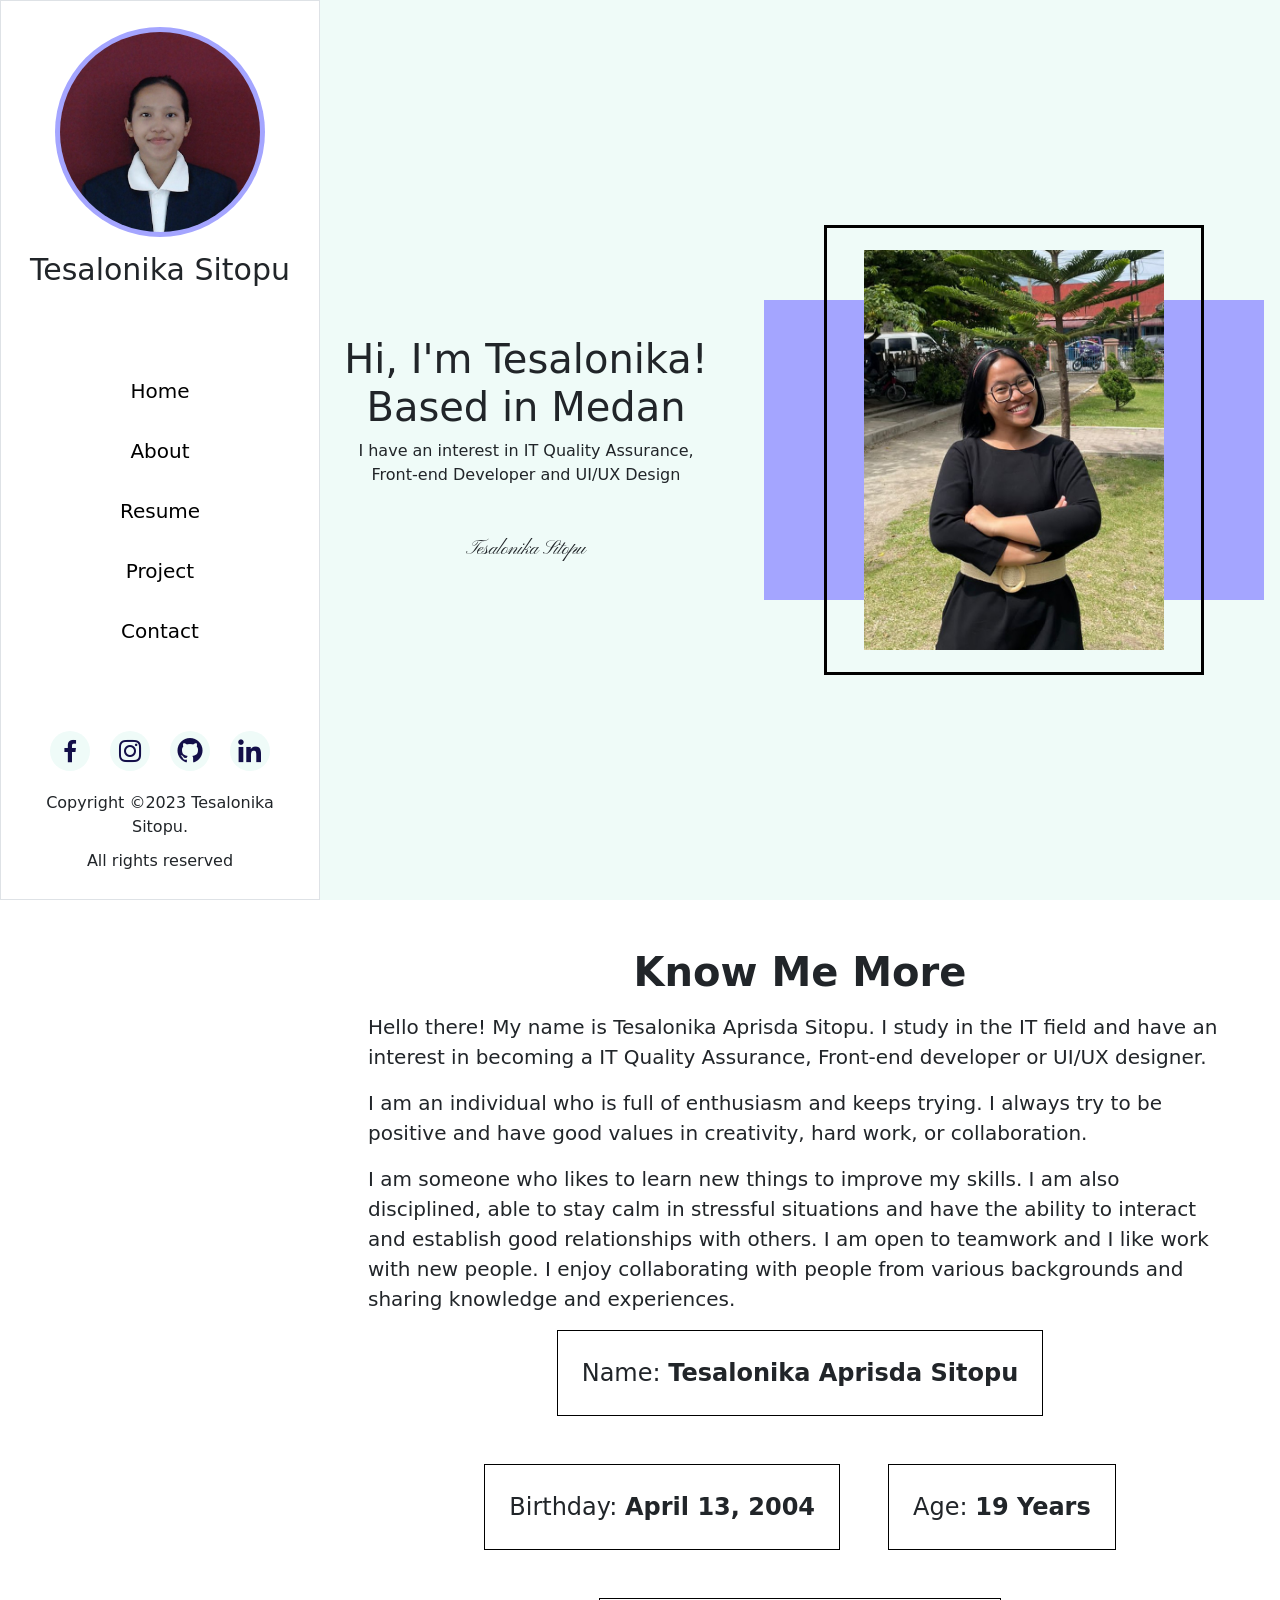
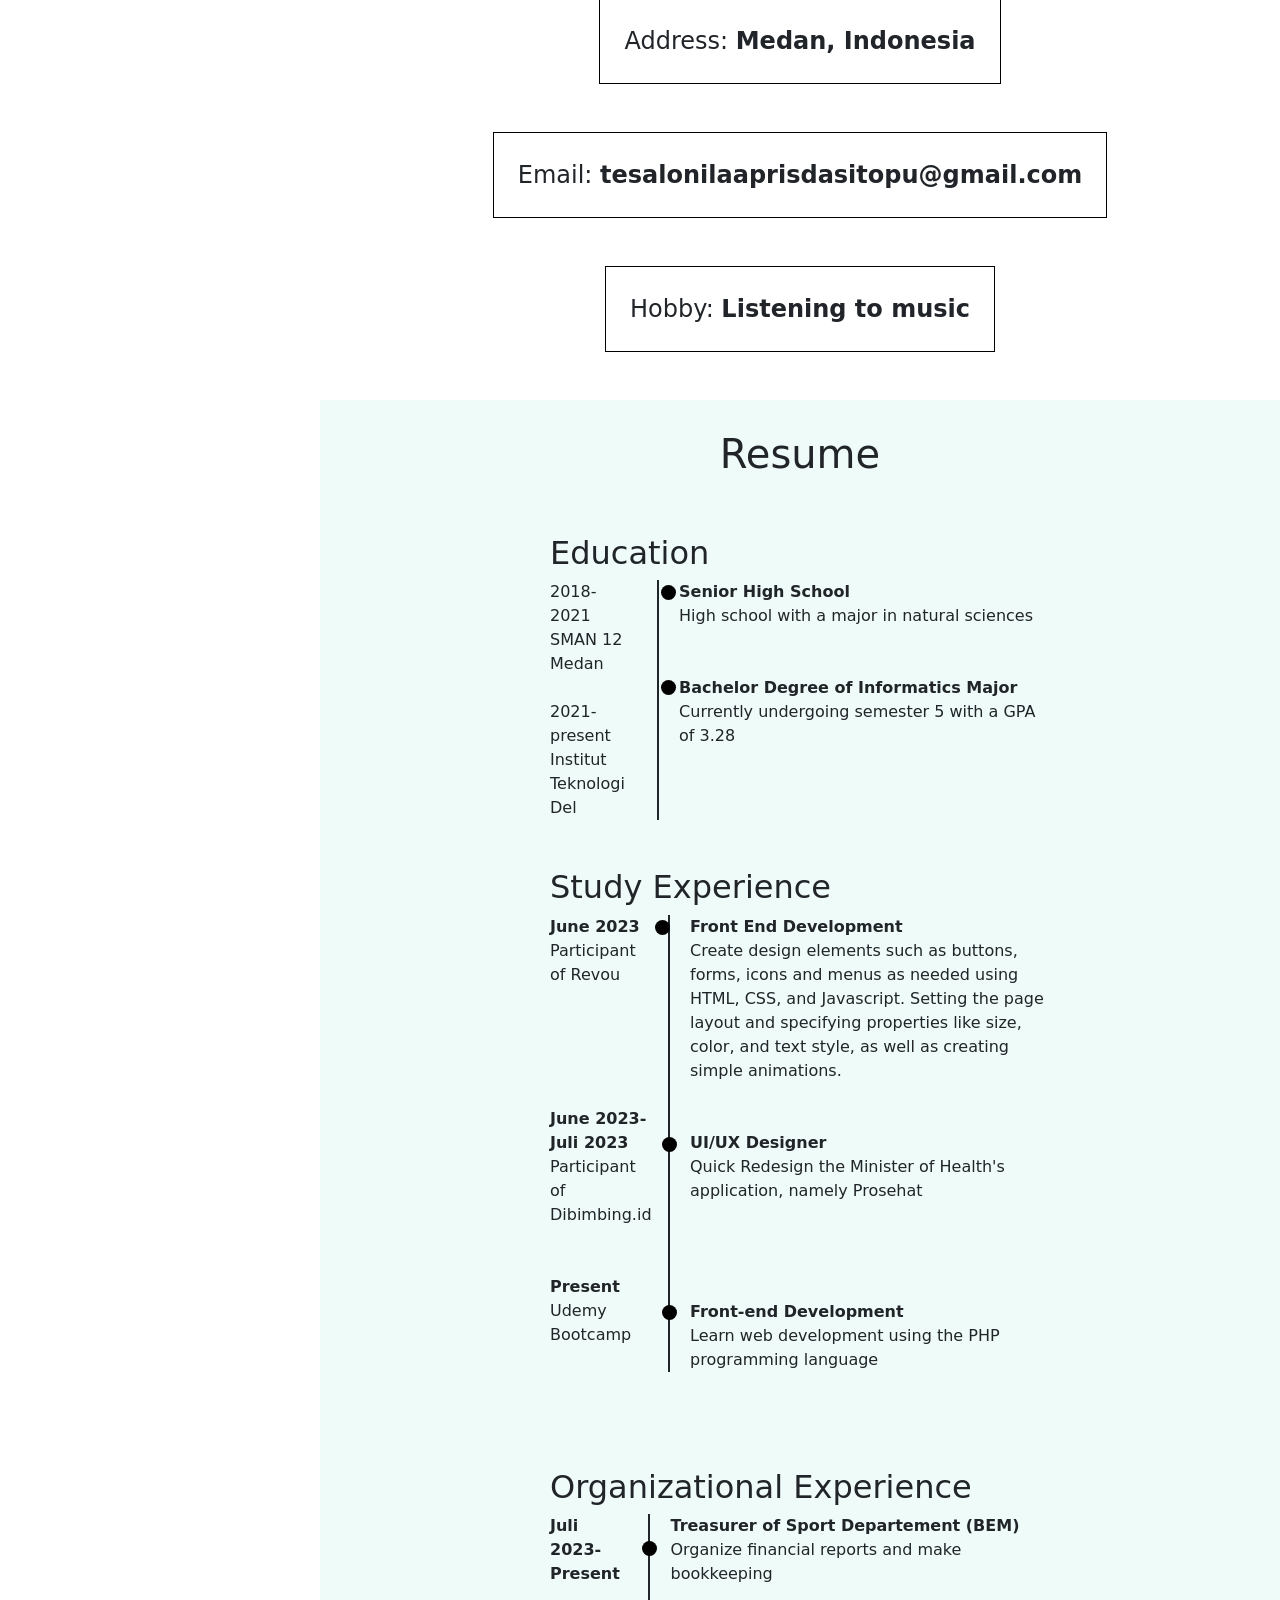
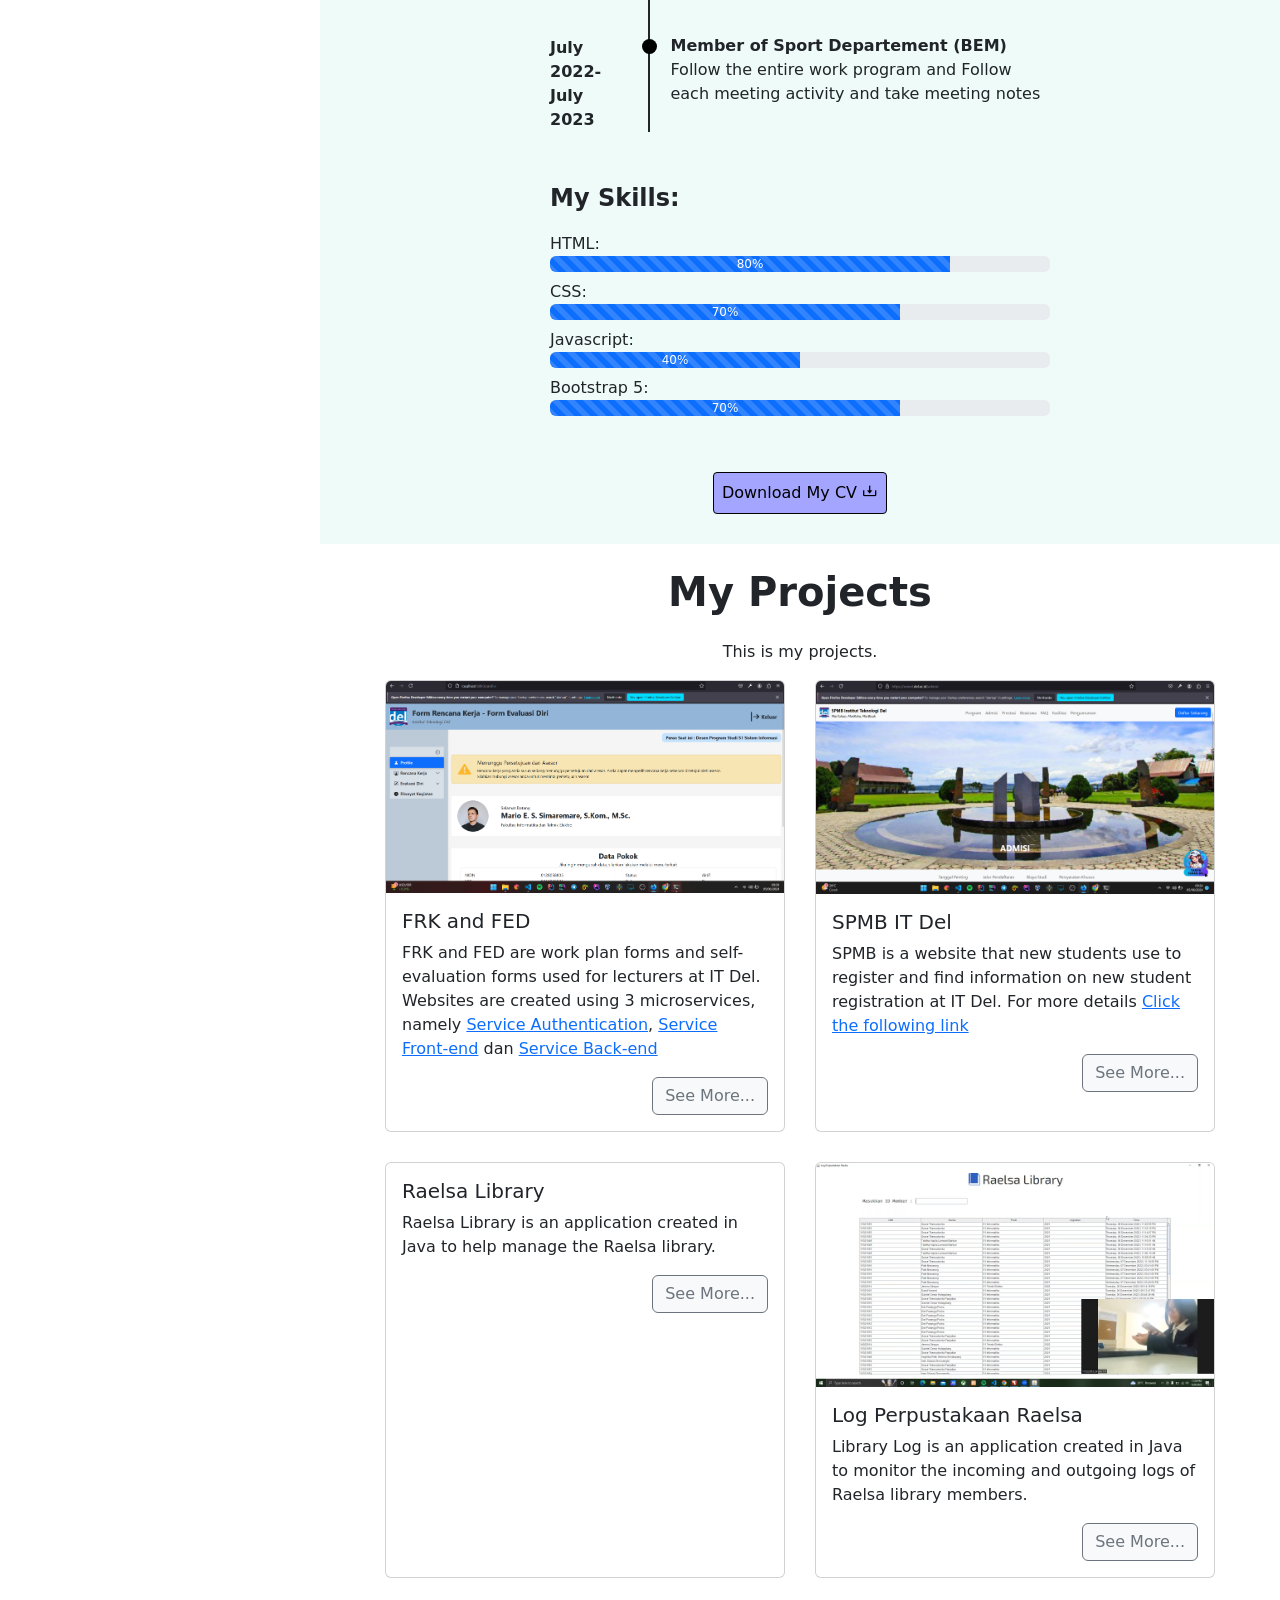
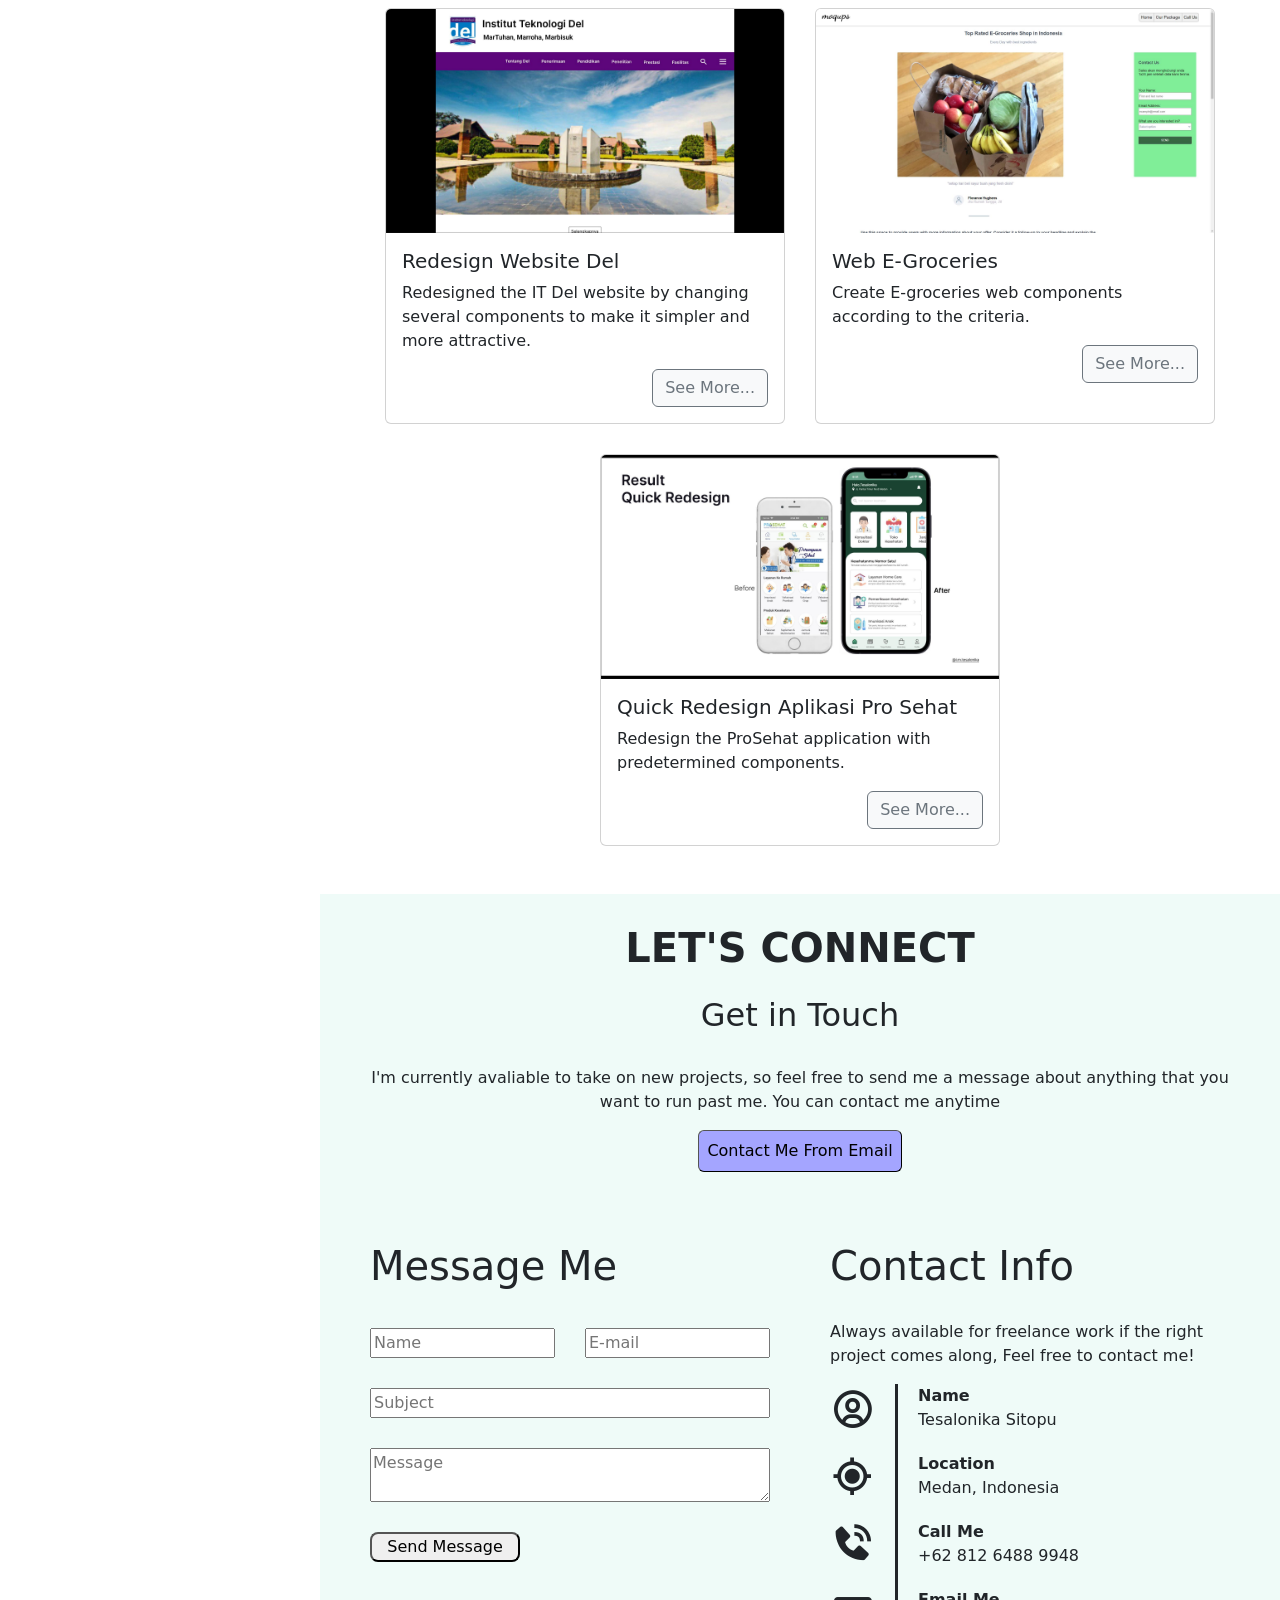
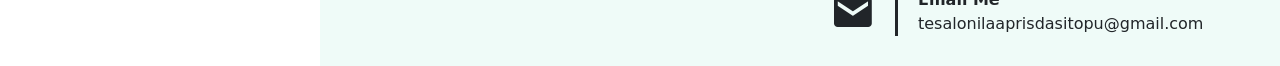
==== index.html @ 7842a35c "menambahkan bagian portfolio" ====
<!DOCTYPE html>
<html lang="en">
  <head>
    <meta charset="UTF-8" />
    <meta name="viewport" content="width=device-width, initial-scale=1.0" />
    <title>Web Portfolio Tesalonika</title>
    <link rel="stylesheet" href="style.css" />
    <link
      href="https://unpkg.com/boxicons@2.1.4/css/boxicons.min.css"
      rel="stylesheet"
    />
    <link rel="stylesheet" href="/bootstrap-5.3.2-dist/css/bootstrap.min.css" />
  </head>
  <body>
    <!-- Ini adalah navbar yang muncul ketika nanti ukuran layarnya lebih kecil dari 768px (medium) -->

    <nav
      class="navbar navbar-expand-lg bg-body-tertiary d-md-none fixed-top border border-bottom"
    >
      <div class="container-fluid">
        <a class="navbar-brand" href="#"
          ><strong>Tesalonika's Portfolio</strong></a
        >
        <button
          class="navbar-toggler"
          type="button"
          data-bs-toggle="collapse"
          data-bs-target="#navbarNavAltMarkup"
          aria-controls="navbarNavAltMarkup"
          aria-expanded="false"
          aria-label="Toggle navigation"
        >
          <span class="navbar-toggler-icon"></span>
        </button>
        <div class="collapse navbar-collapse" id="navbarNavAltMarkup">
          <div class="navbar-nav">
            <a class="nav-link" href="#home">Home</a>
            <a class="nav-link" href="#about">About</a>
            <a class="nav-link" href="#resume">Resume</a>
            <a class="nav-link" href="#project">Project</a>
            <a class="nav-link" href="#contact">Contact</a>
          </div>
        </div>
      </div>
    </nav>

    <div>
      <!-- Ini adalah container satu -->
      <!-- Container satu ini adalah side bar yang nanti muncul saat size dari screen itu >= 768px (medium) -->
      <div
        class="d-none d-md-flex flex-column align-items-center justify-content-center border border-1 border-end position-fixed w-25 vh-100 ps-3 pe-3"
      >
        <div class="tempat-profil">
          <img src="assets/profil.jpeg" alt="foto-profil" id="foto-profil" />
        </div>

        <h1 id="namaku" class="text-center">Tesalonika Sitopu</h1>
        <nav class="tempat-tombol">
          <a href="#home"><button class="tombol">Home</button></a>
          <a href="#about"><button class="tombol">About</button></a>
          <a href="#resume"><button class="tombol">Resume</button></a>
          <a href="#project"><button class="tombol">Project</button></a>
          <a href="#contact">
            <button class="tombol">Contact</button>
          </a>
        </nav>

        <div class="tempat-sosmed">
          <a
            class="text-decoration-none"
            href="https://web.facebook.com/tesalonikaaprisdasitopu.sitopu"
            target="_blank"
            ><i class="bx bxl-facebook"></i
          ></a>
          <a
            class="text-decoration-none"
            href="https://www.instagram.com/i.m.tesalonika/"
            target="_blank"
            ><i class="bx bxl-instagram"></i
          ></a>
          <a
            class="text-decoration-none"
            href="https://github.com/imtesalonika"
            target="_blank"
            ><i class="bx bxl-github"></i
          ></a>
          <a
            class="text-decoration-none"
            href="https://www.linkedin.com/in/tesalonika-aprisda-sitopu/"
            target="_blank"
            ><i class="bx bxl-linkedin"></i
          ></a>
        </div>

        <footer class="footer1 text-center">
          <span> Copyright &copy;2023 Tesalonika Sitopu.</span>
          <span>All rights reserved</span>
        </footer>
      </div>

      <!-- container-2 start  -->
      <section
        class="d-flex flex-column align-items-center pe-0 ps-0 tambah-25"
      >
        <div class="modalkita d-none">
          <i class="bx bx-error-circle"></i><span class="text-modal"></span>
        </div>
        <article
          id="home"
          class="vh-100 d-flex align-items-center bg-hijau pe-3 ps-3 w-100 justify-content-center gap-5"
        >
          <div class="">
            <div class="gas d-flex justify-content-center d-xl-none">
              <div class="bg-foto-ungu"></div>
              <div class="border-box"></div>
              <img
                src="assets/profil-gas.jpg"
                id="foto-article-mobile"
                alt="foto-home"
                class="z-2 position-absolute"
              />
            </div>

            <h1 class="greetings text-center">
              Hi, I'm <span class="nama">Tesalonika!</span> <br />
              Based in Medan
            </h1>

            <p class="interest text-center">
              I have an interest in IT Quality Assurance, Front-end Developer
              and UI/UX Design
            </p>

            <div class="tempat-ttd text-center fs-5 mt-5">
              Tesalonika Sitopu
            </div>
          </div>

          <div class="d-none justify-content-center d-xl-flex">
            <div class="bg-foto-ungu"></div>
            <div class="border-box"></div>
            <img
              src="assets/profil-gas.jpg"
              id="foto-article-mobile"
              alt="foto-profil"
              class="position-absolute z-2"
            />
          </div>
        </article>

        <article
          id="about"
          class="d-flex justify-content-center flex-column align-items-center p-5"
        >
          <h1 class="mb-3"><strong>Know Me More</strong></h1>
          <p class="fs-5">
            Hello there! My name is Tesalonika Aprisda Sitopu. I study in the IT
            field and have an interest in becoming a IT Quality Assurance,
            Front-end developer or UI/UX designer.
          </p>
          <p class="fs-5">
            I am an individual who is full of enthusiasm and keeps trying. I
            always try to be positive and have good values ​​in creativity, hard
            work, or collaboration.
          </p>
          <p class="fs-5">
            I am someone who likes to learn new things to improve my skills. I
            am also disciplined, able to stay calm in stressful situations and
            have the ability to interact and establish good relationships with
            others. I am open to teamwork and I like work with new people. I
            enjoy collaborating with people from various backgrounds and sharing
            knowledge and experiences.
          </p>

          <div class="d-flex flex-wrap gap-5 justify-content-center">
            <div class="border-black border-1 border p-4 fs-4 change-color">
              Name: <b>Tesalonika Aprisda Sitopu</b>
            </div>
            <div class="border-black border-1 border p-4 fs-4 change-color">
              Birthday: <b> April 13, 2004</b>
            </div>
            <div class="border-black border-1 border p-4 fs-4 change-color">
              Age: <b>19 Years</b>
            </div>
            <div class="border-black border-1 border p-4 fs-4 change-color">
              Address: <b>Medan, Indonesia</b>
            </div>
            <div class="border-black border-1 border p-4 fs-4 change-color">
              Email: <b>tesalonilaaprisdasitopu@gmail.com</b>
            </div>
            <div class="border-black border-1 border p-4 fs-4 change-color">
              Hobby: <b>Listening to music</b>
            </div>
          </div>
        </article>

        <article class="tempat-resume">
          <div id="resume">
            <h1>Resume</h1>
          </div>

          <div class="d-flex justify-content-center gap-5 flex-wrap">
            <div>
              <div class="education">
                <h2 class="mt-5">Education</h2>
                <div class="tempat-pendidikan">
                  <div class="tahun-pendidikan">
                    <span>2018-2021</span>
                    <span>SMAN 12 Medan</span>

                    <span class="mt-4">2021-present</span>
                    <span>Institut Teknologi Del</span>
                  </div>
                  <div class="bulatbulat-satu"></div>
                  <div class="pendidikan">
                    <div class="text d-flex flex-column">
                      <strong>Senior High School</strong>High school with a
                      major in natural sciences
                      <strong>
                        <div class="mt-5">
                          Bachelor Degree of Informatics Major
                        </div>
                      </strong>
                      Currently undergoing semester 5 with a GPA of 3.28
                    </div>
                  </div>
                  <div class="bulatbulat-dua"></div>
                </div>

                <div class="tempat-pengalaman">
                  <div class="w-100">
                    <h2 class="mt-5">Study Experience</h2>
                  </div>
                  <div class="d-flex">
                    <div class="tahun-pengalaman">
                      <span><b>June 2023</b></span>
                      <span>Participant of Revou</span>

                      <span class="revou"><b>June 2023-Juli 2023</b></span>
                      <span>Participant of Dibimbing.id</span>

                      <span class="udemy mt-5"><b>Present</b></span>
                      <span>Udemy Bootcamp</span>
                    </div>
                    <div class="lingkaran-satu"></div>
                    <div class="pendidikan">
                      <div class="text d-flex flex-column">
                        <strong>Front End Development</strong>Create design
                        elements such as buttons, forms, icons and menus as
                        needed using HTML, CSS, and Javascript. Setting the page
                        layout and specifying properties like size, color, and
                        text style, as well as creating simple animations.

                        <strong>
                          <div class="mt-5">UI/UX Designer</div>
                        </strong>
                        Quick Redesign the Minister of Health's application,
                        namely Prosehat

                        <strong>
                          <div class="exp">Front-end Development</div>
                        </strong>
                        Learn web development using the PHP programming language
                      </div>
                      <div class="lingkaran-dua"></div>
                      <div class="lingkaran-tiga"></div>
                    </div>
                  </div>
                </div>
              </div>
            </div>

            <div>
              <div class="mt-5 skills">
                <div class="tempat-pengalaman">
                  <div class="w-100">
                    <h2 class="">Organizational Experience</h2>
                  </div>
                  <div class="d-flex">
                    <div class="tahun-organisasi">
                      <span class=""><b>Juli 2023-Present</b></span>

                      <span class="sekertaris"><b>July 2022-July 2023</b></span>
                    </div>
                    <div class="pendidikan">
                      <div class="text d-flex flex-column">
                        <strong>Treasurer of Sport Departement (BEM)</strong
                        >Organize financial reports and make bookkeeping

                        <strong>
                          <div class="mt-5">
                            Member of Sport Departement (BEM)
                          </div>
                        </strong>
                        Follow the entire work program and Follow each meeting
                        activity and take meeting notes
                      </div>
                      <div class="lingkaran-satu-organisasi"></div>
                      <div class="lingkaran-dua-organisasi"></div>
                    </div>
                  </div>
                </div>

                <p class="fw-bold fs-4 mt-5">My Skills:</p>
                <div class="mb-2">
                  <p class="m-0">HTML:</p>
                  <div class="progress">
                    <div
                      class="progress-bar progress-bar-striped btn-primary"
                      style="width: 80%"
                    >
                      80%
                    </div>
                  </div>
                </div>
                <div class="mb-2">
                  <p class="m-0">CSS:</p>
                  <div class="progress">
                    <div
                      class="progress-bar progress-bar-striped btn-primary"
                      style="width: 70%"
                    >
                      70%
                    </div>
                  </div>
                </div>
                <div class="mb-2">
                  <p class="m-0">Javascript:</p>
                  <div class="progress">
                    <div
                      class="progress-bar progress-bar-striped btn-primary"
                      style="width: 50%"
                    >
                      40%
                    </div>
                  </div>
                </div>
                <div class="mb-2">
                  <p class="m-0">Bootstrap 5:</p>
                  <div class="progress">
                    <div
                      class="progress-bar progress-bar-striped btn-primary"
                      style="width: 70%"
                    >
                      70%
                    </div>
                  </div>
                </div>
              </div>
            </div>
          </div>

          <!-- <div class="tempat-garis">
            <div class="garis-sama"></div>
            <div class="garis-panjang"></div>
            <div class="garis-sama"></div>
          </div> -->
          <a href="assets/CV_Tesalonika Aprisda Sitopu.pdf">
            <button class="my-cv mt-5 border border-black rounded-1 p-2">
              <span>Download My CV</span>
              <i class="bx bx-download"></i>
            </button>
          </a>

          <!-- <div class="tempat-garis">
            <div class="garis-sama-bawah"></div>
            <div class="garis-panjang"></div>
            <div class="garis-sama-bawah"></div>
          </div> -->
        </article>

        <article
          id="project"
          class="d-flex flex-column align-items-center justify-content-center"
        >
          <header>
            <h1 class="text-center mb-4 mt-4"><strong>My Projects</strong></h1>
          </header>

          <p class="text-project text-center">This is my projects.</p>

          <div
            class="d-flex flex-wrap justify-content-center w-100"
            style="gap: 30px"
          >
            <!-- Card start -->
            <div class="card" style="width: 25rem">
              <img src="assets/FRK and FED.png" class="card-img-top" alt="" />
              <div class="card-body">
                <h5>FRK and FED</h5>

                <p>
                  FRK and FED are work plan forms and self-evaluation forms used
                  for lecturers at IT Del. Websites are created using 3
                  microservices, namely
                  <a
                    href="https://github.com/kangphp/FRK-FED-Authentication-Service"
                    target="_blank"
                    >Service Authentication</a
                  >,
                  <a
                    href="https://github.com/boysitorus/FrontEnd-FRK/tree/scrum_team_1"
                    target="_blank"
                    >Service Front-end</a
                  >
                  dan
                  <a
                    href="https://github.com/boysitorus/FRK_Service"
                    target="_blank"
                    >Service Back-end</a
                  >
                </p>
                <div class="text-end">
                  <a
                    href="https://github.com/boysitorus/FrontEnd-FRK/tree/scrum_team_1"
                    target="_blank"
                    class="btn btn-light btn-outline-secondary"
                    >See More...</a
                  >
                </div>
              </div>
            </div>
            <!-- card end -->

            <!-- Card start -->
            <div class="card" style="width: 25rem">
              <img src="assets/Admisi SPMB.png" class="card-img-top" alt="" />
              <div class="card-body">
                <h5>SPMB IT Del</h5>

                <p>
                  SPMB is a website that new students use to register and find
                  information on new student registration at IT Del. For more
                  details
                  <a href="https://semat.del.ac.id/" target="_blank"
                    >Click the following link</a
                  >
                </p>
                <div class="text-end">
                  <a
                    href="https://github.com/gabrielhtg/project-spmb-pabwe"
                    target="_blank"
                    class="btn btn-light btn-outline-secondary"
                    >See More...</a
                  >
                </div>
              </div>
            </div>
            <!-- card end -->

            <!-- Card 1 start -->
            <div class="card" style="width: 25rem">
              <img
                src="https://github.com/gabrielhtg/gabrielhtg.github.io/blob/master/src/raelsa.jpg?raw=true"
                class="card-img-top"
                alt=""
              />
              <div class="card-body">
                <h5>Raelsa Library</h5>

                <p>
                  Raelsa Library is an application created in Java to help
                  manage the Raelsa library.
                </p>
                <div class="text-end">
                  <a
                    href="https://github.com/gabrielhtg/raelsaLibraryApp"
                    target="_blank"
                    class="btn btn-light btn-outline-secondary"
                    >See More...</a
                  >
                </div>
              </div>
            </div>
            <!-- card 1 end -->

            <!-- card 2 start  -->
            <div class="card" style="width: 25rem">
              <img src="assets/logperpus.png" class="card-img-top" alt="" />

              <div class="card-body">
                <h5>Log Perpustakaan Raelsa</h5>

                <p>
                  Library Log is an application created in Java to monitor the
                  incoming and outgoing logs of Raelsa library members.
                </p>
                <div class="text-end">
                  <a
                    href="https://github.com/gabrielhtg/LogPerpustakaanRaelsa"
                    target="_blank"
                    class="btn btn-light btn-outline-secondary"
                    >See More...</a
                  >
                </div>
              </div>
            </div>
            <!-- card 2 end  -->

            <!-- card 3 start -->
            <div class="card" style="width: 25rem">
              <img src="assets/redesign-imk.jpg" class="card-img-top" alt="" />

              <div class="card-body">
                <h5>Redesign Website Del</h5>

                <p>
                  Redesigned the IT Del website by changing several components
                  to make it simpler and more attractive.
                </p>
                <div class="text-end">
                  <a
                    href="https://www.figma.com/proto/wPi5lkIdTIBxulAgUontDN/IMK_S1-IF_11S21005_Tesalonika-Aprisda-Sitopu?page-id=0%3A1&type=design&node-id=34-744&viewport=-58%2C696%2C0.26&scaling=min-zoom&starting-point-node-id=34%3A744&mode=design&t=eaVXYV9dD6JZyfHl-1"
                    target="_blank"
                    class="btn btn-light btn-outline-secondary"
                    >See More...</a
                  >
                </div>
              </div>
            </div>
            <!-- start 3 end -->

            <!-- card 4 start -->
            <div class="card" style="width: 25rem">
              <img
                src="assets/web e-groceries.jpeg"
                class="card-img-top"
                alt=""
              />

              <div class="card-body">
                <h5>Web E-Groceries</h5>

                <p>
                  Create E-groceries web components according to the criteria.
                </p>
                <div class="text-end">
                  <a
                    href="https://thetesalonika.github.io"
                    target="_blank"
                    class="btn btn-light btn-outline-secondary"
                    >See More...</a
                  >
                </div>
              </div>
            </div>
            <!-- card 4 end  -->

            <!-- card 5 start -->
            <div class="card" style="width: 25rem">
              <img src="assets/ProSehat.jpeg" class="card-img-top" alt="" />

              <div class="card-body">
                <h5>Quick Redesign Aplikasi Pro Sehat</h5>

                <p>
                  Redesign the ProSehat application with predetermined
                  components.
                </p>
                <div class="text-end">
                  <a
                    href="https://www.figma.com/file/BKNa4f9E8pCOcRdyfFo6Xf/Quick-Redesign-Pro-Sehat?type=design&node-id=110%3A748&mode=design&t=YBGGShdVKEUv4j00-1"
                    target="_blank"
                    class="btn btn-light btn-outline-secondary"
                    >See More...</a
                  >
                </div>
              </div>
            </div>
            <!-- card 5 end  -->
          </div>
        </article>

        <article
          id="contact"
          class="mt-5 d-flex justify-content-center flex-column align-items-center bg-hijau w-100"
        >
          <div class="">
            <div class="">
              <h1 class="text-center mb-4"><strong>LET'S CONNECT</strong></h1>
              <h2 class="mt-3 text-center">Get in Touch</h2>
              <br />
            </div>
            <div class="text-center">
              I'm currently avaliable to take on new projects, so feel free to
              send me a message about anything that you want to run past me. You
              can contact me anytime <br />
            </div>
            <a
              href="mailto:tesalonilaaprisdasitopu@gmail.com"
              target="_blanks"
              class="d-flex justify-content-center text-decoration-none mt-3"
            >
              <button class="btn-contactme border-1 border-black p-2 rounded-2">
                Contact Me From Email
              </button>
            </a>
          </div>

          <div class="kotak-utama">
            <div class="kotak-1">
              <h1>Message Me</h1>
              <div class="bagian-umum">
                <input id="name" type="text" placeholder="Name" />
                <input id="email" type="email" placeholder="E-mail" />
              </div>
              <input id="subject" type="text" placeholder="Subject" />
              <textarea
                name="text"
                id="message"
                placeholder="Message"
              ></textarea>
              <button class="send-message">Send Message</button>
            </div>
            <div class="kotak-2">
              <h1>Contact Info</h1>
              <p>
                Always available for freelance work if the right project comes
                along, Feel free to contact me!
              </p>
              <div class="sub-kotak-2">
                <div class="logo-sub-kotak">
                  <i class="bx bx-user-circle"></i>
                  <i class="bx bx-current-location"></i>
                  <i class="bx bxs-phone-call"></i>
                  <i class="bx bxs-envelope"></i>
                </div>
                <div class="text-sub-kotak">
                  <div class="text">
                    <strong>Name</strong><br />Tesalonika Sitopu
                  </div>
                  <div class="text">
                    <strong>Location</strong><br />Medan, Indonesia
                  </div>
                  <div class="text">
                    <strong>Call Me</strong><br />+62 812 6488 9948
                  </div>
                  <div class="text">
                    <strong>Email Me</strong
                    ><br />tesalonilaaprisdasitopu@gmail.com
                  </div>
                </div>
              </div>
            </div>
          </div>
        </article>
      </section>
    </div>
    <script src="/bootstrap-5.3.2-dist/js/bootstrap.min.js"></script>
    <script src="script.js"></script>
  </body>
</html>
---- style.css ----
@import url("https://fonts.googleapis.com/css2?family=Dancing+Script:wght@400;600;700&family=Homemade+Apple&family=Pinyon+Script&display=swap");

#foto-article-mobile {
  margin-top: 80px;
  width: 190px;
}

.bg-foto-ungu {
  background-color: #a4a5ff;
  width: 300px;
  height: 170px;
  margin-top: 125px;
}

.tempat-ttd {
  font-family: "Pinyon Script", cursive;
}

.greetings {
  margin-top: 90px;
}

.my-cv {
  background-color: #a4a5ff;
}

.img-box {
  width: 300px;
  border-width: 2px;
  border-style: solid;
  border-color: black;
  border-top-right-radius: 10px;
  border-top-left-radius: 10px;
}

.btn-contactme {
  background-color: #a4a5ff;
}

.tempat-profil {
  background-color: #a4a5ff;
  width: 210px;
  height: 210px;
  border-radius: 50%;
  display: flex;
  align-items: center;
  justify-content: center;
  margin-bottom: 15px;
}

#foto-profil {
  width: 200px;
  border-radius: 50%;
}

.tempat-tombol {
  display: flex;
  flex-direction: column;
  align-items: center;
  gap: 10px;
  margin-top: 70px;
  width: 200px;
}

.tombol {
  border: none;
  background-color: white;
  font-size: 20px;
  padding: 10px;
}

.tombol:hover {
  color: black;
  background-color: #effbf8;
  border-radius: 20px;
}

.tempat-sosmed {
  margin-top: 70px;
  display: flex;
  gap: 10px; /*Membuat jarak antar gambar icon sosmed*/
}

.tempat-sosmed i {
  font-size: 30px;
  background-color: #effbf8;
  border-radius: 50%;
  margin: 5px; /*mendorong dari pusat tengah keluar*/
  color: #130f49;
  width: 40px;
  height: 40px;
  display: flex;
  justify-content: center;
  align-items: center;
}

.footer1 {
  justify-content: center;
  align-items: center;
  display: flex;
  flex-direction: column;
  margin-top: 15px;
  gap: 10px;
}

.tempat-kotak-project {
  width: 300px;
  padding: 10px;
  border-bottom-left-radius: 10px;
  border-bottom-right-radius: 10px;
  background-color: #c2fff0;
}

.border-box {
  width: 220px;
  height: 290px;
  background-color: transparent;
  border-color: black;
  border-style: solid;
  z-index: 2;
  position: solute;
  margin-top: 60px;

}

.tempat-garis {
  margin-top: 20px;
  display: flex;
  justify-content: center;
  width: 100%;
  gap: 10px;
}

.garis-sama {
  height: 50px;
  width: 2px;
  background-color: #130f49;
  margin-top: 10px;
}

.garis-panjang {
  height: 60px;
  width: 2px;
  background-color: #130f49;
}

.garis-sama-bawah {
  height: 50px;
  width: 2px;
  background-color: #130f49;
}

.bg-hijau {
  background-color: #effbf8;
}

body {
  padding: 0;
}

.tambah-25 {
  width: 100%;
}

@media (min-width: 576px) {
  #foto-article-mobile {
    margin-top: 40px;
    width: 300px;
  }

  .bg-foto-ungu {
    background-color: #a4a5ff;
    /* background-color: black; */
    width: 500px;
    height: 300px;
    margin-top: 90px;
  }

  .border-box {
    width: 380px;
    height: 450px;
    background-color: transparent;
    border-color: black;
    border-style: solid;
    z-index: 2;
    position: absolute;
    margin-top: 15px;
  }

  .greetings {
    margin-top: 150px;
  }

  .tempat-sosmed {
    margin-top: 70px;
    display: flex;
    gap: 10px;
  }

  .tempat-sosmed i {
    font-size: 20px;
    background-color: #effbf8;
    border-radius: 50%;
    margin: 5px; 
    color: #130f49;
    width: 25px;
    height: 25px;
    display: flex;
    justify-content: center;
    align-items: center;
  }
}

@media (max-width: 576px) {
  #foto-article-mobile {
    margin-top: 0px;
    width: 200px;
  }

  .bg-foto-ungu {
    background-color: #a4a5ff;
    width: 300px;
    height: 150px;
    margin-top: 50px;
  }

  .border-box {
    width: 250px;
    height: 320px;
    background-color: transparent;
    border-color: black;
    border-style: solid;
    z-index: 2;
    position: absolute;
    margin-top: -25px;
  }

  .greetings {
    margin-top: 150px;
  }

  .tempat-sosmed {
    margin-top: 70px;
    display: flex;
    gap: 10px; /*Membuat jarak antar gambar icon sosmed*/
  }

  .tempat-sosmed i {
    font-size: 20px;
    background-color: #effbf8;
    border-radius: 50%;
    margin: 5px; /*mendorong dari pusat tengah keluar*/
    color: #130f49;
    width: 25px;
    height: 25px;
    display: flex;
    justify-content: center;
    align-items: center;
  }
}

/* ukuran-medium */
@media (min-width: 768px) {
  .tambah-25 {
    margin-left: 25%;
    width: 75%;
  }

  #about {
    height: auto;
    padding: 30px;
  }

  .tempat-profil {
    background-color: #a4a5ff;
    width: 160px;
    height: 160px;
    border-radius: 50%;
    display: flex;
    align-items: center;
    justify-content: center;
    margin-bottom: 15px;
  }

  #foto-profil {
    width: 150px;
    border-radius: 50%;
  }

  #namaku {
    font-size: 25px;
  }

  #foto-article-mobile {
    margin-top: 0px;
    width: 300px;
  }

  .bg-foto-ungu {
    background-color: #a4a5ff;
    width: 500px;
    height: 300px;
    margin-top: 50px;
  }

  .border-box {
    width: 380px;
    height: 450px;
    background-color: transparent;
    border-color: black;
    border-style: solid;
    z-index: 2;
    position: absolute;
    margin-top: -25px;
  }

  .greetings {
    margin-top: 150px;
  }

  .tempat-sosmed {
    margin-top: 70px;
    display: flex;
    gap: 10px; /*Membuat jarak antar gambar icon sosmed*/
  }

  .tempat-sosmed i {
    font-size: 20px;
    background-color: #effbf8;
    border-radius: 50%;
    margin: 5px; /*mendorong dari pusat tengah keluar*/
    color: #130f49;
    width: 25px;
    height: 25px;
    display: flex;
    justify-content: center;
    align-items: center;
  }
}

.tempat-resume {
  width: 100%;
  background-color: #effbf8;
  display: flex;
  justify-content: center;
  align-items: center;
  flex-direction: column;
  padding: 30px;
}

#resume {
  display: flex;
  justify-content: center;
  flex-direction: column;
  align-items: center;
}

.tempat-pendidikan {
  display: flex;
}

.tahun-pendidikan {
  /* background-color: #a4a5ff; */
  padding-right: 20px;
  border-style: solid;
  border-width: 2px;
  border-left: 0;
  border-top: 0;
  display: flex;
  flex-direction: column;
  border-bottom: 0;
  width: 120px;
}

.tempat-pengalaman {
  display: flex;
  flex-direction: column;
}

.tahun-pengalaman {
  padding-right: 20px;
  border-style: solid;
  border-width: 2px;
  border-left: 0;
  border-top: 0;
  display: flex;
  flex-direction: column;
  border-bottom: 0;
  width: 120px;
}

.revou {
  margin-top: 120px;
}


.exp {
  margin-top: 97px;
}

.bulatbulat-satu {
  width: 15px;
  height: 15px;
  position: absolute;
  margin-left: 111px;
  margin-top: 5px;
  border-radius: 50%;
  background-color: black;
}

.bulatbulat-dua {
  width: 15px;
  height: 15px;
  position: absolute;
  margin-left: 111px;
  border-radius: 50%;
  background-color: black;
  /* bottom: 0px; */
  margin-top: 100px;
}

.lingkaran-satu {
  width: 15px;
  height: 15px;
  position: absolute;
  margin-left: 105px;
  margin-top: 5px;
  border-radius: 50%;
  background-color: black;
}

.lingkaran-dua {
  width: 15px;
  height: 15px;
  position: absolute;
  margin-left: -28px;
  margin-top: -235px;
  border-radius: 50%;
  background-color: black;
}

.lingkaran-tiga {
  width: 15px;
  height: 15px;
  position: absolute;
  margin-left: -28px;
  margin-top: -67px;
  border-radius: 50%;
  background-color: black;
}

.pendidikan {
  /* background-color: #effbf8; */
  margin-left: 20px;
}

.education {
  max-width: 500px;
  width: auto;
  min-width: 400;
}

.skills {
  max-width: 500px;
  width: auto;
  min-width: 400;
}

/* ukuran-large */
@media (min-width: 1200px) {
  #namaku {
    font-size: 30px;
  }

  .tempat-profil {
    background-color: #a4a5ff;
    width: 210px;
    height: 210px;
    border-radius: 50%;
    display: flex;
    align-items: center;
    justify-content: center;
    margin-bottom: 15px;
  }

  #foto-profil {
    width: 200px;
    border-radius: 50%;
  }

  .greetings {
    margin-top: 0px;
  }
  #foto-article-mobile {
    margin-top: -50px;
    width: 300px;
  }

  .bg-foto-ungu {
    background-color: #a4a5ff;
    width: 500px;
    height: 300px;
    margin-top: 0px;
  }

  .border-box {
    width: 380px;
    height: 450px;
    background-color: transparent;
    border-color: black;
    border-style: solid;
    z-index: 2;
    position: absolute;
    margin-top: -75px;
  }

  .tempat-sosmed {
    margin-top: 70px;
    display: flex;
    gap: 10px; /*Membuat jarak antar gambar icon sosmed*/
  }

  .tempat-sosmed i {
    font-size: 30px;
    background-color: #effbf8;
    border-radius: 50%;
    margin: 5px; /*mendorong dari pusat tengah keluar*/
    color: #130f49;
    width: 40px;
    height: 40px;
    display: flex;
    justify-content: center;
    align-items: center;
  }
}

.kotak-utama {
  /* background-color: aquamarine; */
  display: flex;
  justify-content: center;
  margin-top: 70px;
  gap: 60px;
  flex-wrap: wrap;
}
.kotak-1 {
  /* background-color: gray; */
  width: 400px;
  /* height: 600px; */
  display: flex;
  flex-direction: column;
  gap: 30px;
}

.kotak-2 {
  /* background-color: green; */
  width: 400px;
  /* height: 600px; */
}

.kotak-2 p {
  margin-top: 30px;
}

.bagian-umum {
  display: flex;
  gap: 30px;
}

#name,
#email {
  width: 100%;
}

#contact {
  padding: 30px;
}

.send-message {
  border-radius: 8px;
  width: 150px;
}

.sub-kotak-2 {
  display: flex;
}

.logo-sub-kotak {
  display: flex;
  flex-direction: column;
  font-size: 45px;
  border-style: solid;
  border-left: 0px;
  border-bottom: 0px;
  border-top: 0px;
  padding-right: 20px;
}

.text-sub-kotak {
  display: flex;
  flex-direction: column;
  gap: 20px;
  margin-left: 20px;
}

.bx-user-circle {
  margin-top: 3px;
}

.bx-current-location {
  margin-top: 22px;
}

.bxs-phone-call {
  margin-top: 22px;
}

.bxs-envelope {
  margin-top: 24px;
}

.change-color:hover {
  background-color: #a4a5ff;
}

.change-color {
  transition: all 0.3s ease-in-out;
}

.modalkita {
  display: flex;
  justify-content: center;
  position: fixed;
  right: -450px;
  z-index: 999;
  /* background-color:#f87272; */
  bottom: 50px;
  padding: 20px;
  width: 400px;
  border-radius: 20px;
  animation-name: kananKeKiri;
  animation-duration: 1.9s;
  animation-timing-function: ease;
  gap: 10px;
  align-items: center;
}

.bg-gagal {
  background-color: #f87272;
}

.bg-sukses {
  background-color: #36d399;
}

@keyframes kananKeKiri {
  0% {
    transform: translateX(0px);
  }

  15% {
    transform: translateX(-500px);
  }
  85% {
    transform: translateX(-490px);
  }

  100% {
    transform: translateX(50px);
  }
}


.lingkaran-satu-organisasi {
  width: 15px;
  height: 15px;
  position: absolute;
  margin-left: -28px;
  margin-top: -165px;
  border-radius: 50%;
  background-color: black;
}

.tahun-organisasi {
  padding-right: 20px;
  border-style: solid;
  border-width: 2px;
  border-left: 0;
  border-top: 0;
  display: flex;
  flex-direction: column;
  border-bottom: 0;
  width: 170px;
}

.sekertaris {
  margin-top: 50px;
}

.lingkaran-dua-organisasi {
  width: 15px;
  height: 15px;
  position: absolute;
  margin-left: -28px;
  margin-top: -67px;
  border-radius: 50%;
  background-color: black;
}
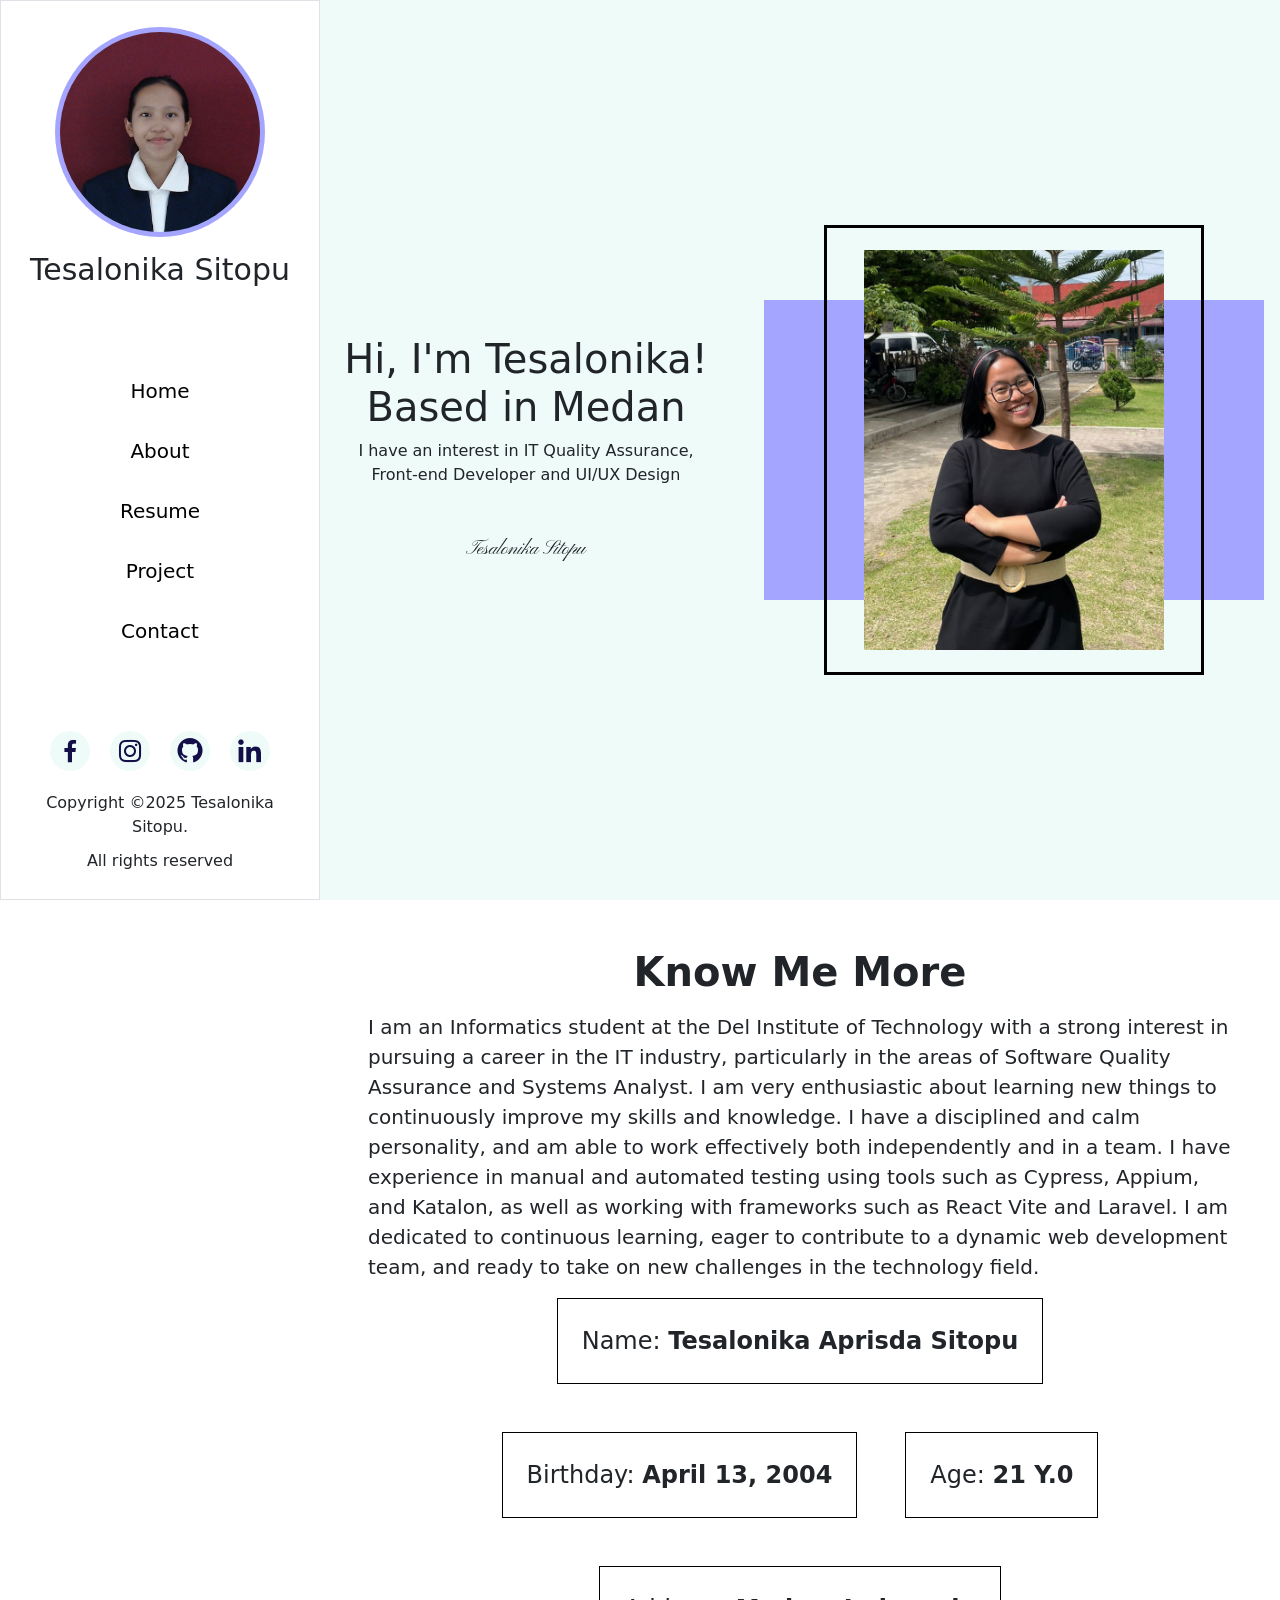
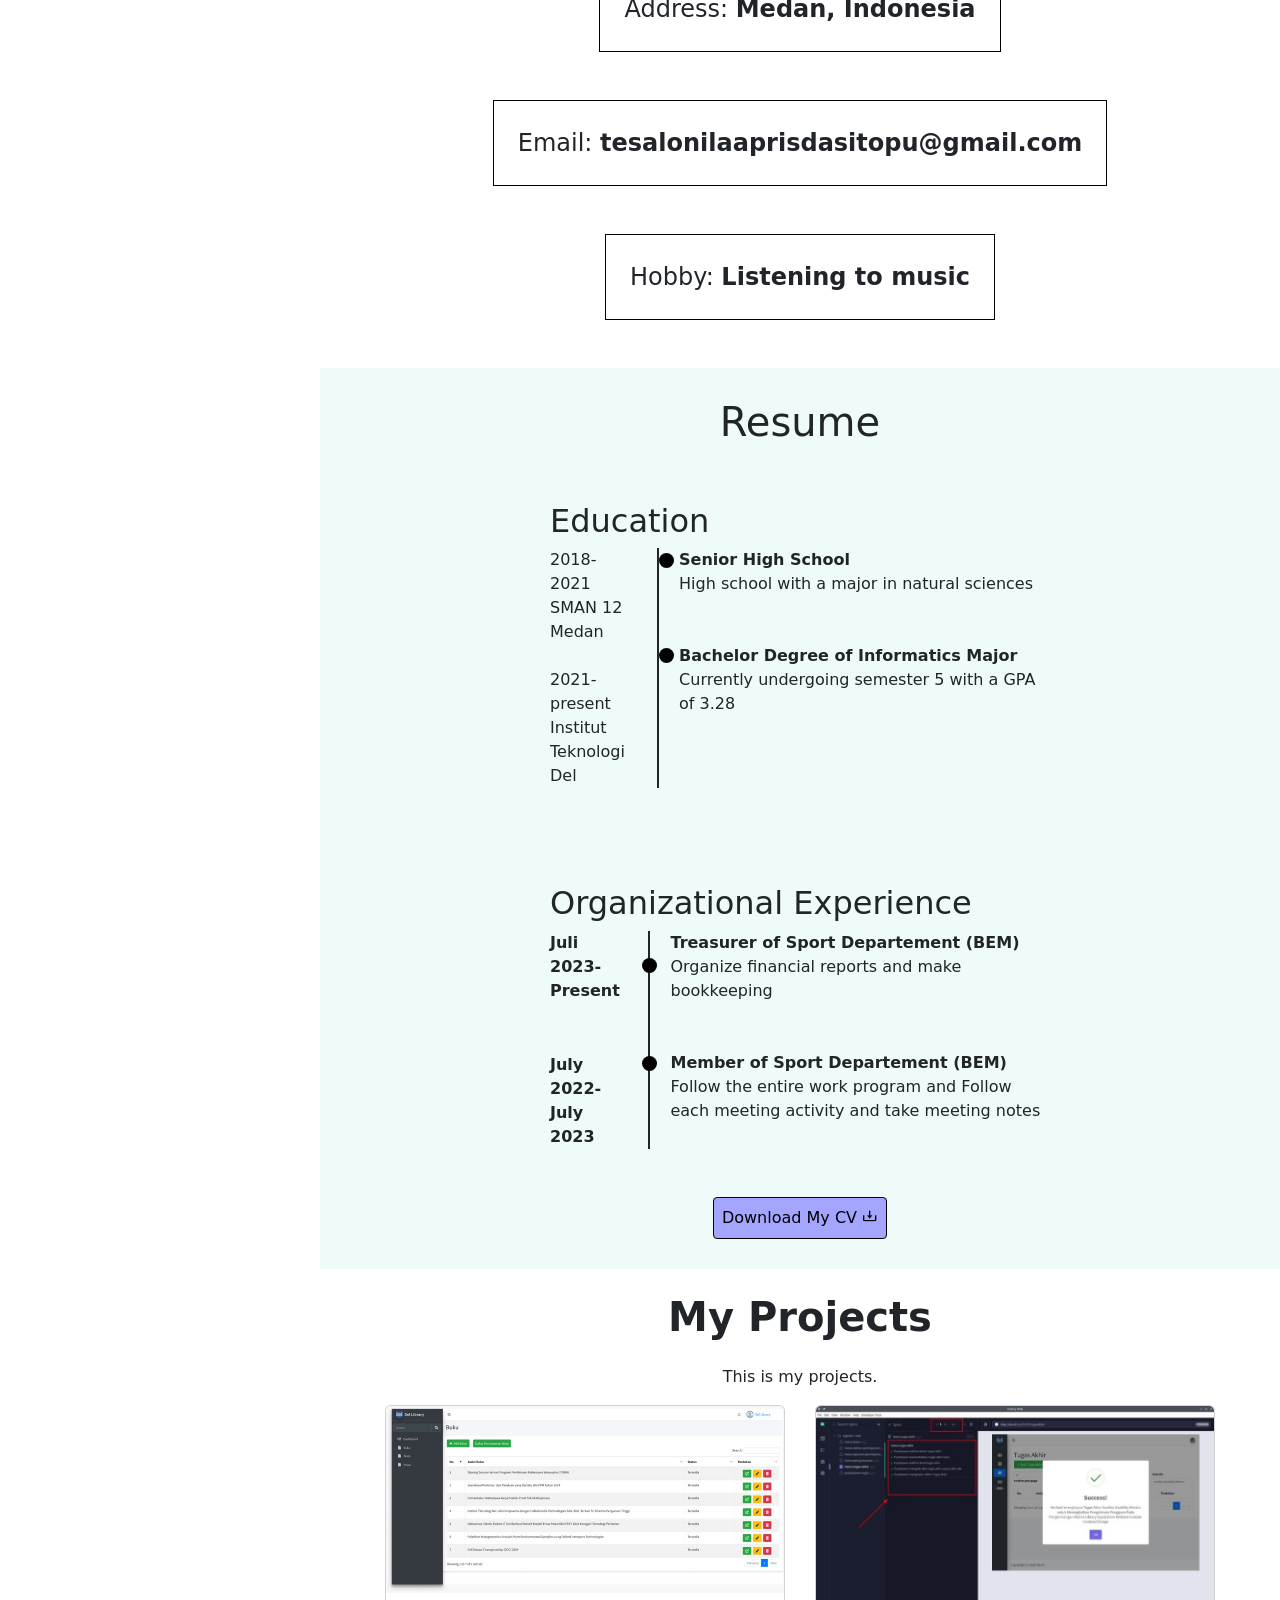
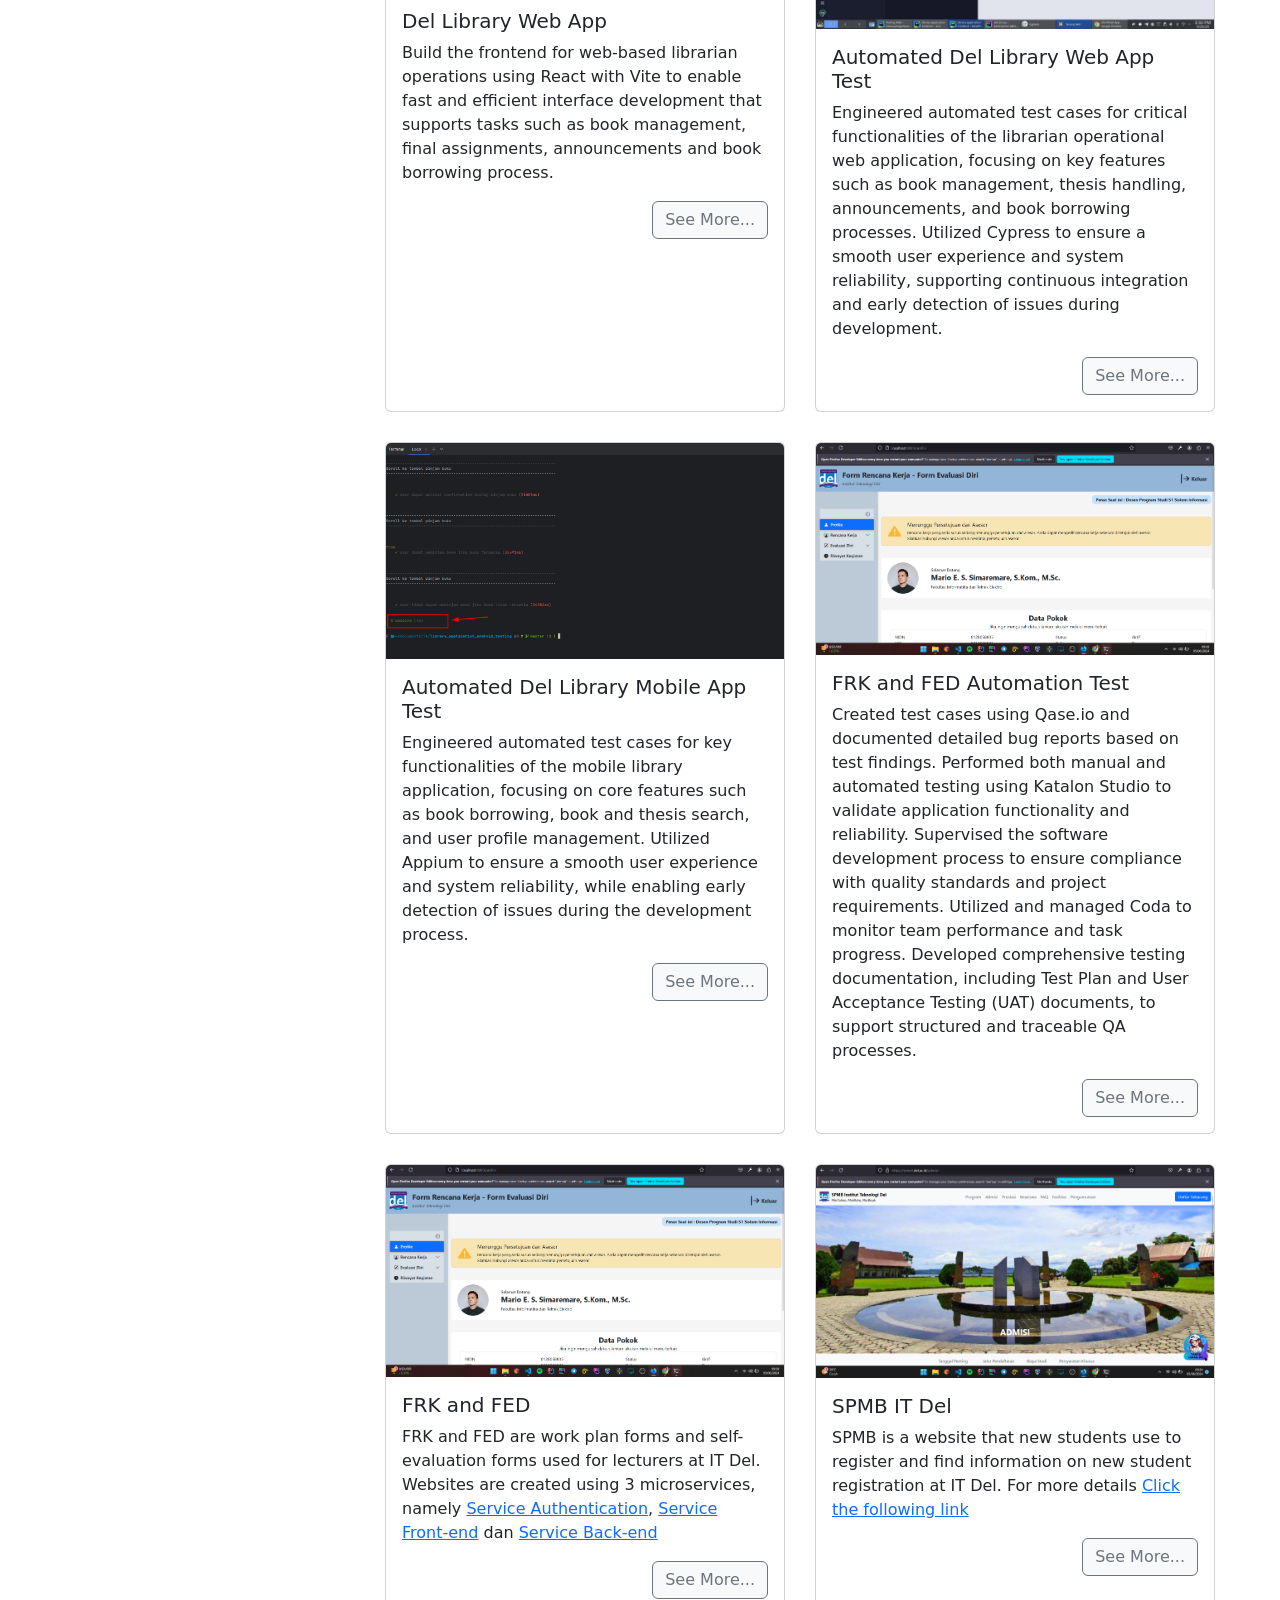
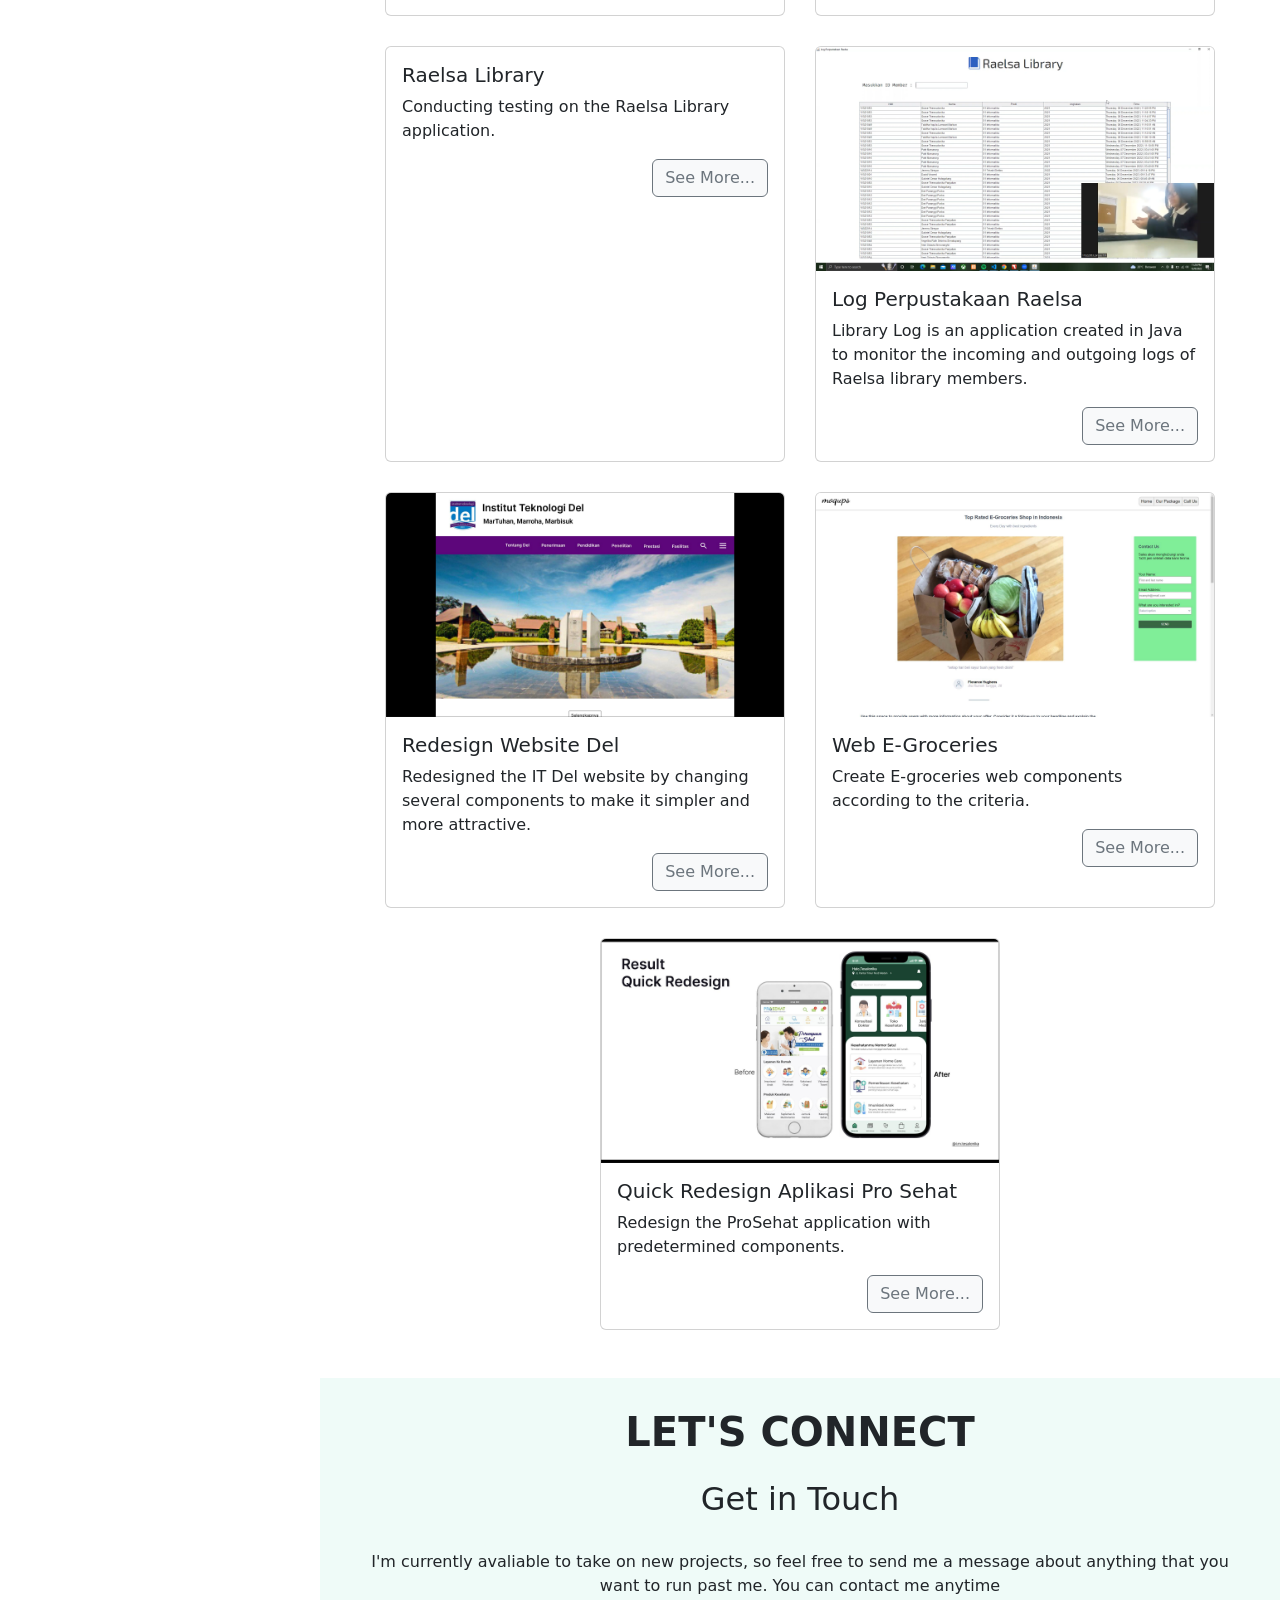
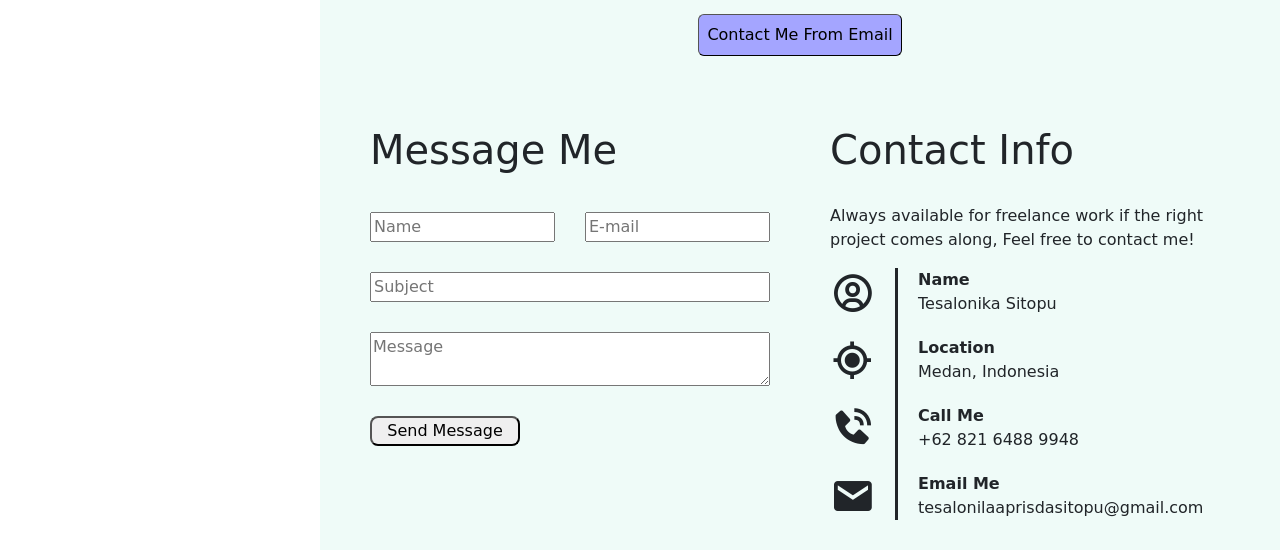
==== commit fcc29c4d: "✨ feat(profil/portofolio): Perbarui informasi profil dan tambahkan proyek portofolio baru" ====
--- a/index.html
+++ b/index.html
@@ -93,7 +93,7 @@
         </div>
 
         <footer class="footer1 text-center">
-          <span> Copyright &copy;2023 Tesalonika Sitopu.</span>
+          <span> Copyright &copy;2025 Tesalonika Sitopu.</span>
           <span>All rights reserved</span>
         </footer>
       </div>
@@ -154,23 +154,21 @@
         >
           <h1 class="mb-3"><strong>Know Me More</strong></h1>
           <p class="fs-5">
-            Hello there! My name is Tesalonika Aprisda Sitopu. I study in the IT
-            field and have an interest in becoming a IT Quality Assurance,
-            Front-end developer or UI/UX designer.
+            I am an Informatics student at the Del Institute of Technology with a strong interest in pursuing a career in the IT industry, particularly in the areas of Software Quality Assurance and Systems Analyst. I am very enthusiastic about learning new things to continuously improve my skills and knowledge. I have a disciplined and calm personality, and am able to work effectively both independently and in a team. I have experience in manual and automated testing using tools such as Cypress, Appium, and Katalon, as well as working with frameworks such as React Vite and Laravel. I am dedicated to continuous learning, eager to contribute to a dynamic web development team, and ready to take on new challenges in the technology field.
           </p>
-          <p class="fs-5">
-            I am an individual who is full of enthusiasm and keeps trying. I
-            always try to be positive and have good values ​​in creativity, hard
-            work, or collaboration.
-          </p>
-          <p class="fs-5">
-            I am someone who likes to learn new things to improve my skills. I
-            am also disciplined, able to stay calm in stressful situations and
-            have the ability to interact and establish good relationships with
-            others. I am open to teamwork and I like work with new people. I
-            enjoy collaborating with people from various backgrounds and sharing
-            knowledge and experiences.
-          </p>
+<!--          <p class="fs-5">-->
+<!--            I am an individual who is full of enthusiasm and keeps trying. I-->
+<!--            always try to be positive and have good values ​​in creativity, hard-->
+<!--            work, or collaboration.-->
+<!--          </p>-->
+<!--          <p class="fs-5">-->
+<!--            I am someone who likes to learn new things to improve my skills. I-->
+<!--            am also disciplined, able to stay calm in stressful situations and-->
+<!--            have the ability to interact and establish good relationships with-->
+<!--            others. I am open to teamwork and I like work with new people. I-->
+<!--            enjoy collaborating with people from various backgrounds and sharing-->
+<!--            knowledge and experiences.-->
+<!--          </p>-->
 
           <div class="d-flex flex-wrap gap-5 justify-content-center">
             <div class="border-black border-1 border p-4 fs-4 change-color">
@@ -180,7 +178,7 @@
               Birthday: <b> April 13, 2004</b>
             </div>
             <div class="border-black border-1 border p-4 fs-4 change-color">
-              Age: <b>19 Years</b>
+              Age: <b>21 Y.0</b>
             </div>
             <div class="border-black border-1 border p-4 fs-4 change-color">
               Address: <b>Medan, Indonesia</b>
@@ -227,46 +225,46 @@
                   <div class="bulatbulat-dua"></div>
                 </div>
 
-                <div class="tempat-pengalaman">
-                  <div class="w-100">
-                    <h2 class="mt-5">Study Experience</h2>
-                  </div>
-                  <div class="d-flex">
-                    <div class="tahun-pengalaman">
-                      <span><b>June 2023</b></span>
-                      <span>Participant of Revou</span>
-
-                      <span class="revou"><b>June 2023-Juli 2023</b></span>
-                      <span>Participant of Dibimbing.id</span>
-
-                      <span class="udemy mt-5"><b>Present</b></span>
-                      <span>Udemy Bootcamp</span>
-                    </div>
-                    <div class="lingkaran-satu"></div>
-                    <div class="pendidikan">
-                      <div class="text d-flex flex-column">
-                        <strong>Front End Development</strong>Create design
-                        elements such as buttons, forms, icons and menus as
-                        needed using HTML, CSS, and Javascript. Setting the page
-                        layout and specifying properties like size, color, and
-                        text style, as well as creating simple animations.
-
-                        <strong>
-                          <div class="mt-5">UI/UX Designer</div>
-                        </strong>
-                        Quick Redesign the Minister of Health's application,
-                        namely Prosehat
-
-                        <strong>
-                          <div class="exp">Front-end Development</div>
-                        </strong>
-                        Learn web development using the PHP programming language
-                      </div>
-                      <div class="lingkaran-dua"></div>
-                      <div class="lingkaran-tiga"></div>
-                    </div>
-                  </div>
-                </div>
+<!--                <div class="tempat-pengalaman">-->
+<!--                  <div class="w-100">-->
+<!--                    <h2 class="mt-5">Study Experience</h2>-->
+<!--                  </div>-->
+<!--                  <div class="d-flex">-->
+<!--                    <div class="tahun-pengalaman">-->
+<!--                      <span><b>June 2023</b></span>-->
+<!--                      <span>Participant of Revou</span>-->
+
+<!--                      <span class="revou"><b>June 2023-Juli 2023</b></span>-->
+<!--                      <span>Participant of Dibimbing.id</span>-->
+
+<!--                      <span class="udemy mt-5"><b>Present</b></span>-->
+<!--                      <span>Udemy Bootcamp</span>-->
+<!--                    </div>-->
+<!--                    <div class="lingkaran-satu"></div>-->
+<!--                    <div class="pendidikan">-->
+<!--                      <div class="text d-flex flex-column">-->
+<!--                        <strong>Front End Development</strong>Create design-->
+<!--                        elements such as buttons, forms, icons and menus as-->
+<!--                        needed using HTML, CSS, and Javascript. Setting the page-->
+<!--                        layout and specifying properties like size, color, and-->
+<!--                        text style, as well as creating simple animations.-->
+
+<!--                        <strong>-->
+<!--                          <div class="mt-5">UI/UX Designer</div>-->
+<!--                        </strong>-->
+<!--                        Quick Redesign the Minister of Health's application,-->
+<!--                        namely Prosehat-->
+
+<!--                        <strong>-->
+<!--                          <div class="exp">Front-end Development</div>-->
+<!--                        </strong>-->
+<!--                        Learn web development using the PHP programming language-->
+<!--                      </div>-->
+<!--                      <div class="lingkaran-dua"></div>-->
+<!--                      <div class="lingkaran-tiga"></div>-->
+<!--                    </div>-->
+<!--                  </div>-->
+<!--                </div>-->
               </div>
             </div>
 
@@ -301,51 +299,51 @@
                   </div>
                 </div>
 
-                <p class="fw-bold fs-4 mt-5">My Skills:</p>
-                <div class="mb-2">
-                  <p class="m-0">HTML:</p>
-                  <div class="progress">
-                    <div
-                      class="progress-bar progress-bar-striped btn-primary"
-                      style="width: 80%"
-                    >
-                      80%
-                    </div>
-                  </div>
-                </div>
-                <div class="mb-2">
-                  <p class="m-0">CSS:</p>
-                  <div class="progress">
-                    <div
-                      class="progress-bar progress-bar-striped btn-primary"
-                      style="width: 70%"
-                    >
-                      70%
-                    </div>
-                  </div>
-                </div>
-                <div class="mb-2">
-                  <p class="m-0">Javascript:</p>
-                  <div class="progress">
-                    <div
-                      class="progress-bar progress-bar-striped btn-primary"
-                      style="width: 50%"
-                    >
-                      40%
-                    </div>
-                  </div>
-                </div>
-                <div class="mb-2">
-                  <p class="m-0">Bootstrap 5:</p>
-                  <div class="progress">
-                    <div
-                      class="progress-bar progress-bar-striped btn-primary"
-                      style="width: 70%"
-                    >
-                      70%
-                    </div>
-                  </div>
-                </div>
+<!--                <p class="fw-bold fs-4 mt-5">My Skills:</p>-->
+<!--                <div class="mb-2">-->
+<!--                  <p class="m-0">HTML:</p>-->
+<!--                  <div class="progress">-->
+<!--                    <div-->
+<!--                      class="progress-bar progress-bar-striped btn-primary"-->
+<!--                      style="width: 80%"-->
+<!--                    >-->
+<!--                      80%-->
+<!--                    </div>-->
+<!--                  </div>-->
+<!--                </div>-->
+<!--                <div class="mb-2">-->
+<!--                  <p class="m-0">CSS:</p>-->
+<!--                  <div class="progress">-->
+<!--                    <div-->
+<!--                      class="progress-bar progress-bar-striped btn-primary"-->
+<!--                      style="width: 70%"-->
+<!--                    >-->
+<!--                      70%-->
+<!--                    </div>-->
+<!--                  </div>-->
+<!--                </div>-->
+<!--                <div class="mb-2">-->
+<!--                  <p class="m-0">Javascript:</p>-->
+<!--                  <div class="progress">-->
+<!--                    <div-->
+<!--                      class="progress-bar progress-bar-striped btn-primary"-->
+<!--                      style="width: 50%"-->
+<!--                    >-->
+<!--                      40%-->
+<!--                    </div>-->
+<!--                  </div>-->
+<!--                </div>-->
+<!--                <div class="mb-2">-->
+<!--                  <p class="m-0">Bootstrap 5:</p>-->
+<!--                  <div class="progress">-->
+<!--                    <div-->
+<!--                      class="progress-bar progress-bar-striped btn-primary"-->
+<!--                      style="width: 70%"-->
+<!--                    >-->
+<!--                      70%-->
+<!--                    </div>-->
+<!--                  </div>-->
+<!--                </div>-->
               </div>
             </div>
           </div>
@@ -383,6 +381,92 @@
             class="d-flex flex-wrap justify-content-center w-100"
             style="gap: 30px"
           >
+            <div class="card" style="width: 25rem">
+              <img src="assets/del-lib-front.jpeg" class="card-img-top" alt="" />
+
+              <div class="card-body">
+                <h5>Del Library Web App</h5>
+
+                <p>
+                  Build the frontend for web-based librarian operations using React with Vite to enable fast and efficient interface development that supports tasks such as book management, final assignments, announcements and book borrowing process.
+                </p>
+                <div class="text-end">
+                  <a
+                          href="https://github.com/imtesalonika/library-application-frontend"
+                          target="_blank"
+                          class="btn btn-light btn-outline-secondary"
+                  >See More...</a
+                  >
+                </div>
+              </div>
+            </div>
+
+            <div class="card" style="width: 25rem">
+              <img src="assets/del-lib-test.jpeg" class="card-img-top" alt="" />
+
+              <div class="card-body">
+                <h5>Automated Del Library Web App Test</h5>
+
+                <p>
+                  Engineered automated test cases for critical functionalities of the librarian operational web application, focusing on key features such as
+                  book management, thesis handling, announcements, and book borrowing processes. Utilized Cypress to ensure a smooth user
+                  experience and system reliability, supporting continuous integration and early detection of issues during development.
+                </p>
+                <div class="text-end">
+                  <a
+                          href="https://github.com/imtesalonika/testing-web-library-app"
+                          target="_blank"
+                          class="btn btn-light btn-outline-secondary"
+                  >See More...</a
+                  >
+                </div>
+              </div>
+            </div>
+
+            <div class="card" style="width: 25rem">
+              <img src="assets/del-lib-mob-test.jpeg" class="card-img-top" alt="" />
+
+              <div class="card-body">
+                <h5>Automated Del Library Mobile App Test</h5>
+
+                <p>
+                  Engineered automated
+                  test cases for key functionalities of the mobile library application, focusing on core features such as book borrowing, book and thesis
+                  search, and user profile management. Utilized Appium to ensure a smooth user experience and system reliability, while enabling early
+                  detection of issues during the development process.
+                </p>
+                <div class="text-end">
+                  <a
+                          href="https://github.com/imtesalonika/testing-mobile-library-app"
+                          target="_blank"
+                          class="btn btn-light btn-outline-secondary"
+                  >See More...</a
+                  >
+                </div>
+              </div>
+            </div>
+
+            <div class="card" style="width: 25rem">
+              <img src="assets/FRK and FED.png" class="card-img-top" alt="" />
+              <div class="card-body">
+                <h5>FRK and FED Automation Test</h5>
+
+                <p>Created test cases using Qase.io and
+                  documented detailed bug reports based on test findings. Performed both manual and automated testing using Katalon Studio to validate
+                  application functionality and reliability. Supervised the software development process to ensure compliance with quality standards and
+                  project requirements. Utilized and managed Coda to monitor team performance and task progress. Developed comprehensive testing
+                  documentation, including Test Plan and User Acceptance Testing (UAT) documents, to support structured and traceable QA processes.</p>
+                <div class="text-end">
+                  <a
+                          href="https://github.com/imtesalonika/FRK_FED_Test"
+                          target="_blank"
+                          class="btn btn-light btn-outline-secondary"
+                  >See More...</a
+                  >
+                </div>
+              </div>
+            </div>
+
             <!-- Card start -->
             <div class="card" style="width: 25rem">
               <img src="assets/FRK and FED.png" class="card-img-top" alt="" />
@@ -459,8 +543,7 @@
                 <h5>Raelsa Library</h5>
 
                 <p>
-                  Raelsa Library is an application created in Java to help
-                  manage the Raelsa library.
+                  Conducting testing on the Raelsa Library application.
                 </p>
                 <div class="text-end">
                   <a
@@ -633,7 +716,7 @@
                     <strong>Location</strong><br />Medan, Indonesia
                   </div>
                   <div class="text">
-                    <strong>Call Me</strong><br />+62 812 6488 9948
+                    <strong>Call Me</strong><br />+62 821 6488 9948
                   </div>
                   <div class="text">
                     <strong>Email Me</strong
--- a/style.css
+++ b/style.css
@@ -402,7 +402,7 @@
   width: 15px;
   height: 15px;
   position: absolute;
-  margin-left: 111px;
+  margin-left: 109px;
   margin-top: 5px;
   border-radius: 50%;
   background-color: black;
@@ -412,7 +412,7 @@
   width: 15px;
   height: 15px;
   position: absolute;
-  margin-left: 111px;
+  margin-left: 109px;
   border-radius: 50%;
   background-color: black;
   /* bottom: 0px; */
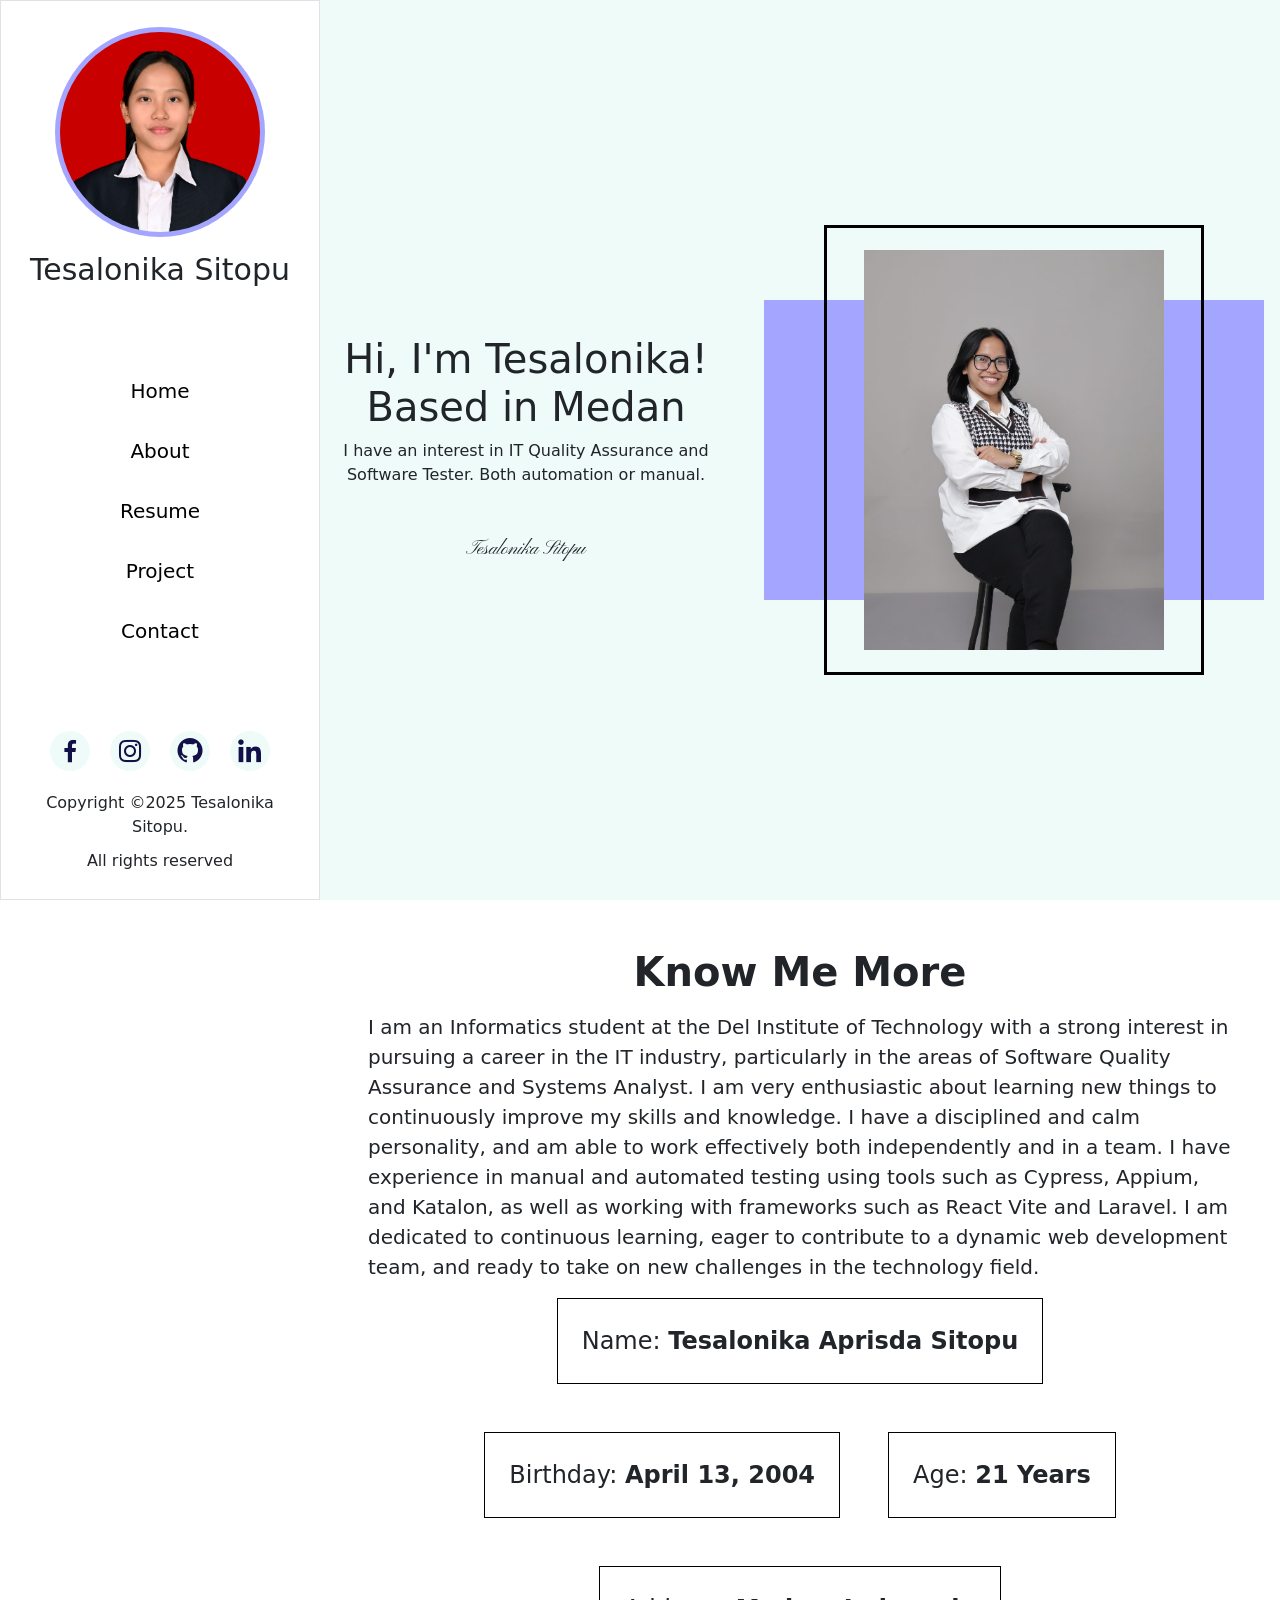
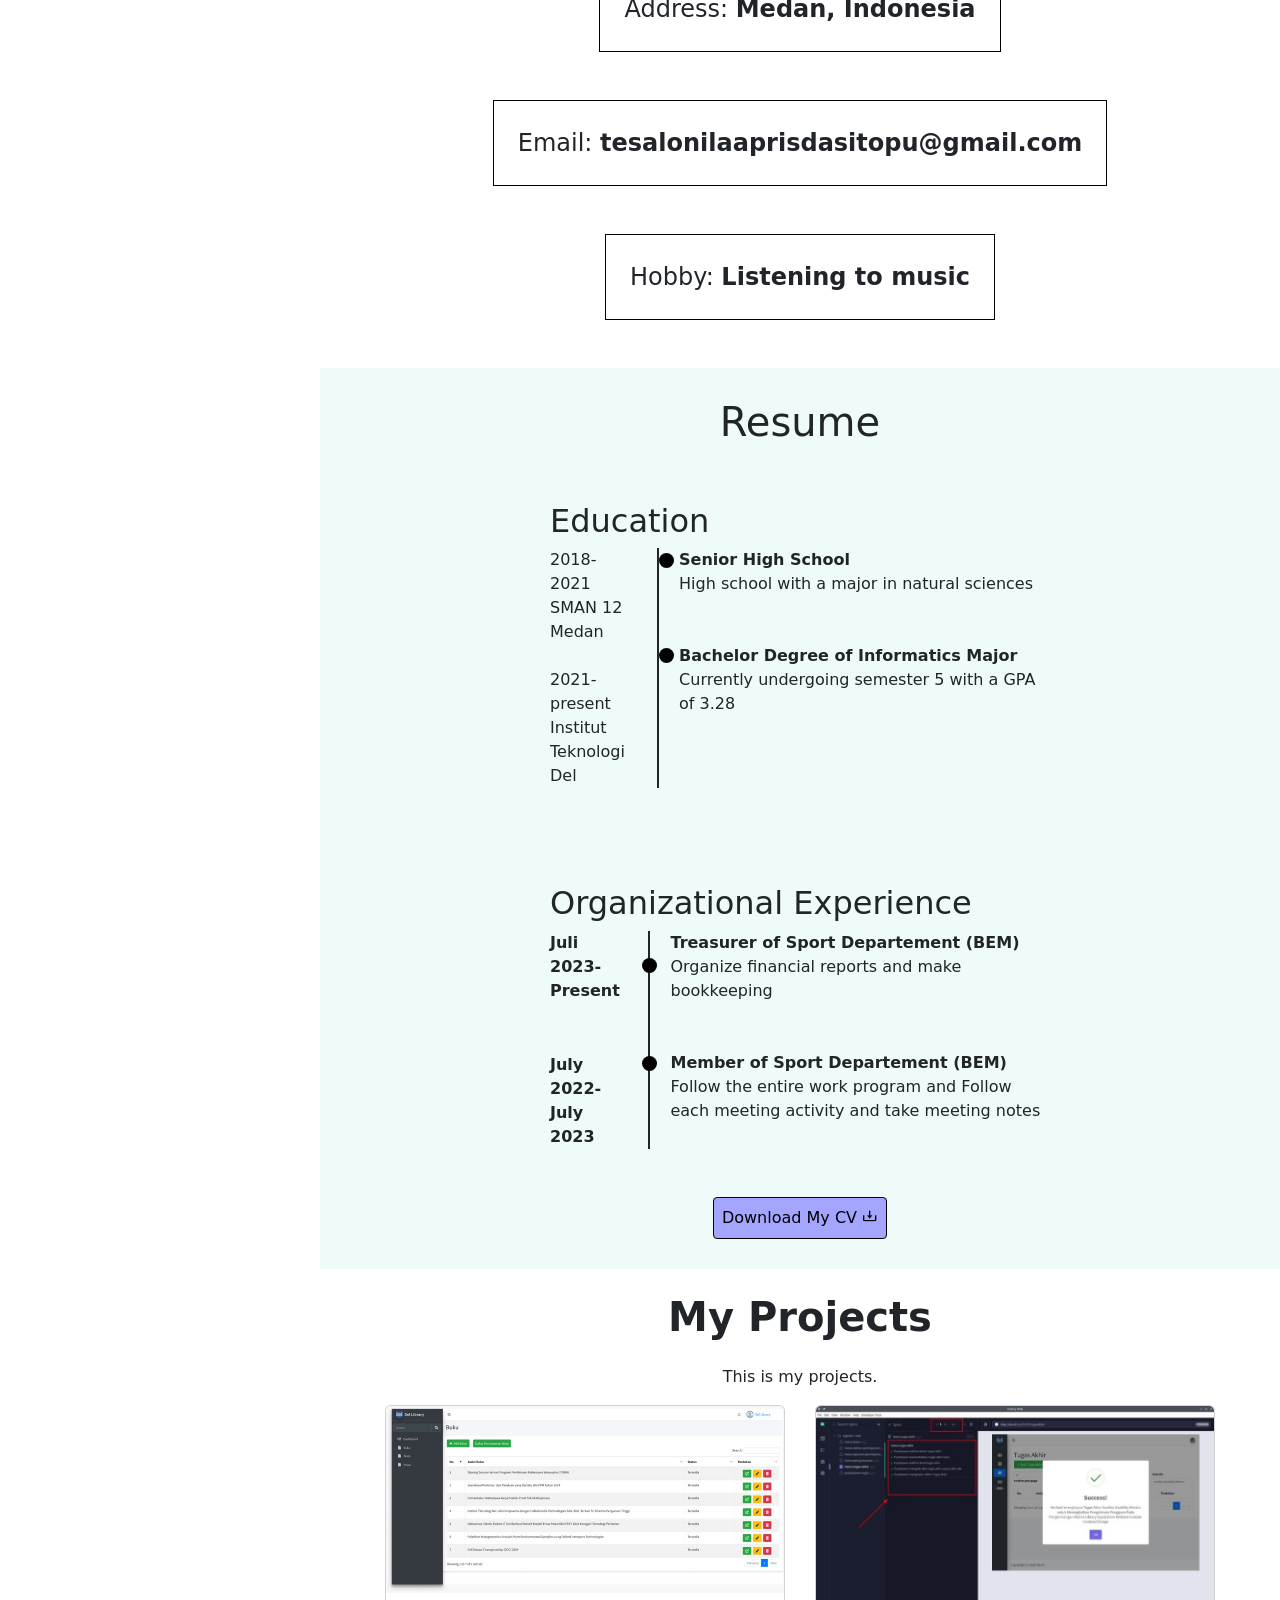
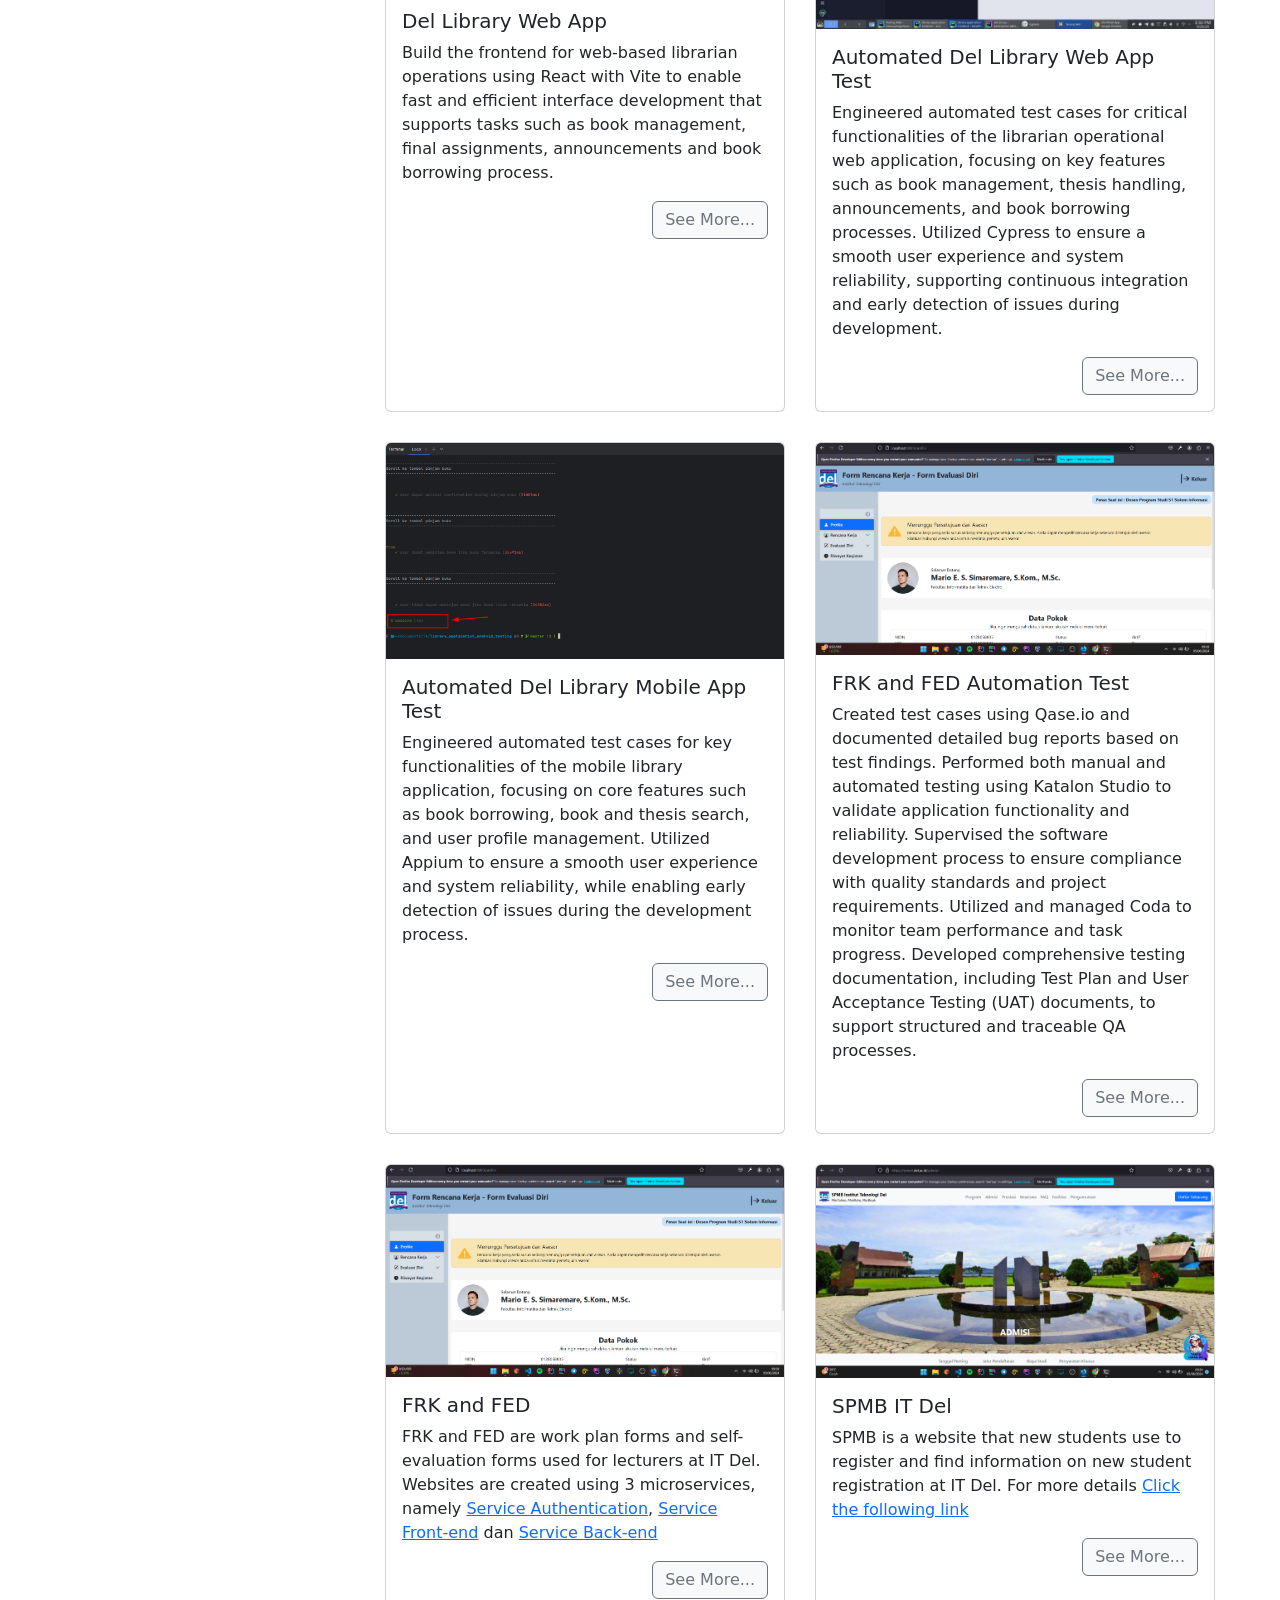
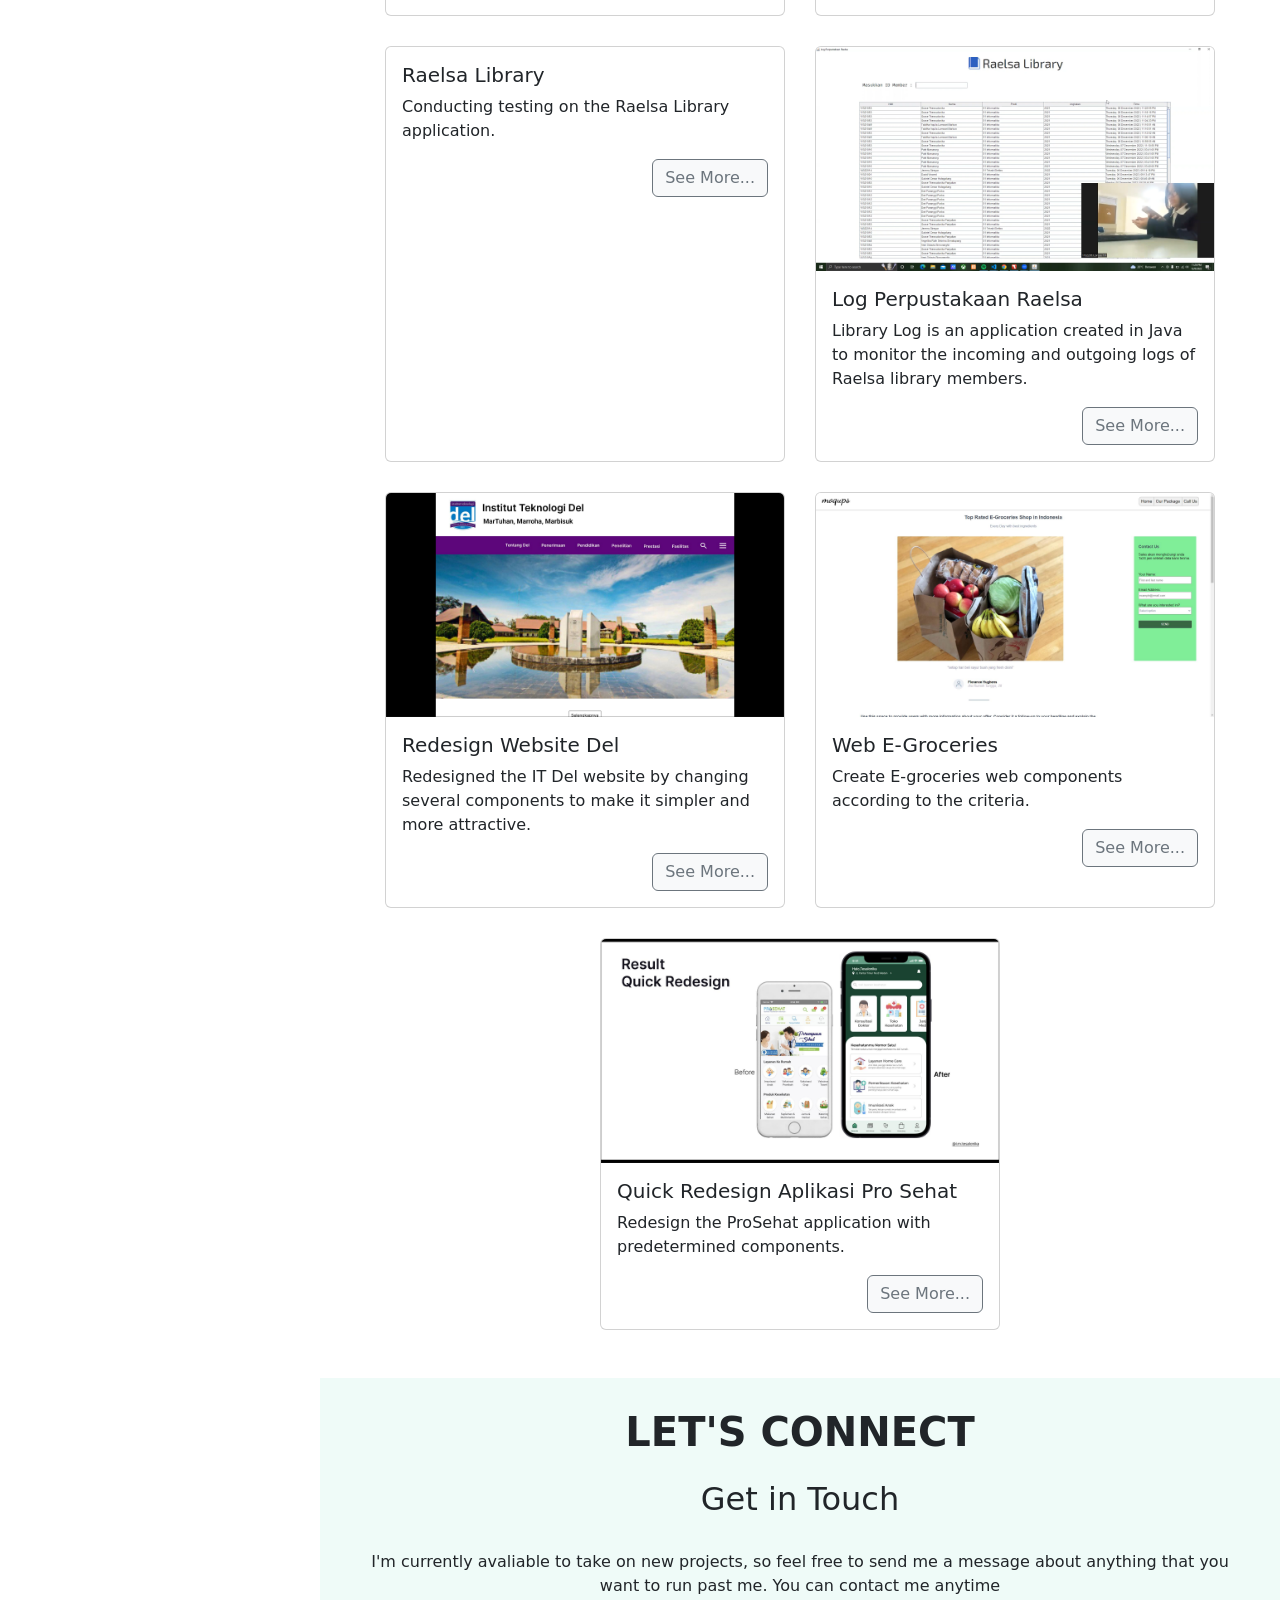
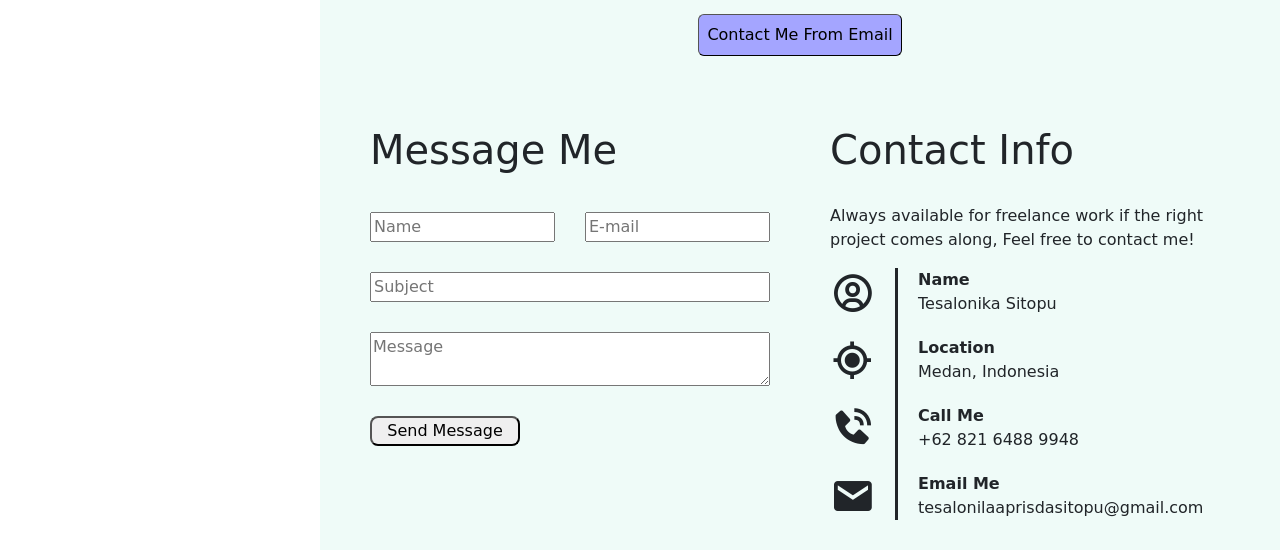
==== commit 4f2fbd64: "📝 docs(profil): Memperbarui minat dan memperbaiki format usia" ====
--- a/index.html
+++ b/index.html
@@ -127,8 +127,7 @@
             </h1>
 
             <p class="interest text-center">
-              I have an interest in IT Quality Assurance, Front-end Developer
-              and UI/UX Design
+              I have an interest in IT Quality Assurance and Software Tester. Both automation or manual.
             </p>
 
             <div class="tempat-ttd text-center fs-5 mt-5">
@@ -178,7 +177,7 @@
               Birthday: <b> April 13, 2004</b>
             </div>
             <div class="border-black border-1 border p-4 fs-4 change-color">
-              Age: <b>21 Y.0</b>
+              Age: <b>21 Years</b>
             </div>
             <div class="border-black border-1 border p-4 fs-4 change-color">
               Address: <b>Medan, Indonesia</b>
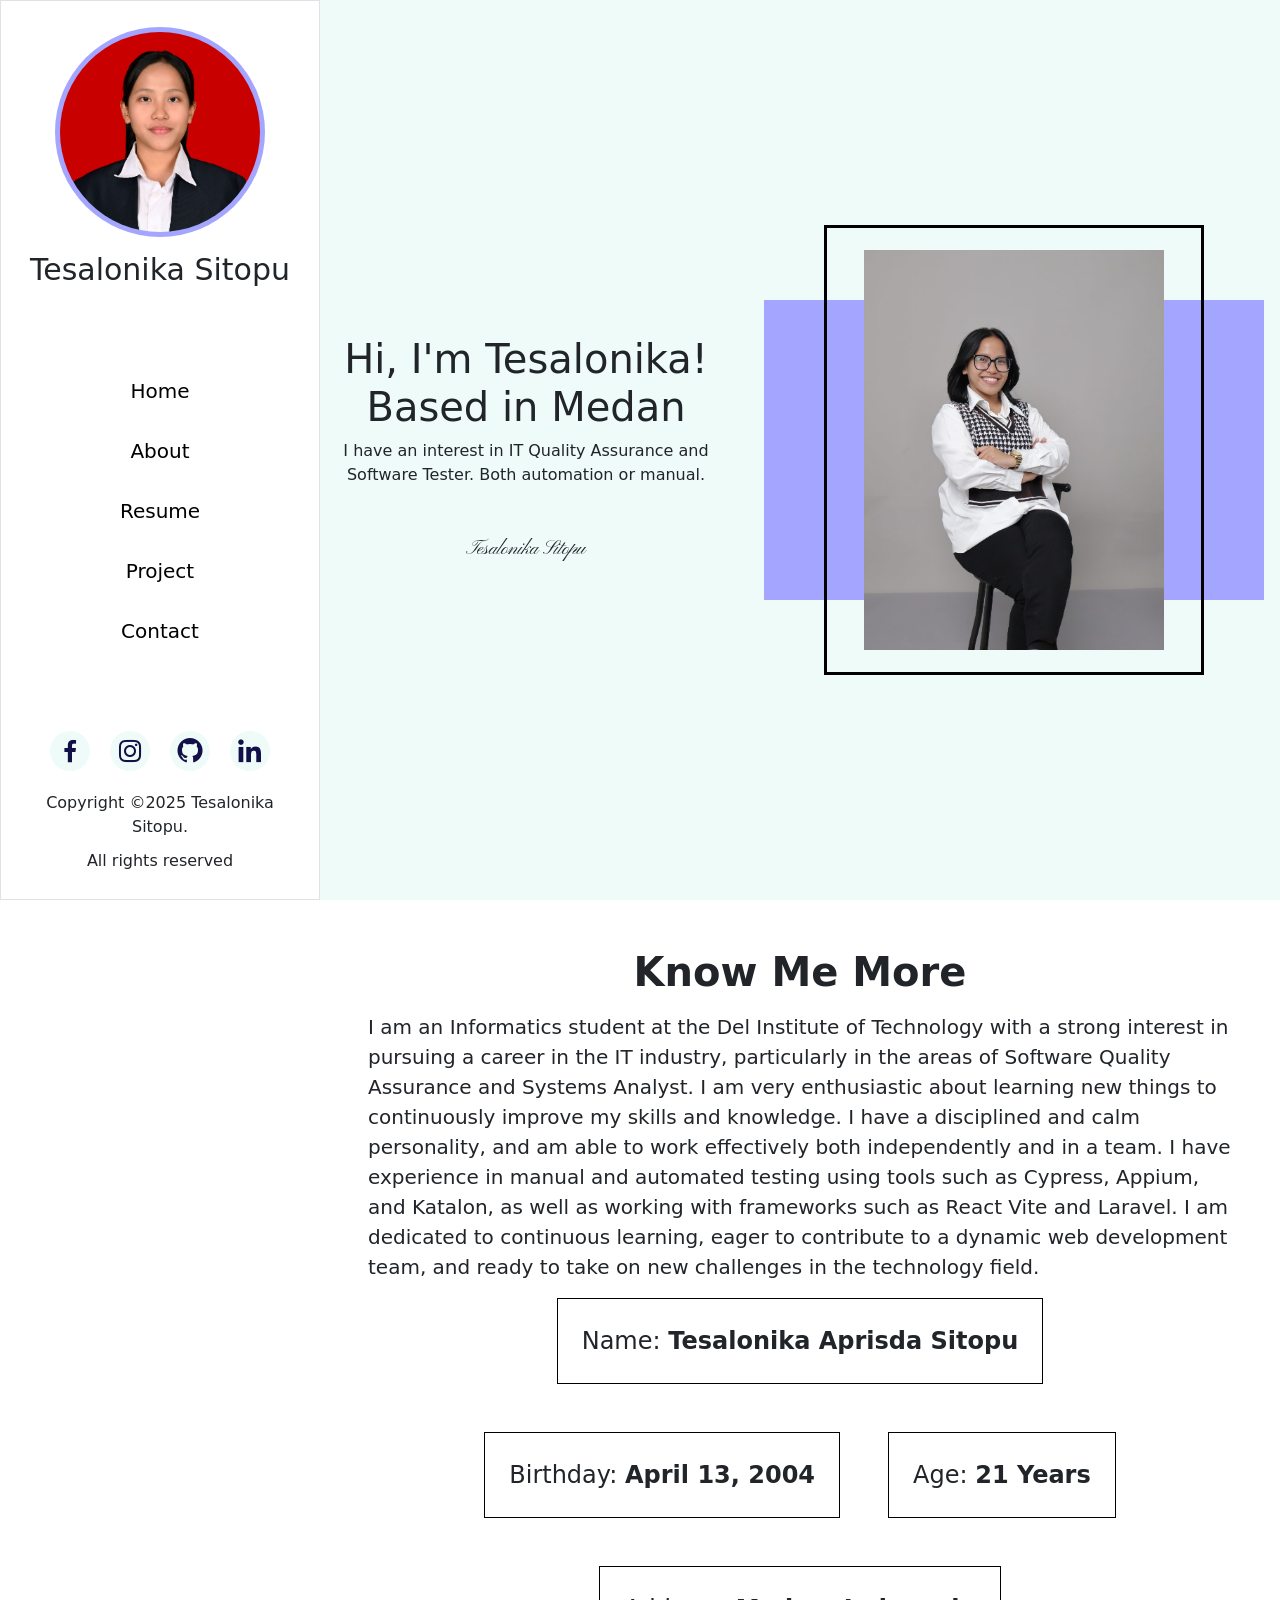
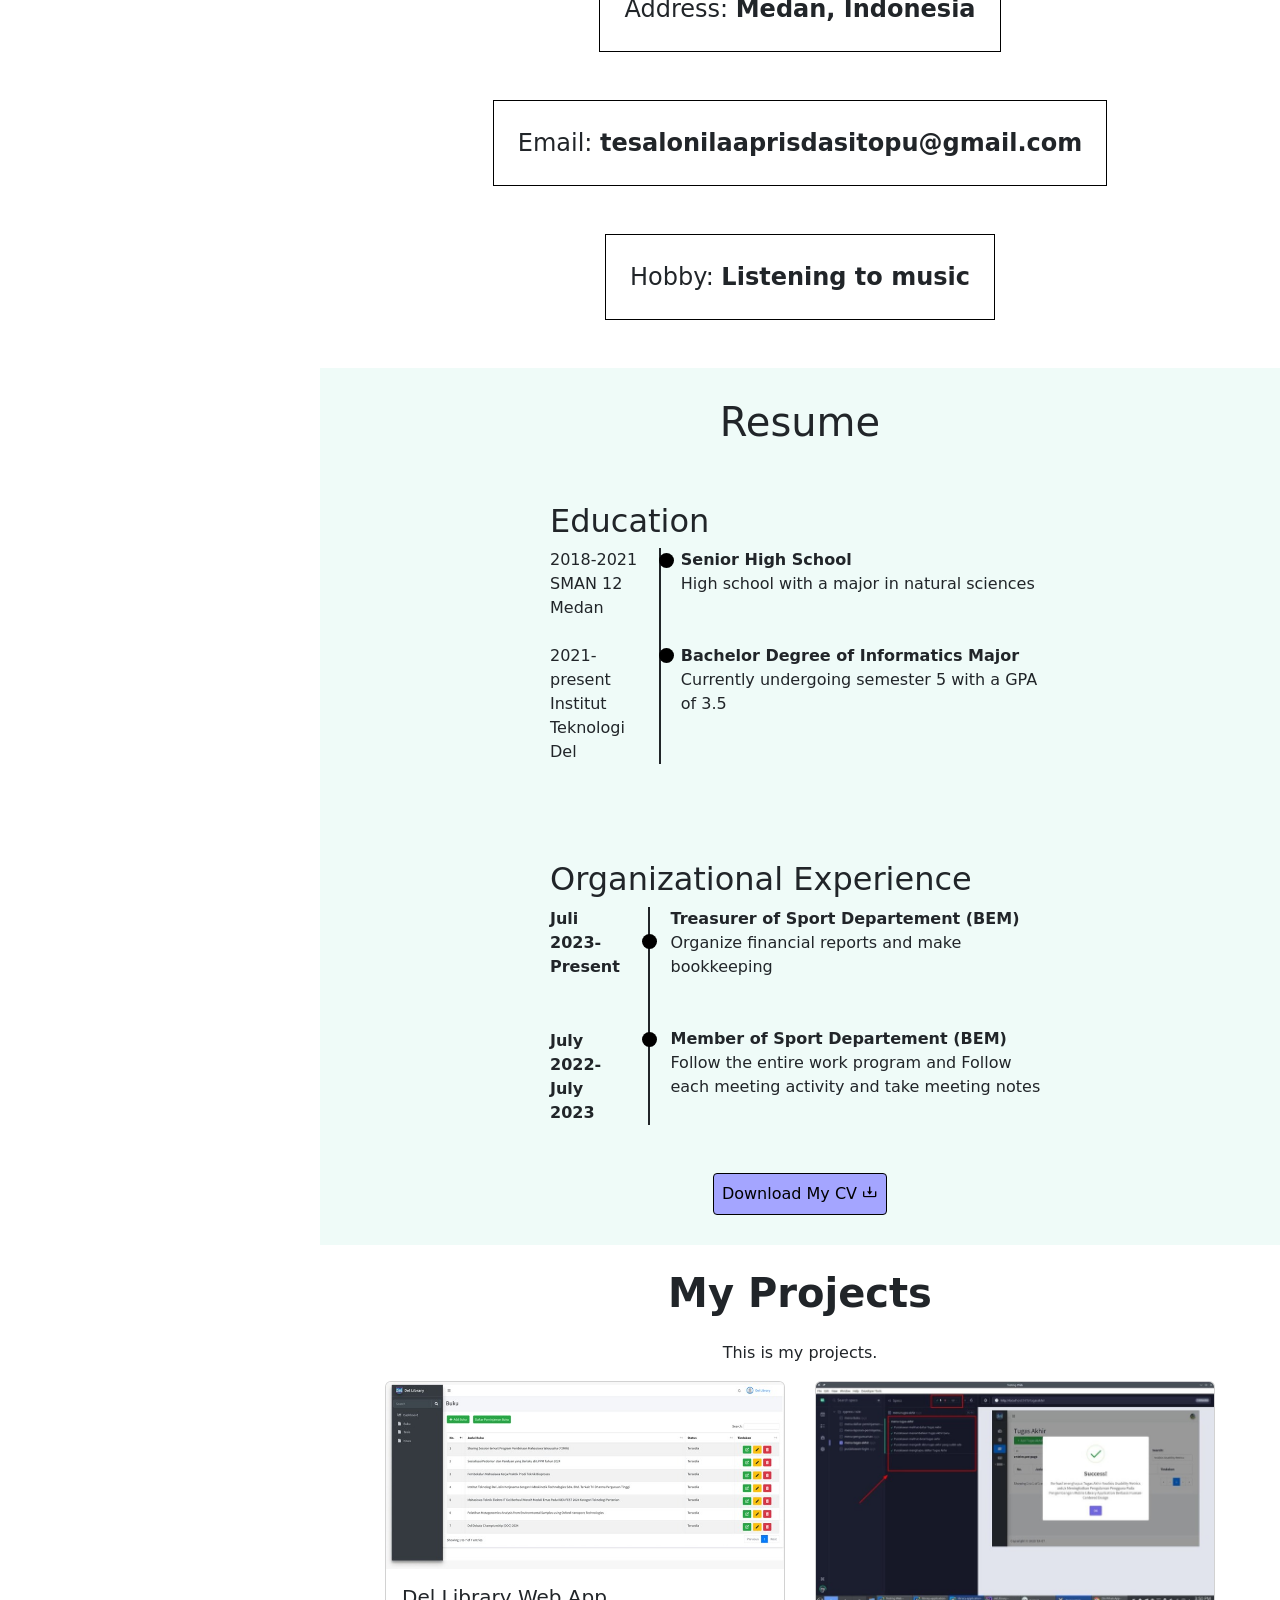
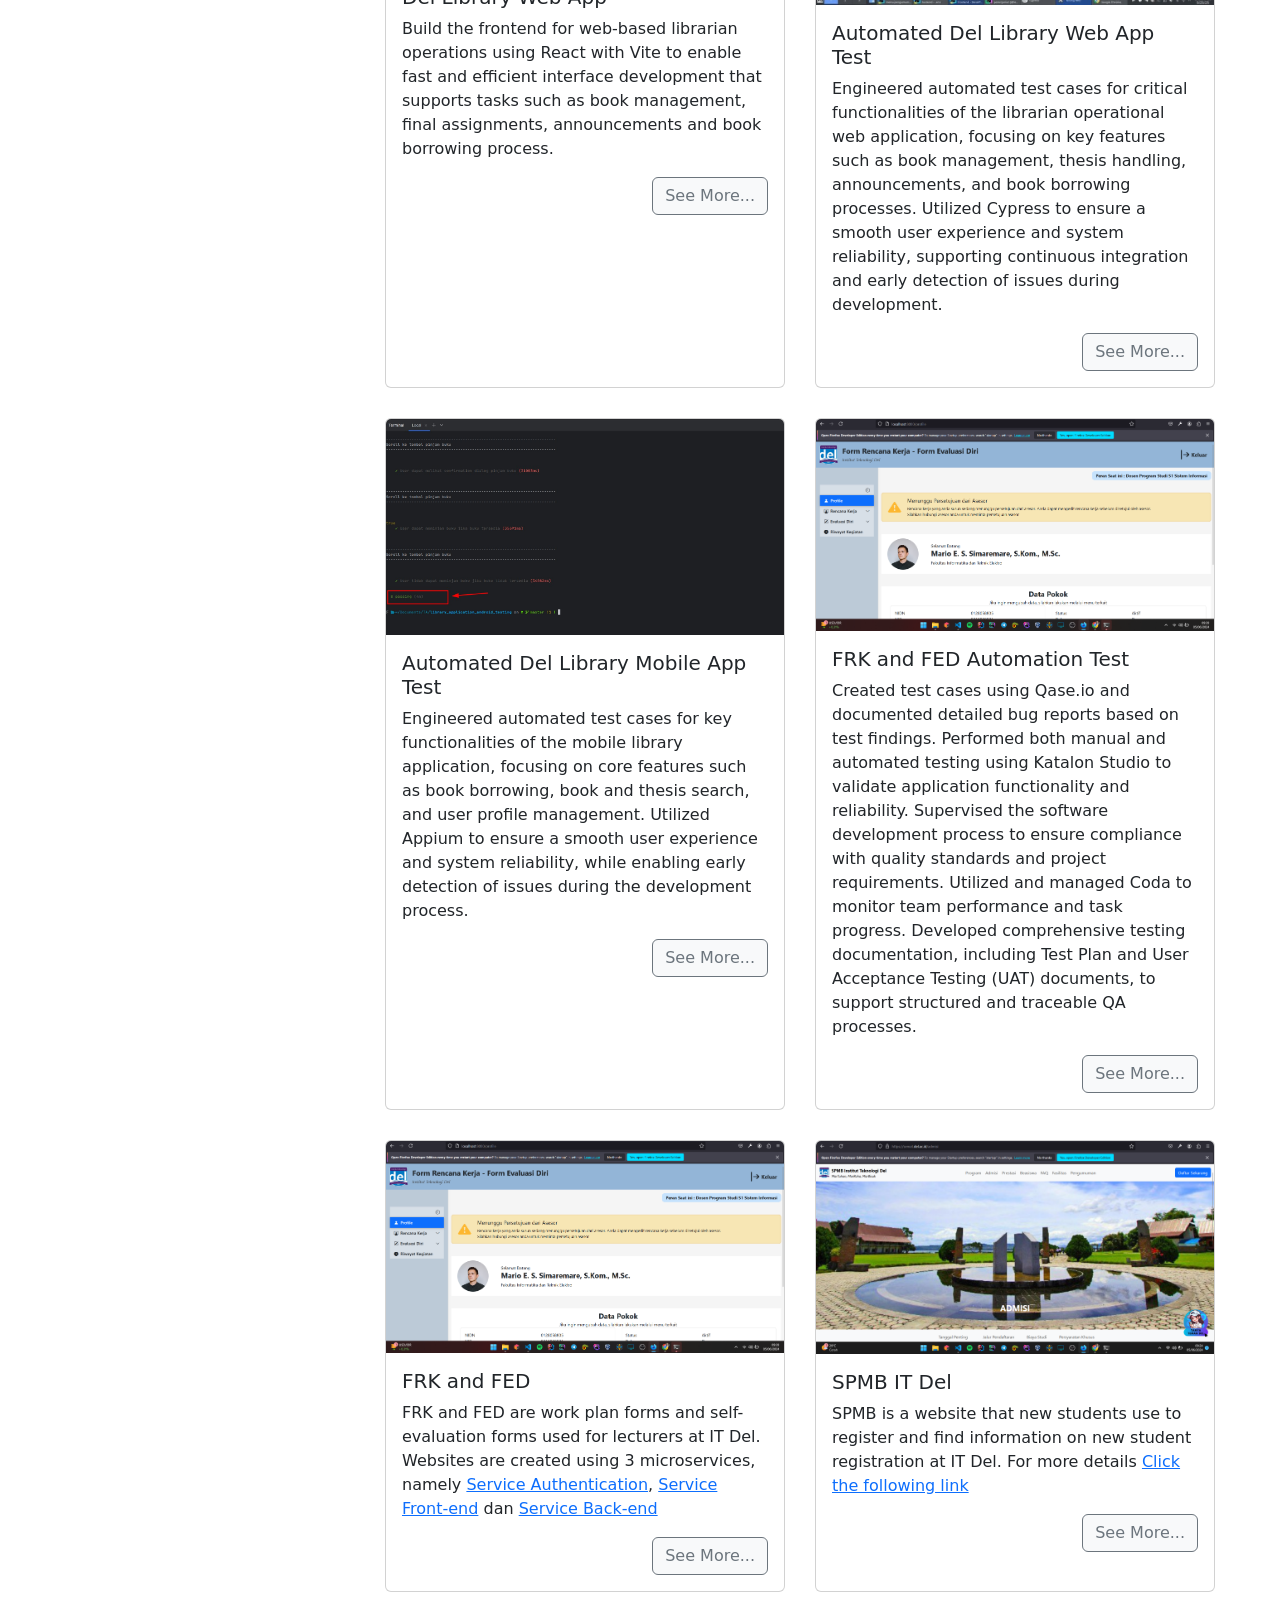
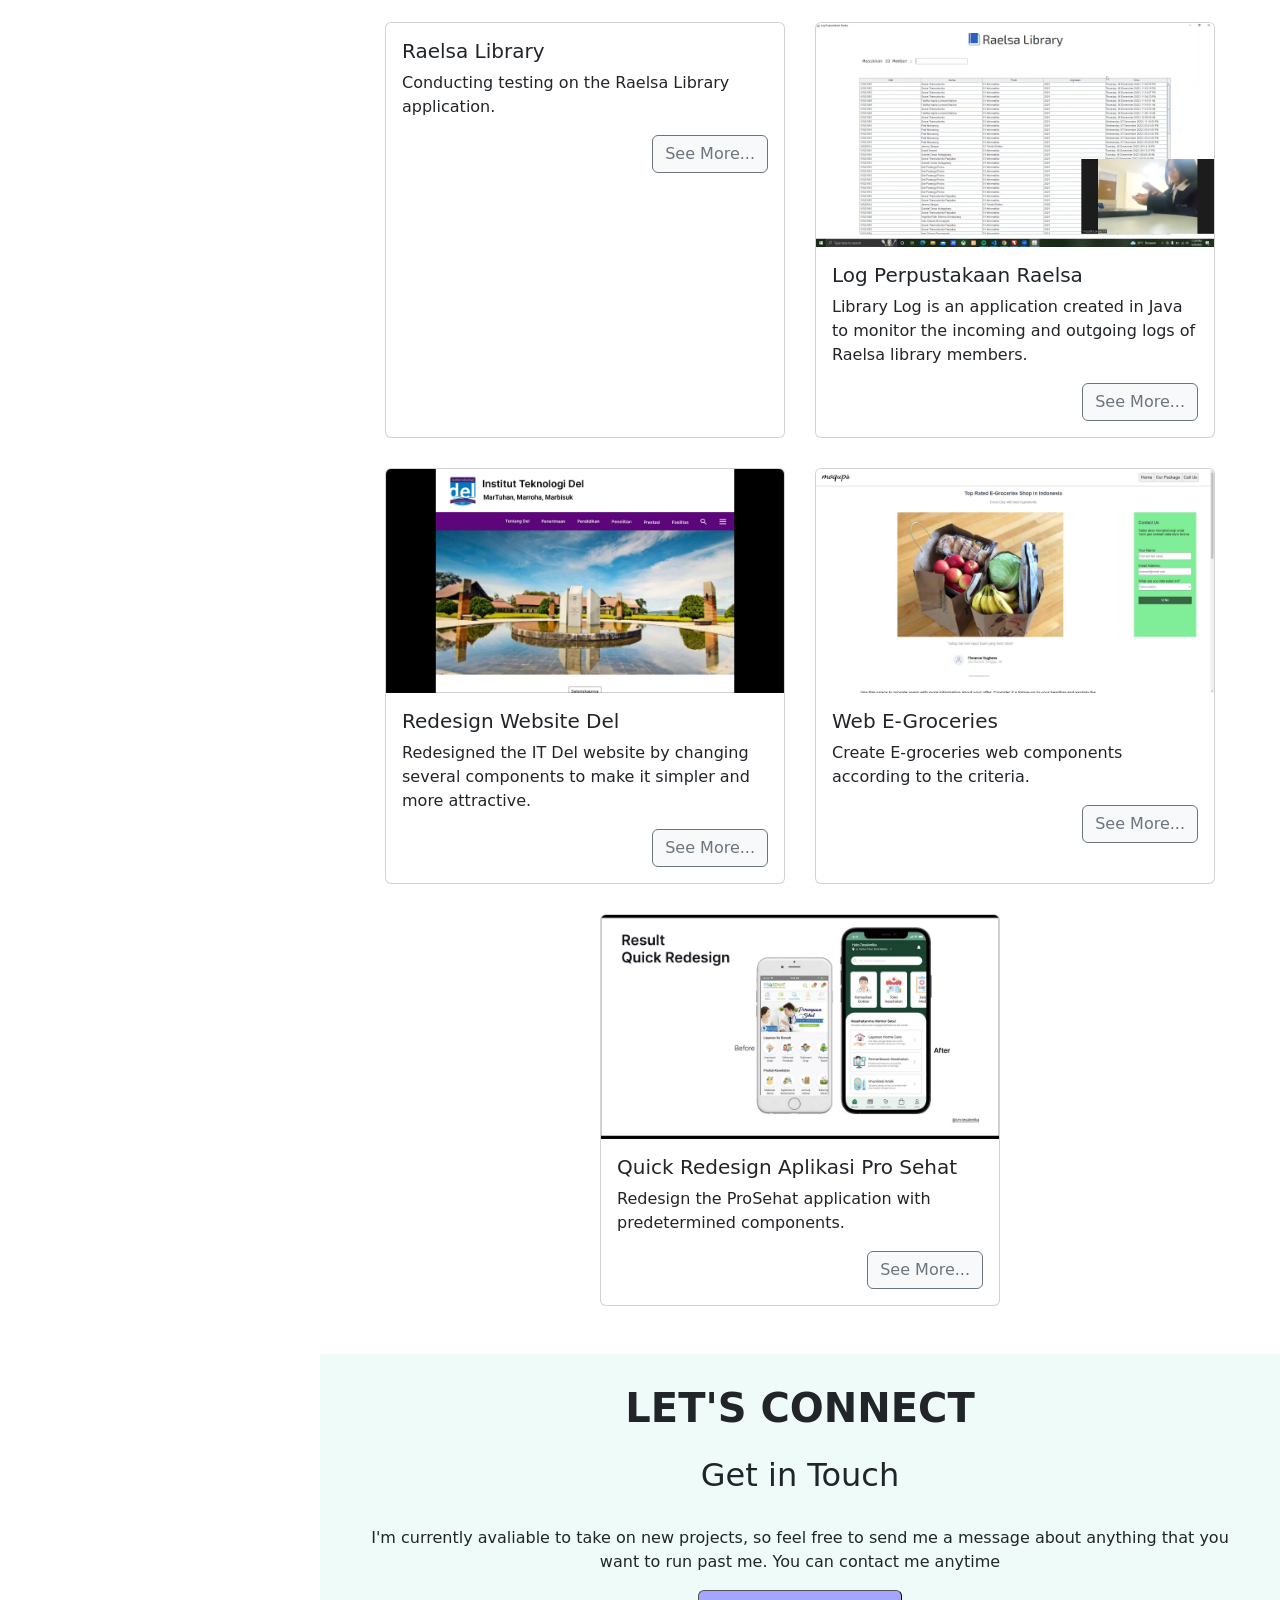
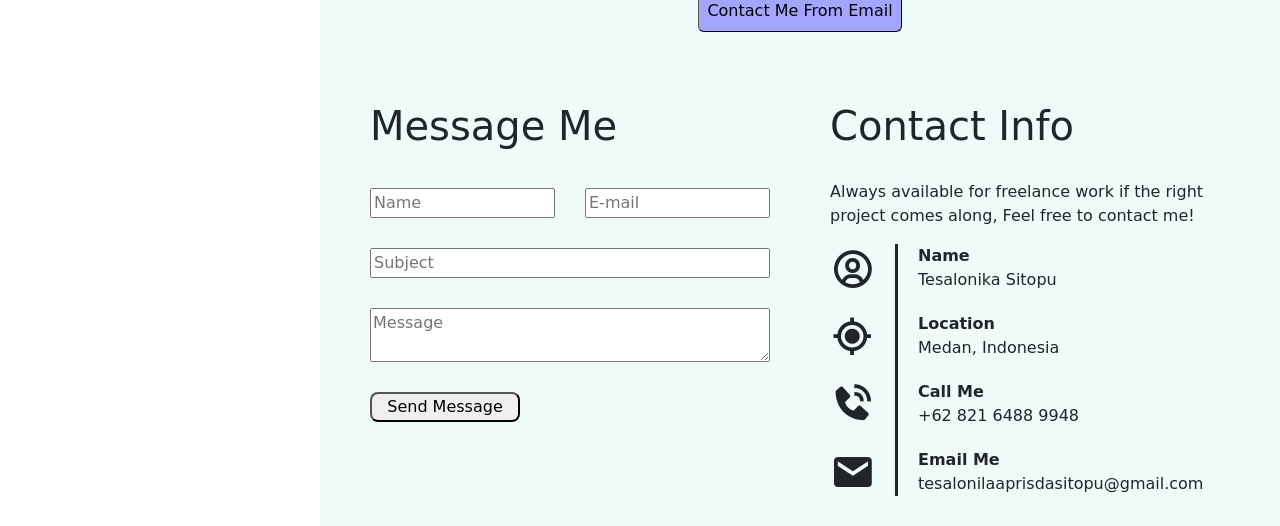
==== commit 4c34166d: "📝 docs(profil): Memperbarui minat dan memperbaiki format usia" ====
--- a/index.html
+++ b/index.html
@@ -218,7 +218,7 @@
                           Bachelor Degree of Informatics Major
                         </div>
                       </strong>
-                      Currently undergoing semester 5 with a GPA of 3.28
+                      Currently undergoing semester 5 with a GPA of 3.5
                     </div>
                   </div>
                   <div class="bulatbulat-dua"></div>
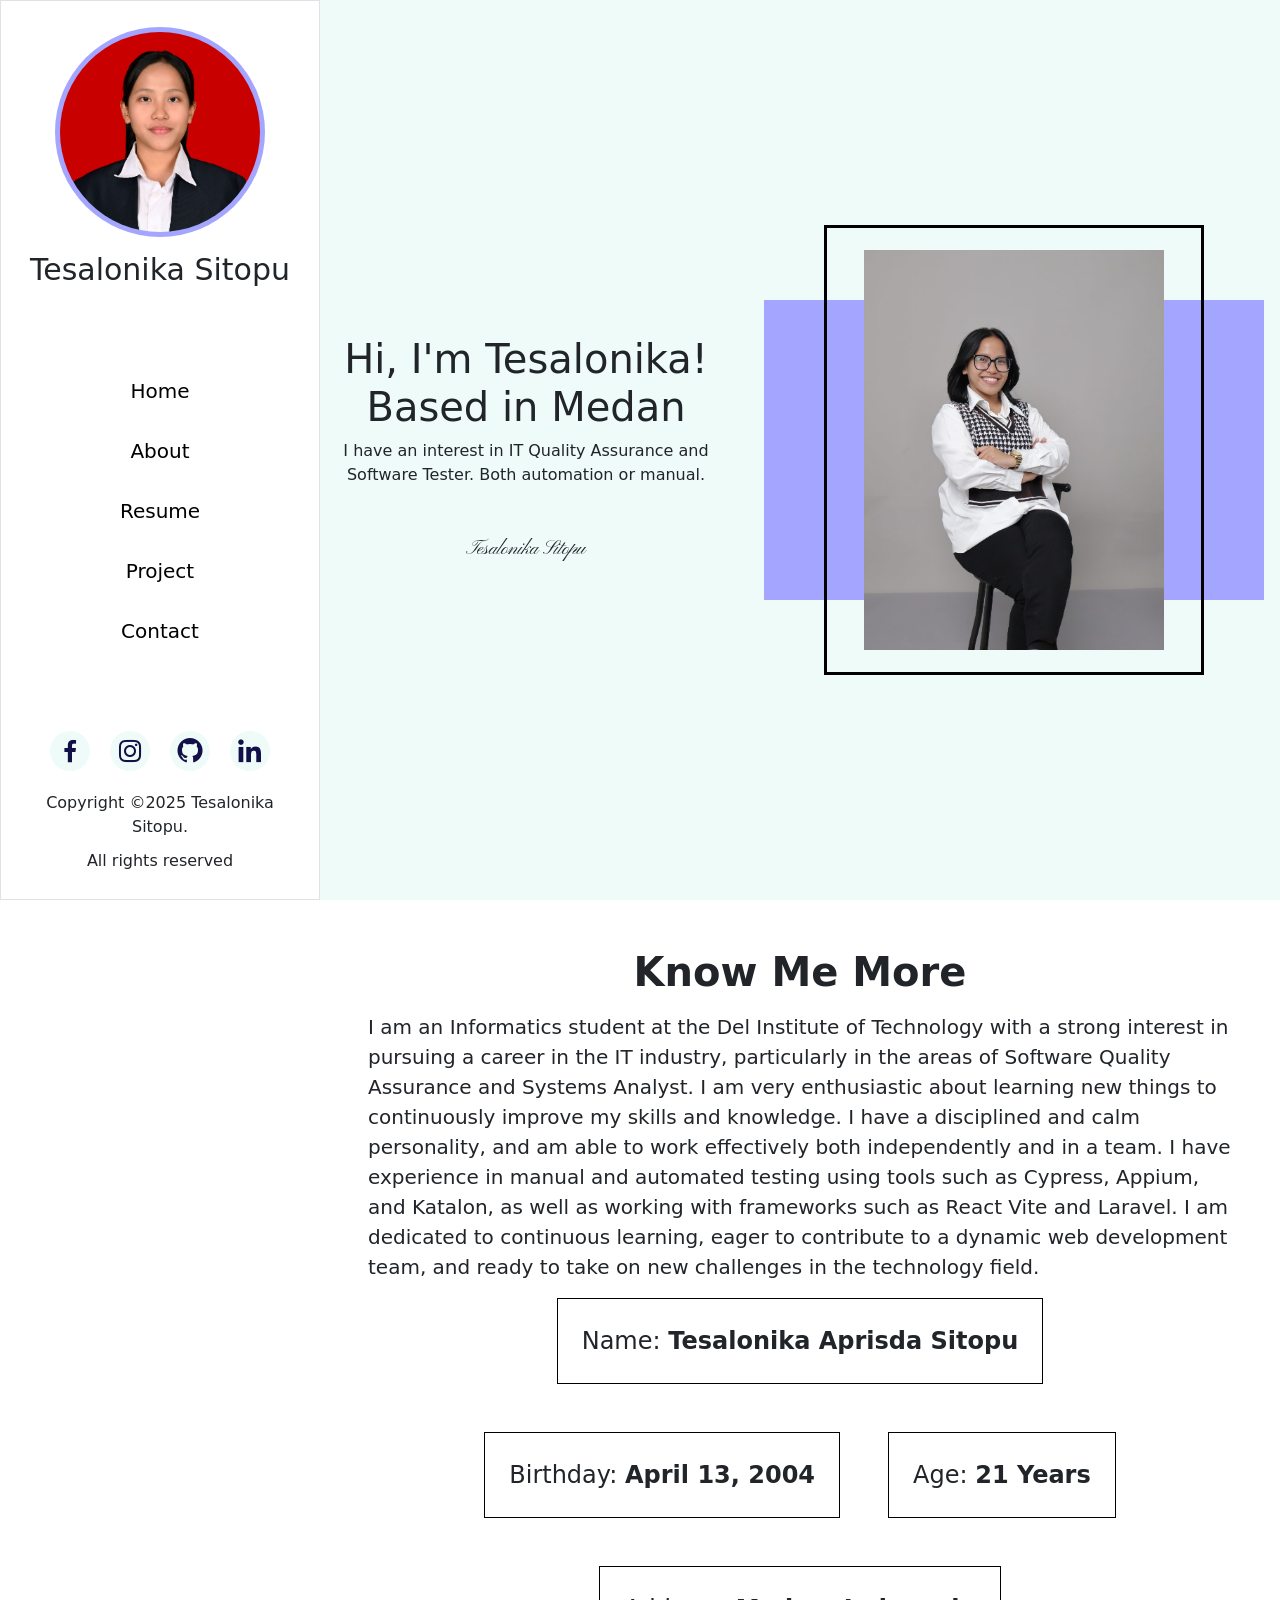
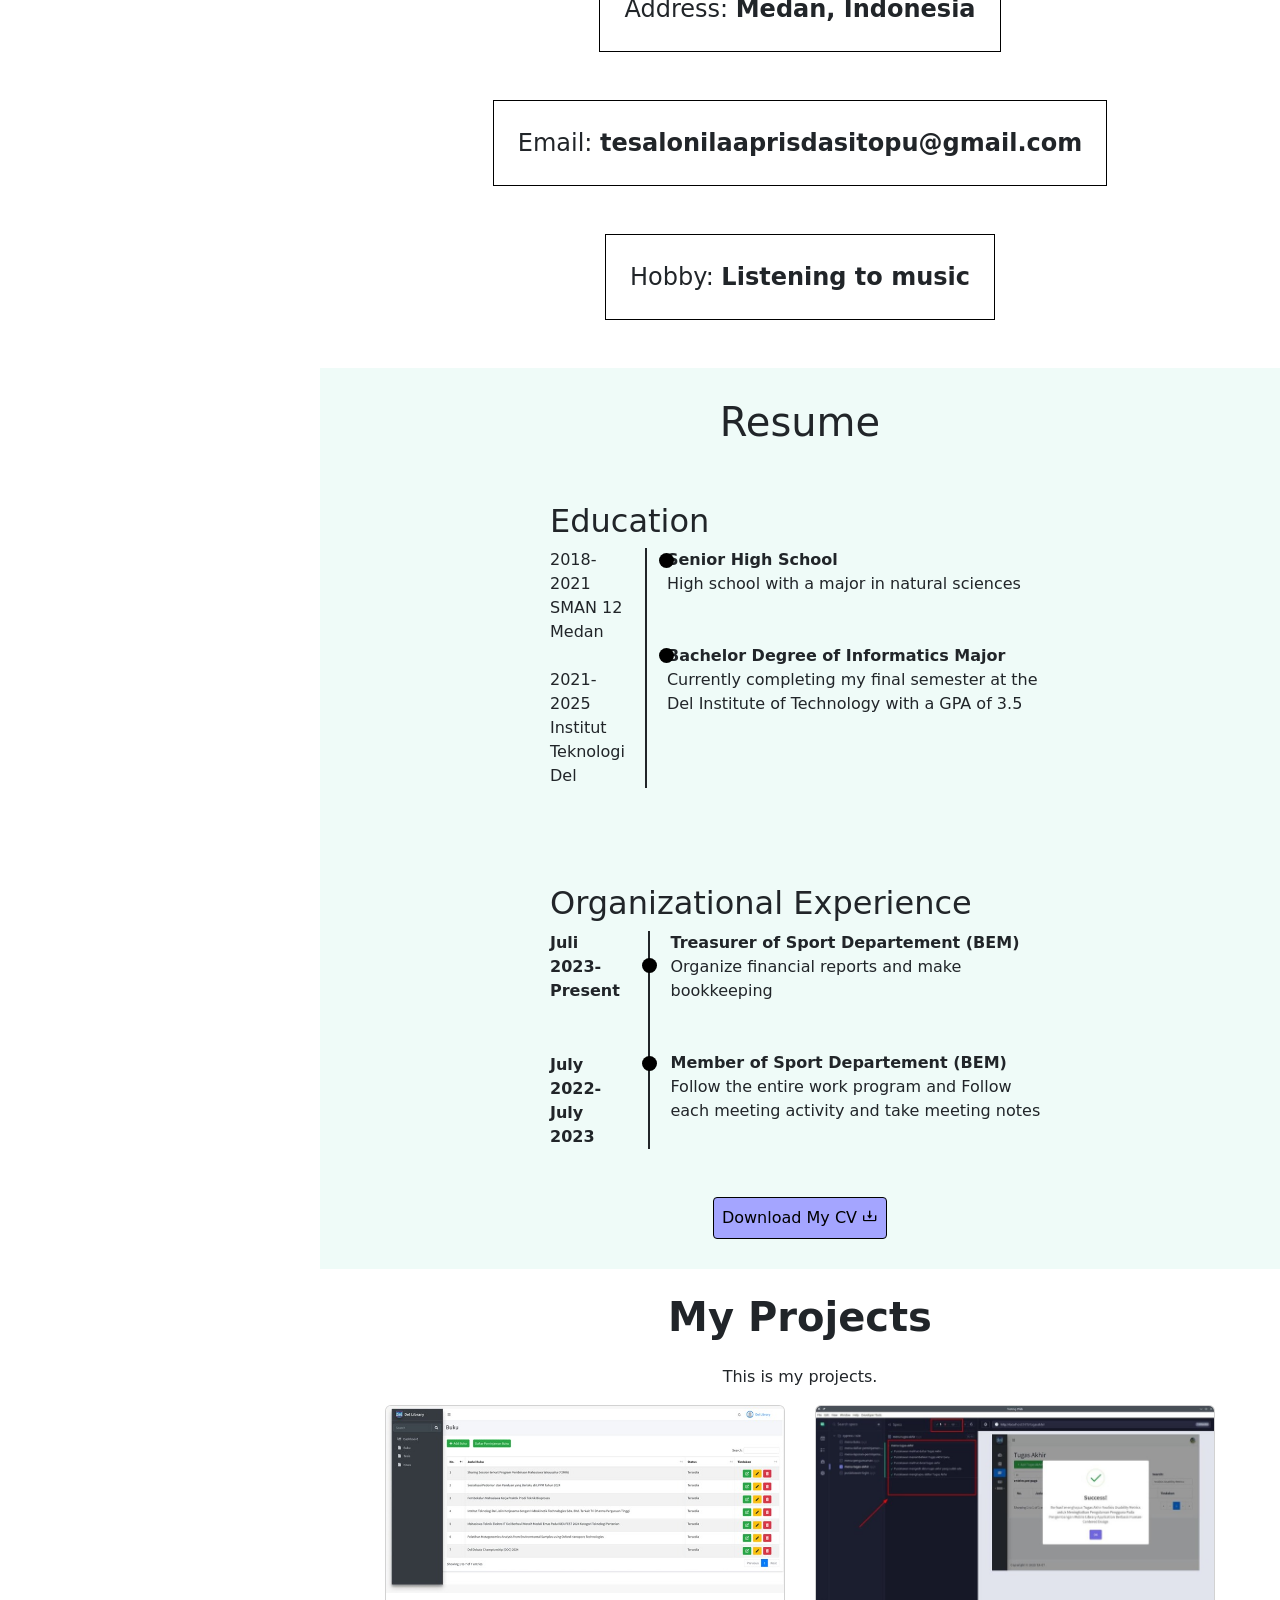
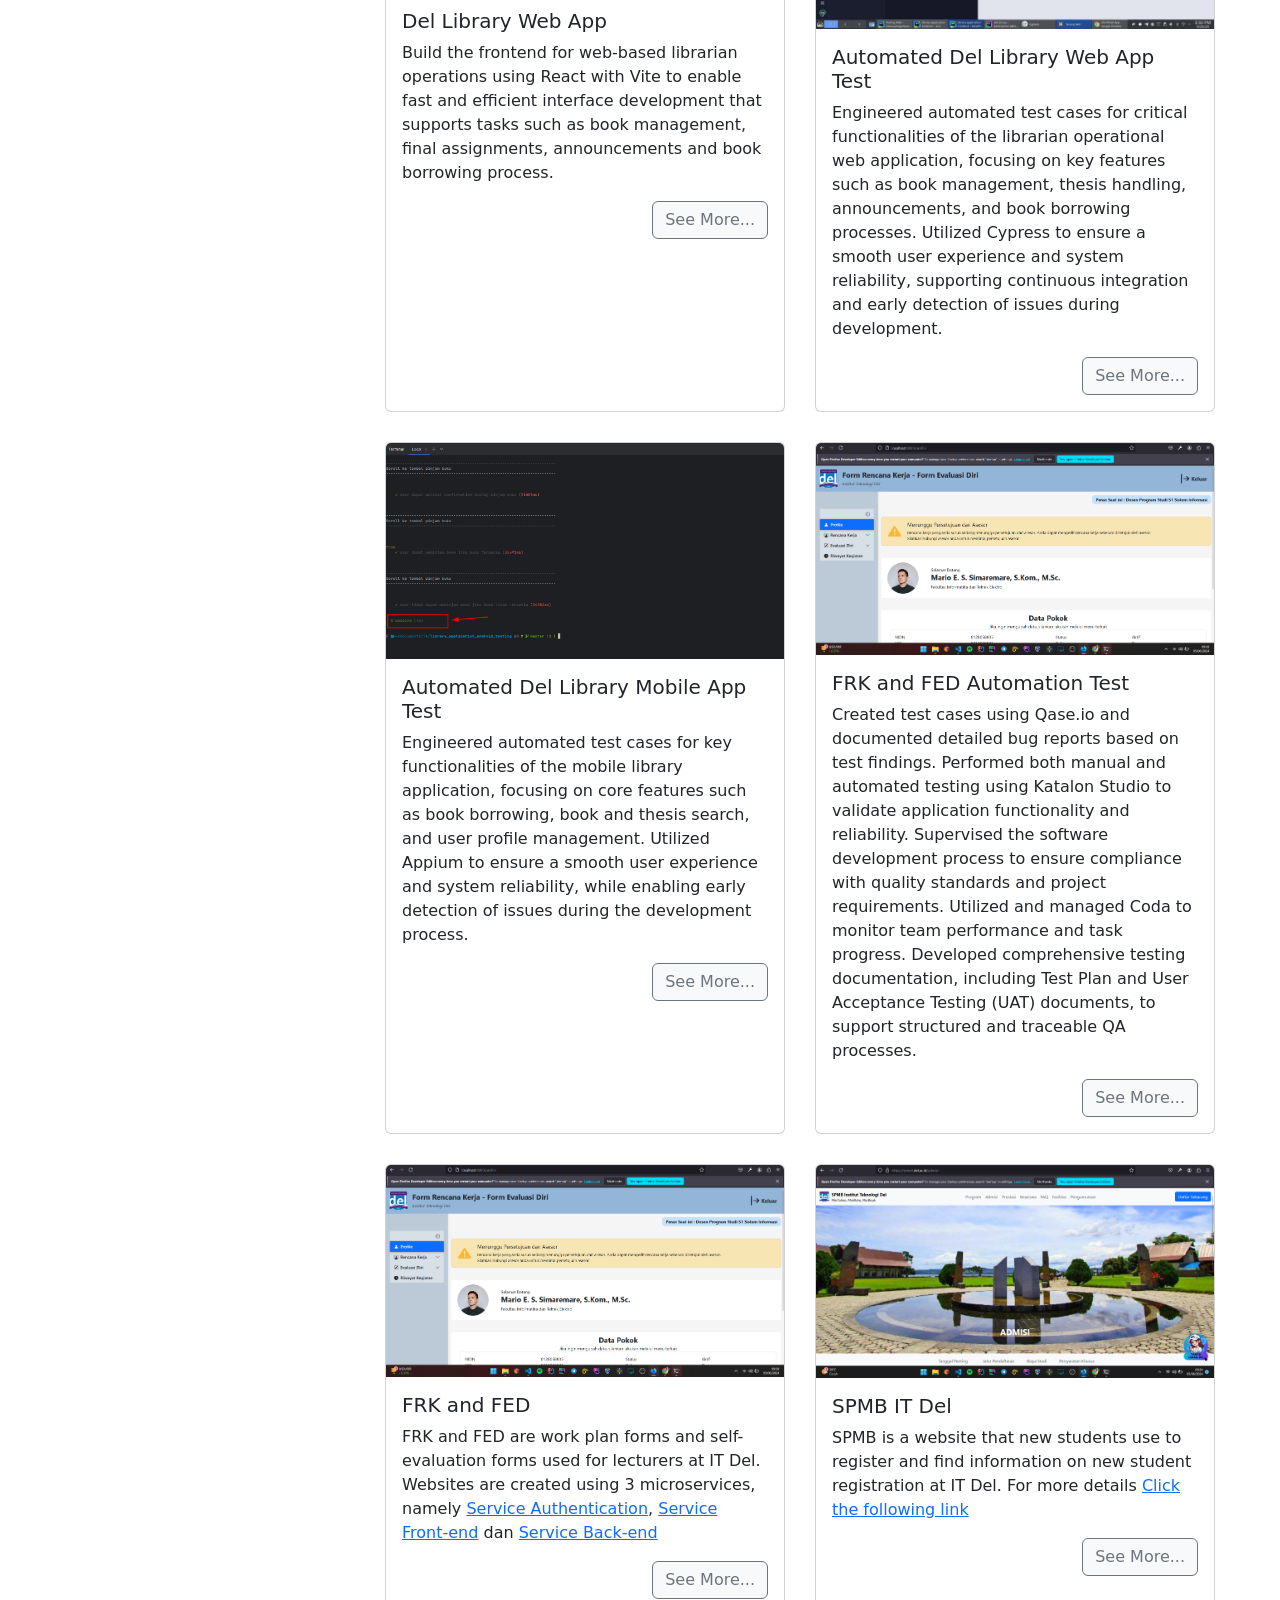
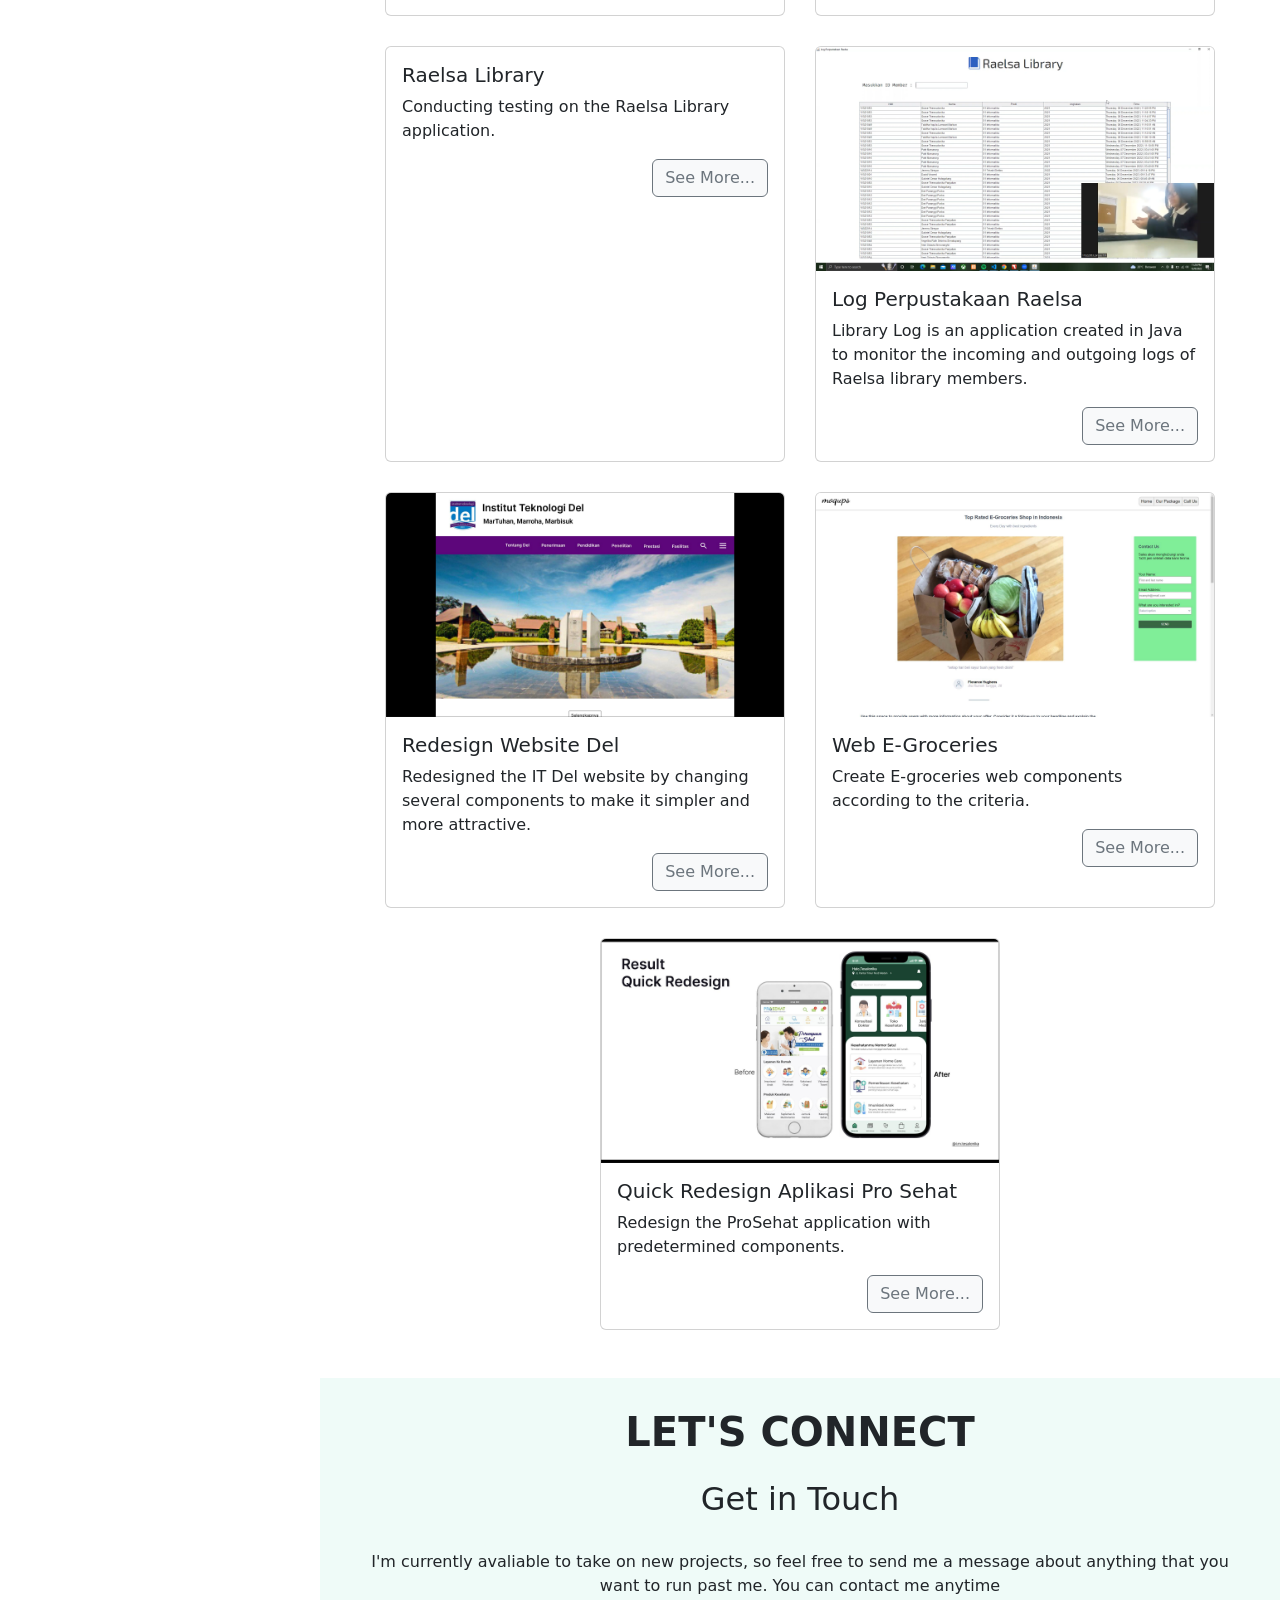
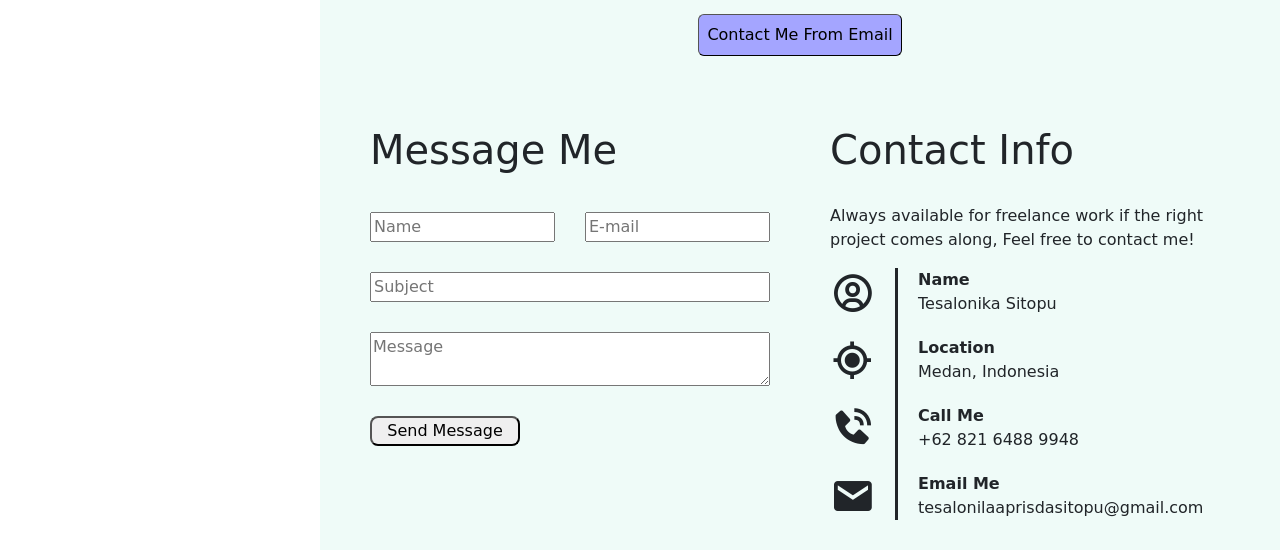
==== commit a8f83cdf: "📝 docs(profil): Memperbarui minat dan memperbaiki format usia" ====
--- a/index.html
+++ b/index.html
@@ -205,7 +205,7 @@
                     <span>2018-2021</span>
                     <span>SMAN 12 Medan</span>
 
-                    <span class="mt-4">2021-present</span>
+                    <span class="mt-4">2021-2025</span>
                     <span>Institut Teknologi Del</span>
                   </div>
                   <div class="bulatbulat-satu"></div>
@@ -218,7 +218,7 @@
                           Bachelor Degree of Informatics Major
                         </div>
                       </strong>
-                      Currently undergoing semester 5 with a GPA of 3.5
+                      Currently completing my final semester at the Del Institute of Technology with a GPA of 3.5
                     </div>
                   </div>
                   <div class="bulatbulat-dua"></div>
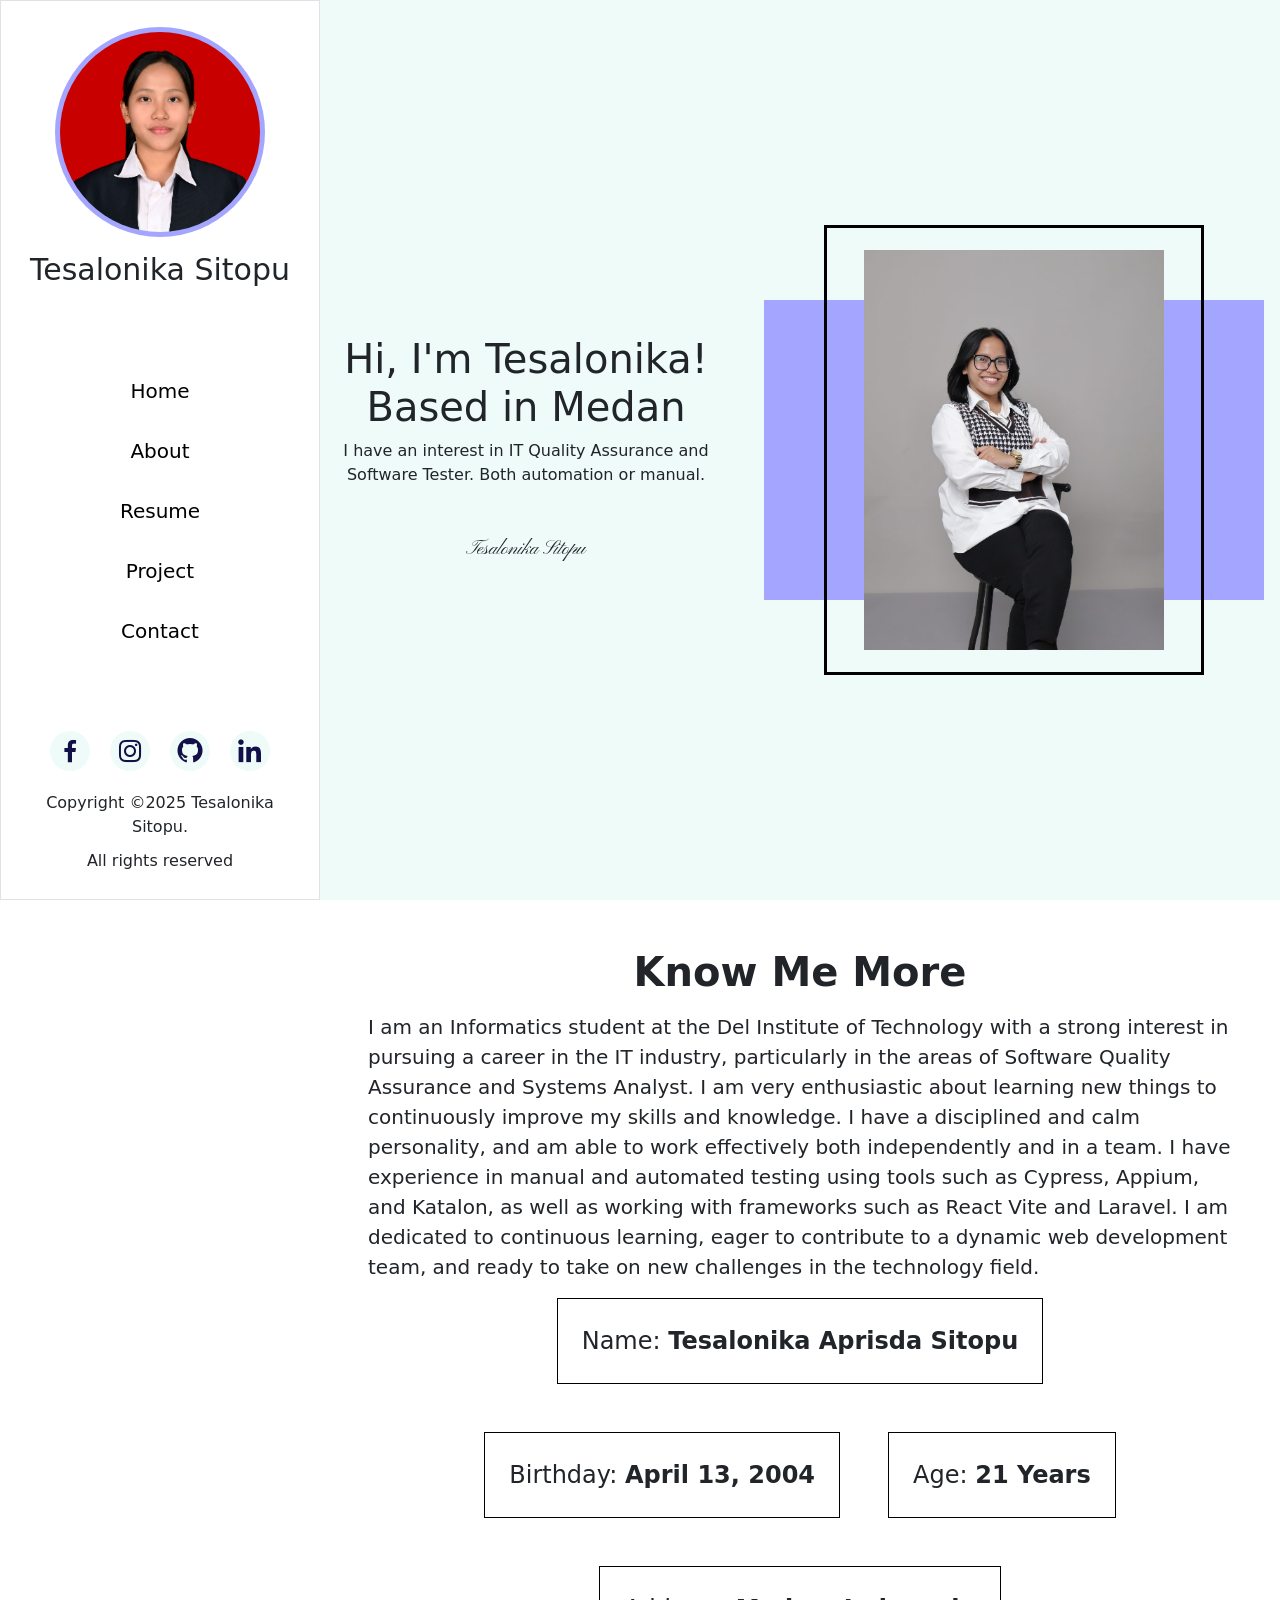
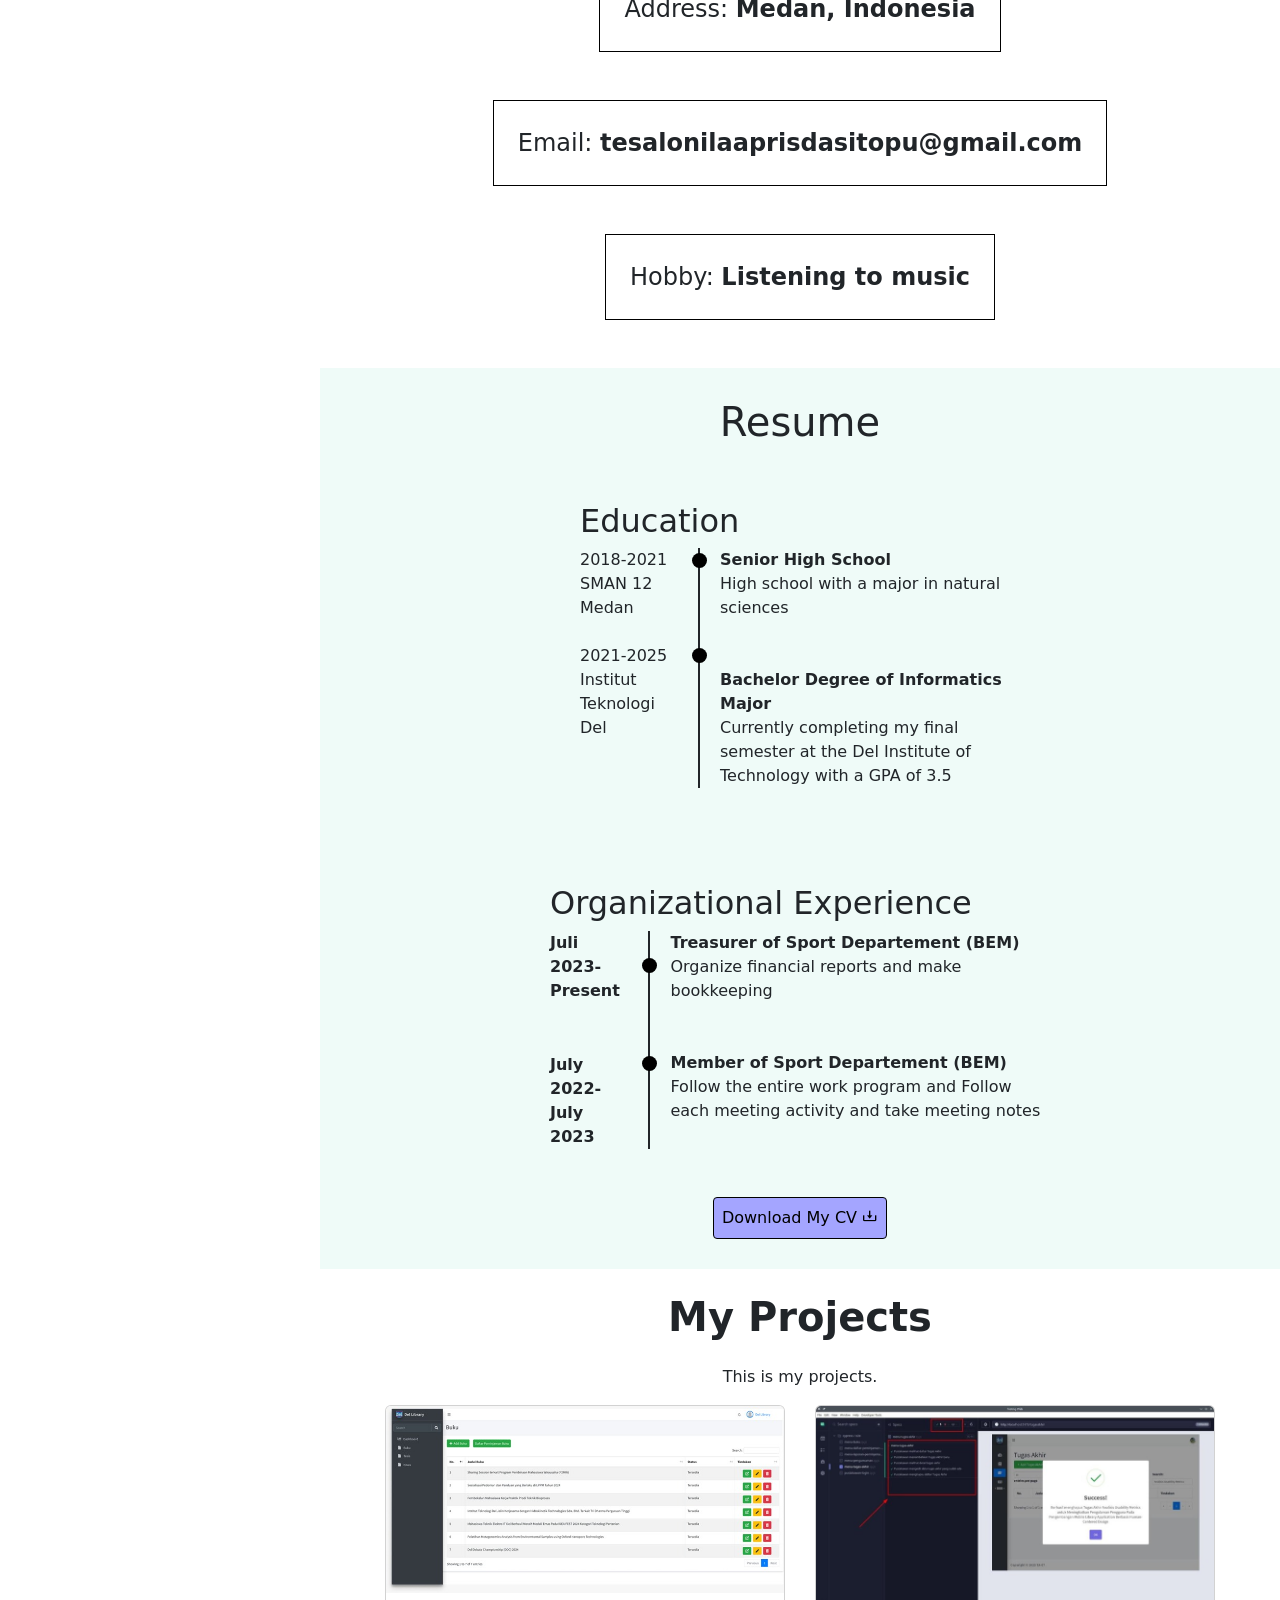
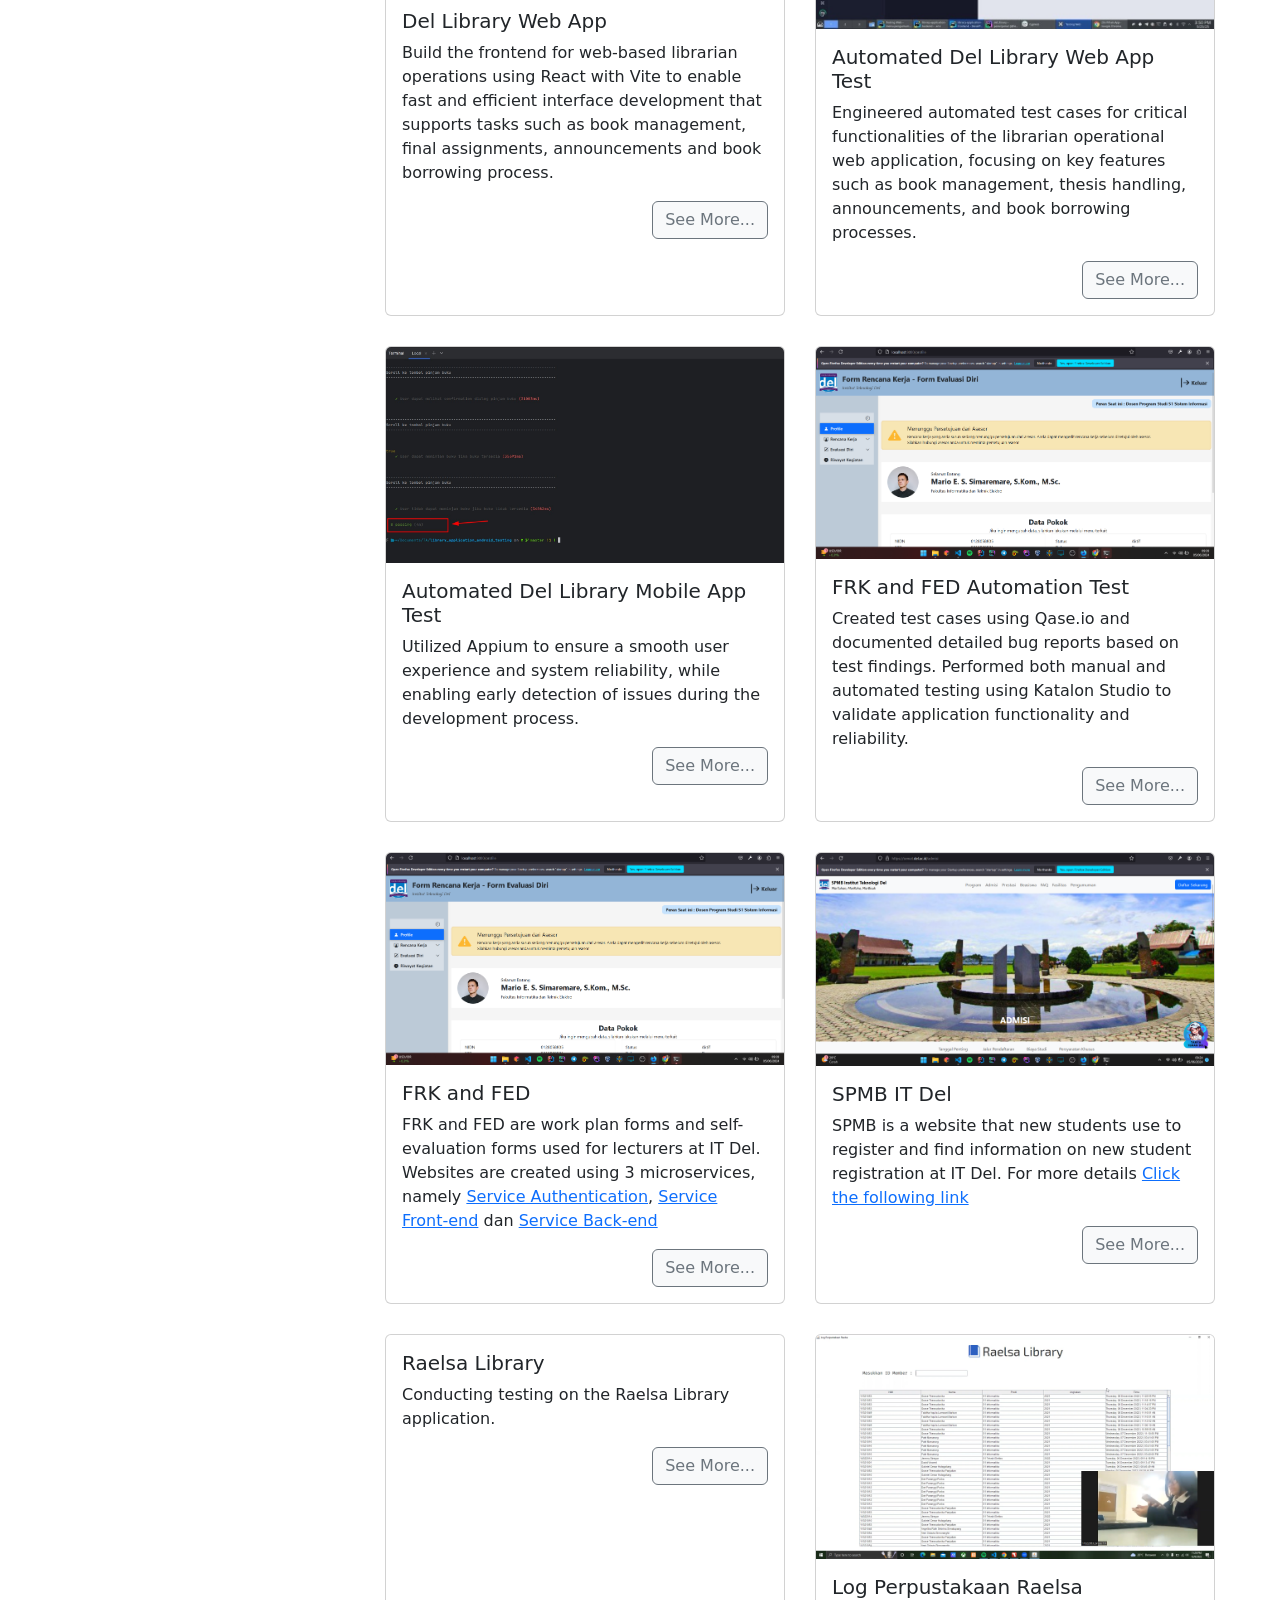
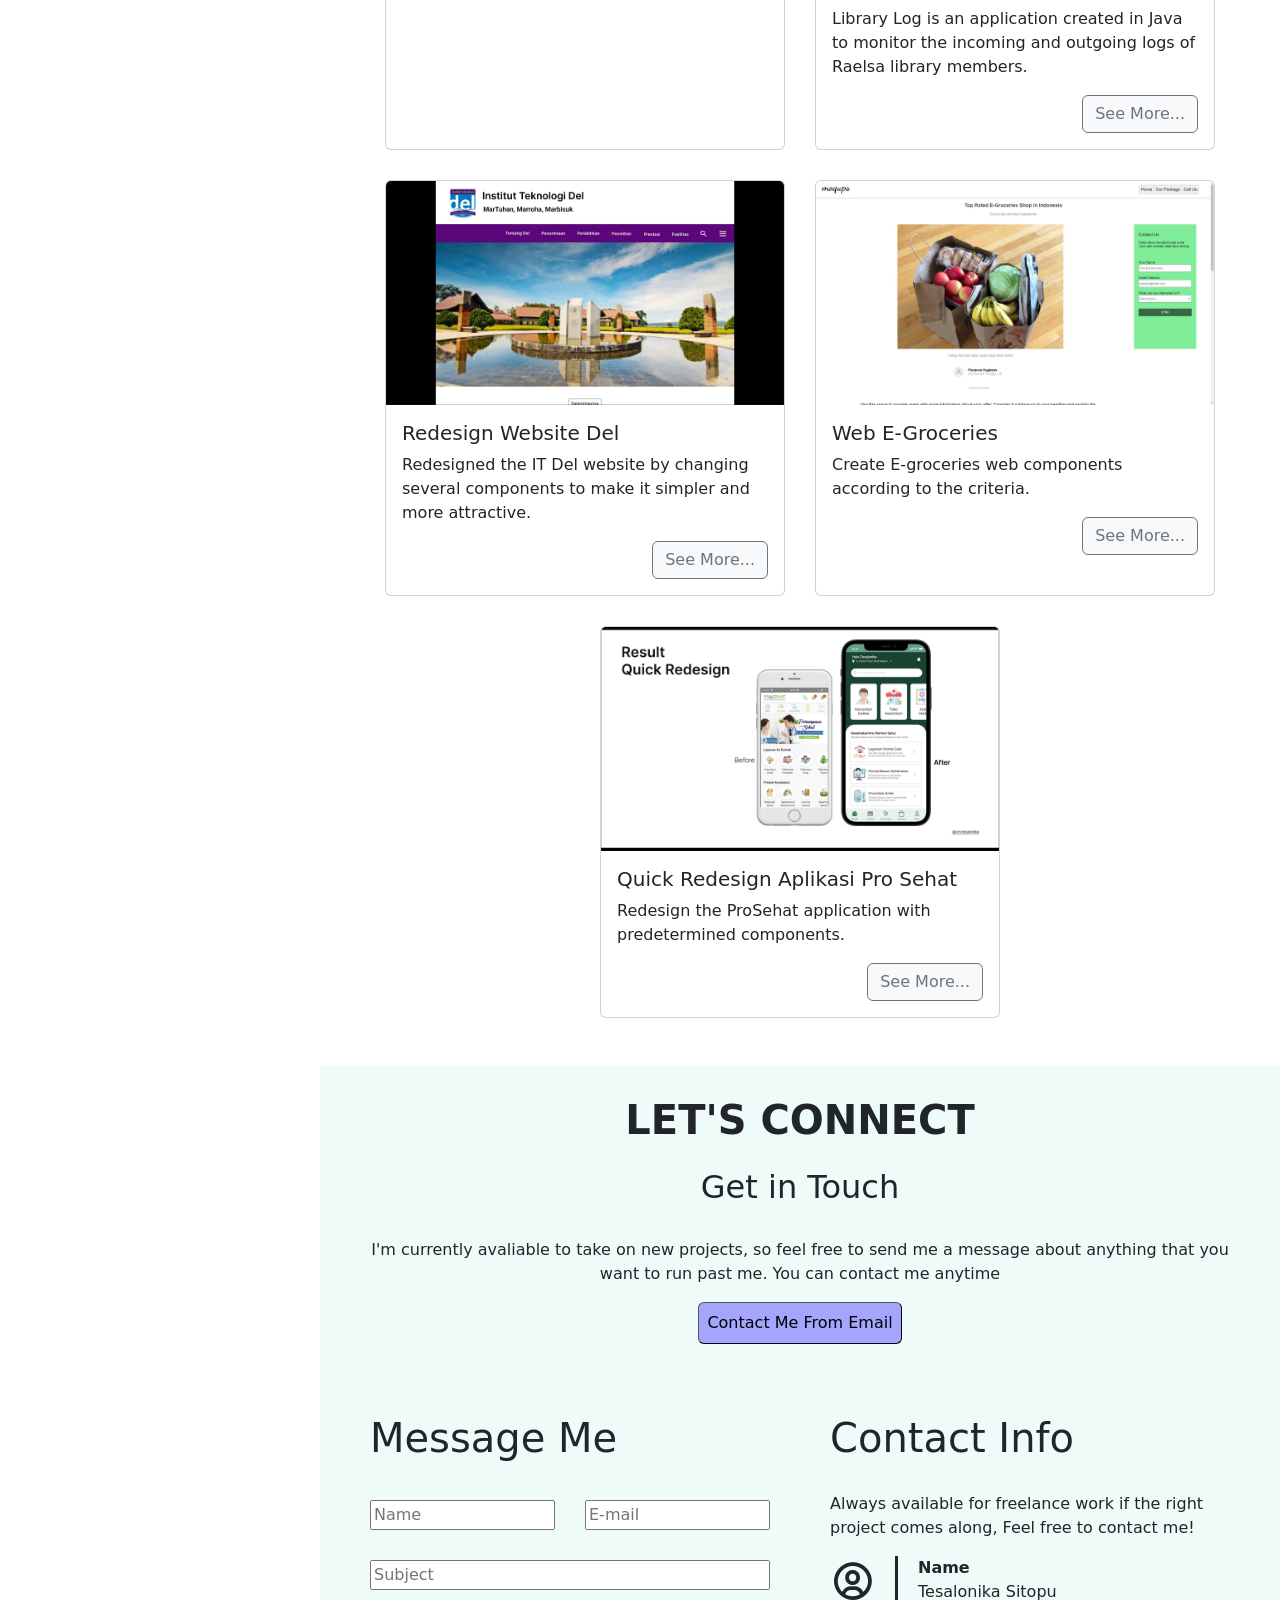
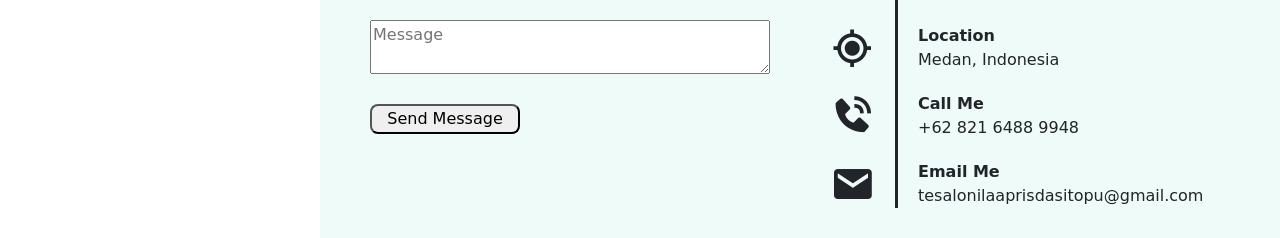
==== commit a91b0bc4: "📝 docs(profil): Memperbarui minat dan memperbaiki format usia" ====
--- a/index.html
+++ b/index.html
@@ -209,7 +209,7 @@
                     <span>Institut Teknologi Del</span>
                   </div>
                   <div class="bulatbulat-satu"></div>
-                  <div class="pendidikan">
+                  <div class="pendidikan" style="max-width: 300px">
                     <div class="text d-flex flex-column">
                       <strong>Senior High School</strong>High school with a
                       major in natural sciences
@@ -408,8 +408,7 @@
 
                 <p>
                   Engineered automated test cases for critical functionalities of the librarian operational web application, focusing on key features such as
-                  book management, thesis handling, announcements, and book borrowing processes. Utilized Cypress to ensure a smooth user
-                  experience and system reliability, supporting continuous integration and early detection of issues during development.
+                  book management, thesis handling, announcements, and book borrowing processes.
                 </p>
                 <div class="text-end">
                   <a
@@ -429,9 +428,7 @@
                 <h5>Automated Del Library Mobile App Test</h5>
 
                 <p>
-                  Engineered automated
-                  test cases for key functionalities of the mobile library application, focusing on core features such as book borrowing, book and thesis
-                  search, and user profile management. Utilized Appium to ensure a smooth user experience and system reliability, while enabling early
+                  Utilized Appium to ensure a smooth user experience and system reliability, while enabling early
                   detection of issues during the development process.
                 </p>
                 <div class="text-end">
@@ -452,9 +449,7 @@
 
                 <p>Created test cases using Qase.io and
                   documented detailed bug reports based on test findings. Performed both manual and automated testing using Katalon Studio to validate
-                  application functionality and reliability. Supervised the software development process to ensure compliance with quality standards and
-                  project requirements. Utilized and managed Coda to monitor team performance and task progress. Developed comprehensive testing
-                  documentation, including Test Plan and User Acceptance Testing (UAT) documents, to support structured and traceable QA processes.</p>
+                  application functionality and reliability.</p>
                 <div class="text-end">
                   <a
                           href="https://github.com/imtesalonika/FRK_FED_Test"
--- a/style.css
+++ b/style.css
@@ -402,7 +402,7 @@
   width: 15px;
   height: 15px;
   position: absolute;
-  margin-left: 109px;
+  margin-left: 112px;
   margin-top: 5px;
   border-radius: 50%;
   background-color: black;
@@ -412,7 +412,7 @@
   width: 15px;
   height: 15px;
   position: absolute;
-  margin-left: 109px;
+  margin-left: 112px;
   border-radius: 50%;
   background-color: black;
   /* bottom: 0px; */
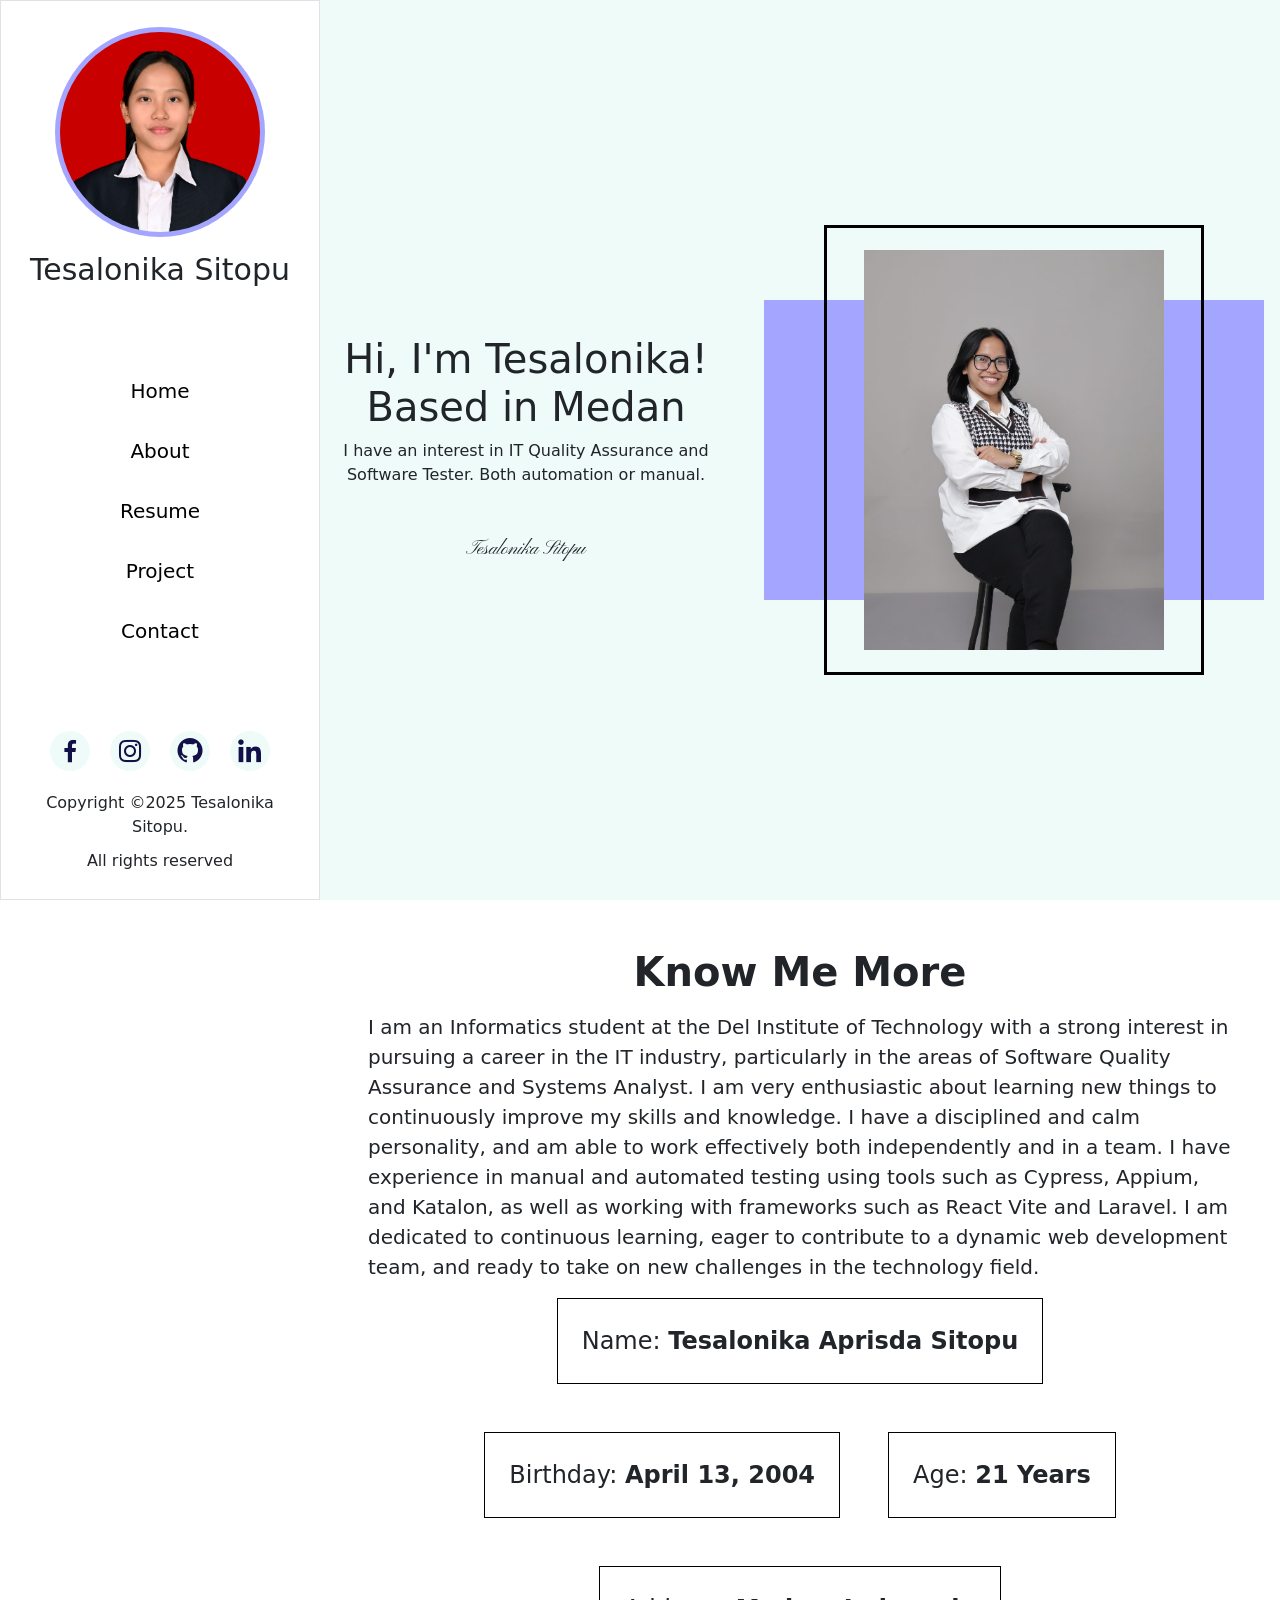
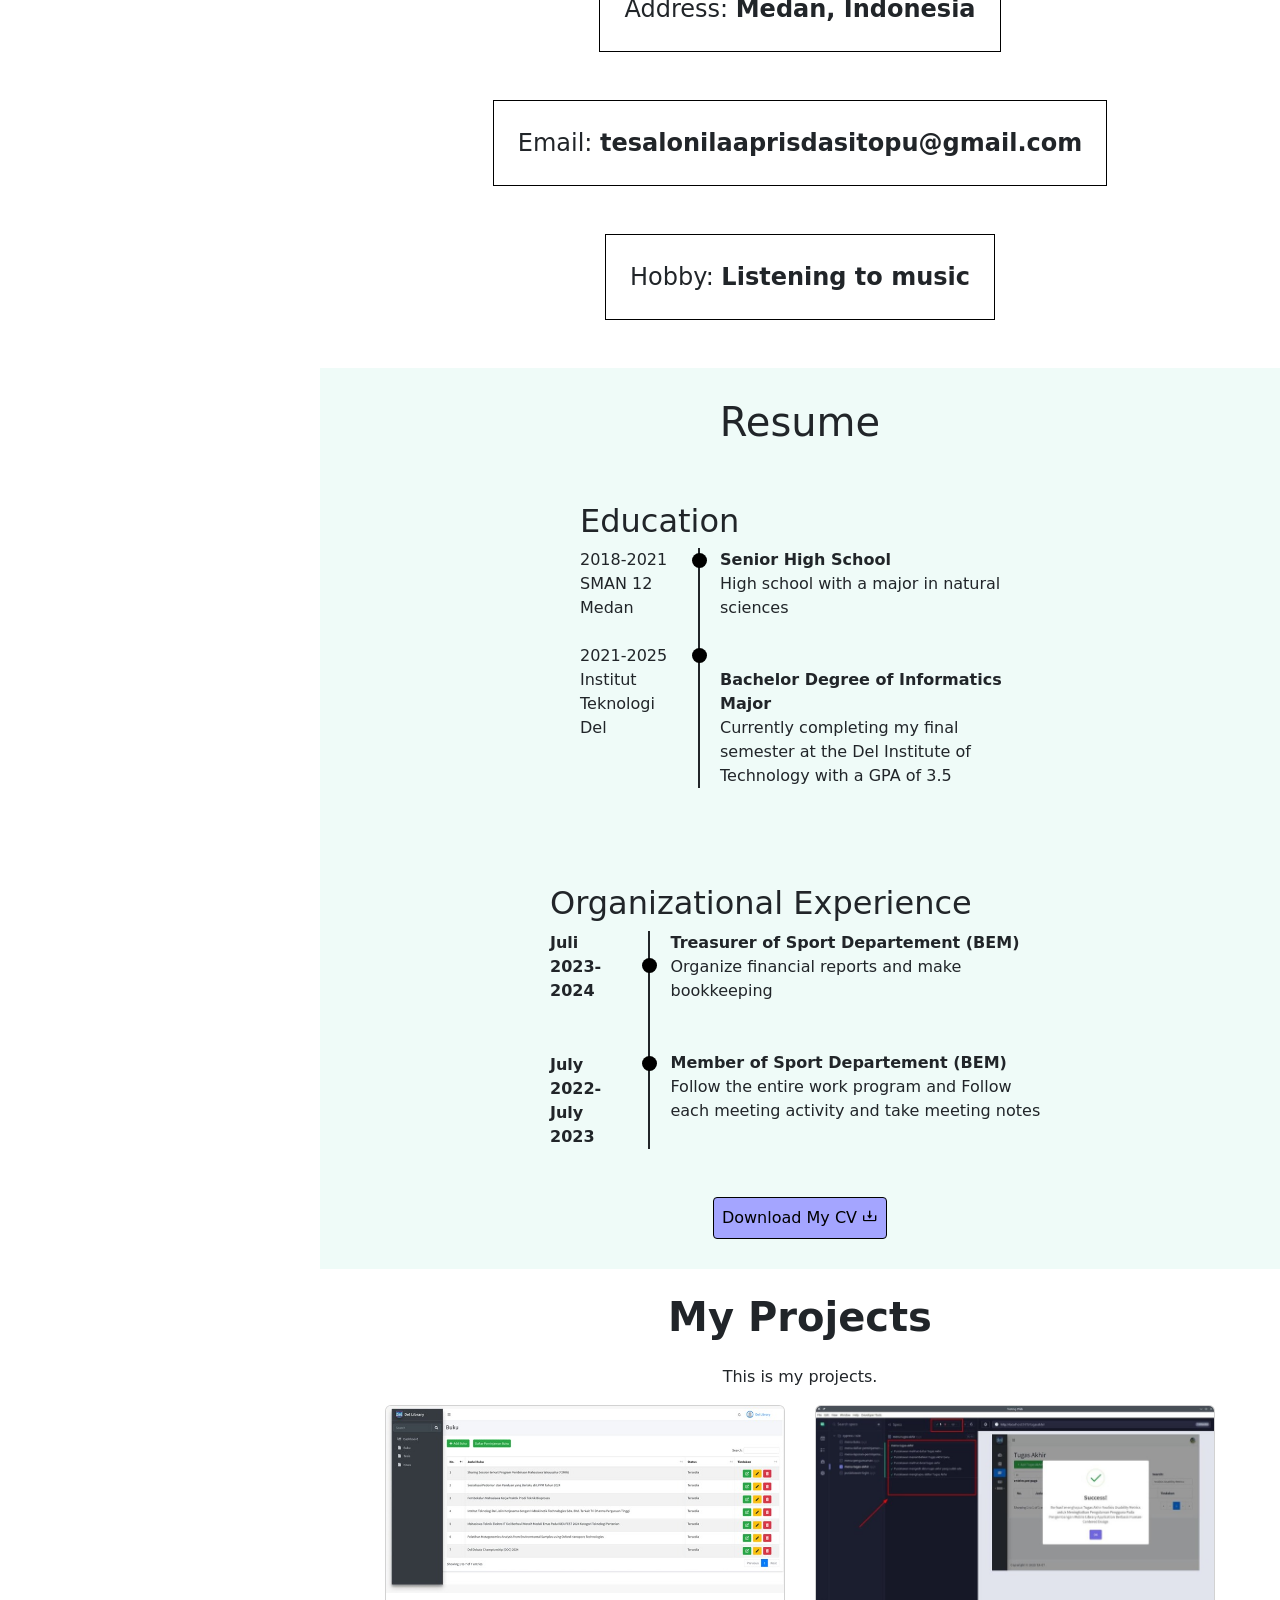
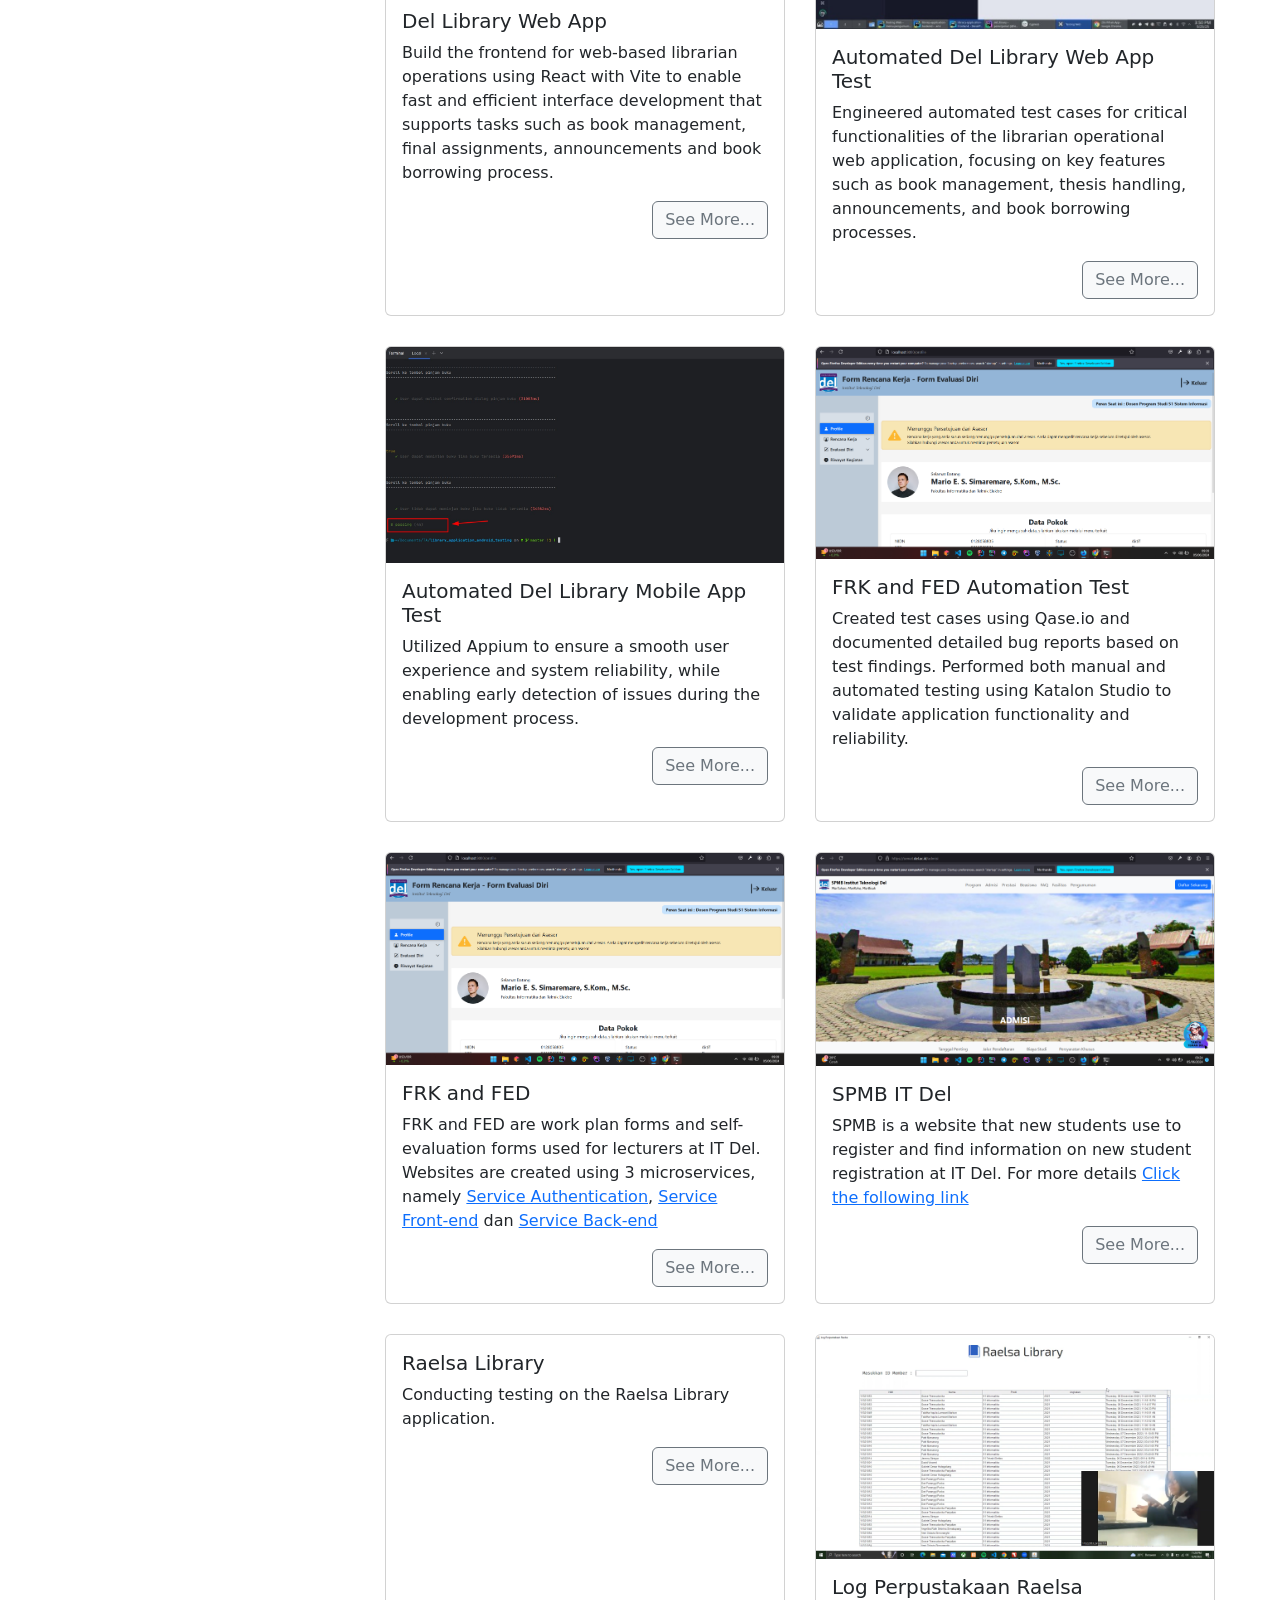
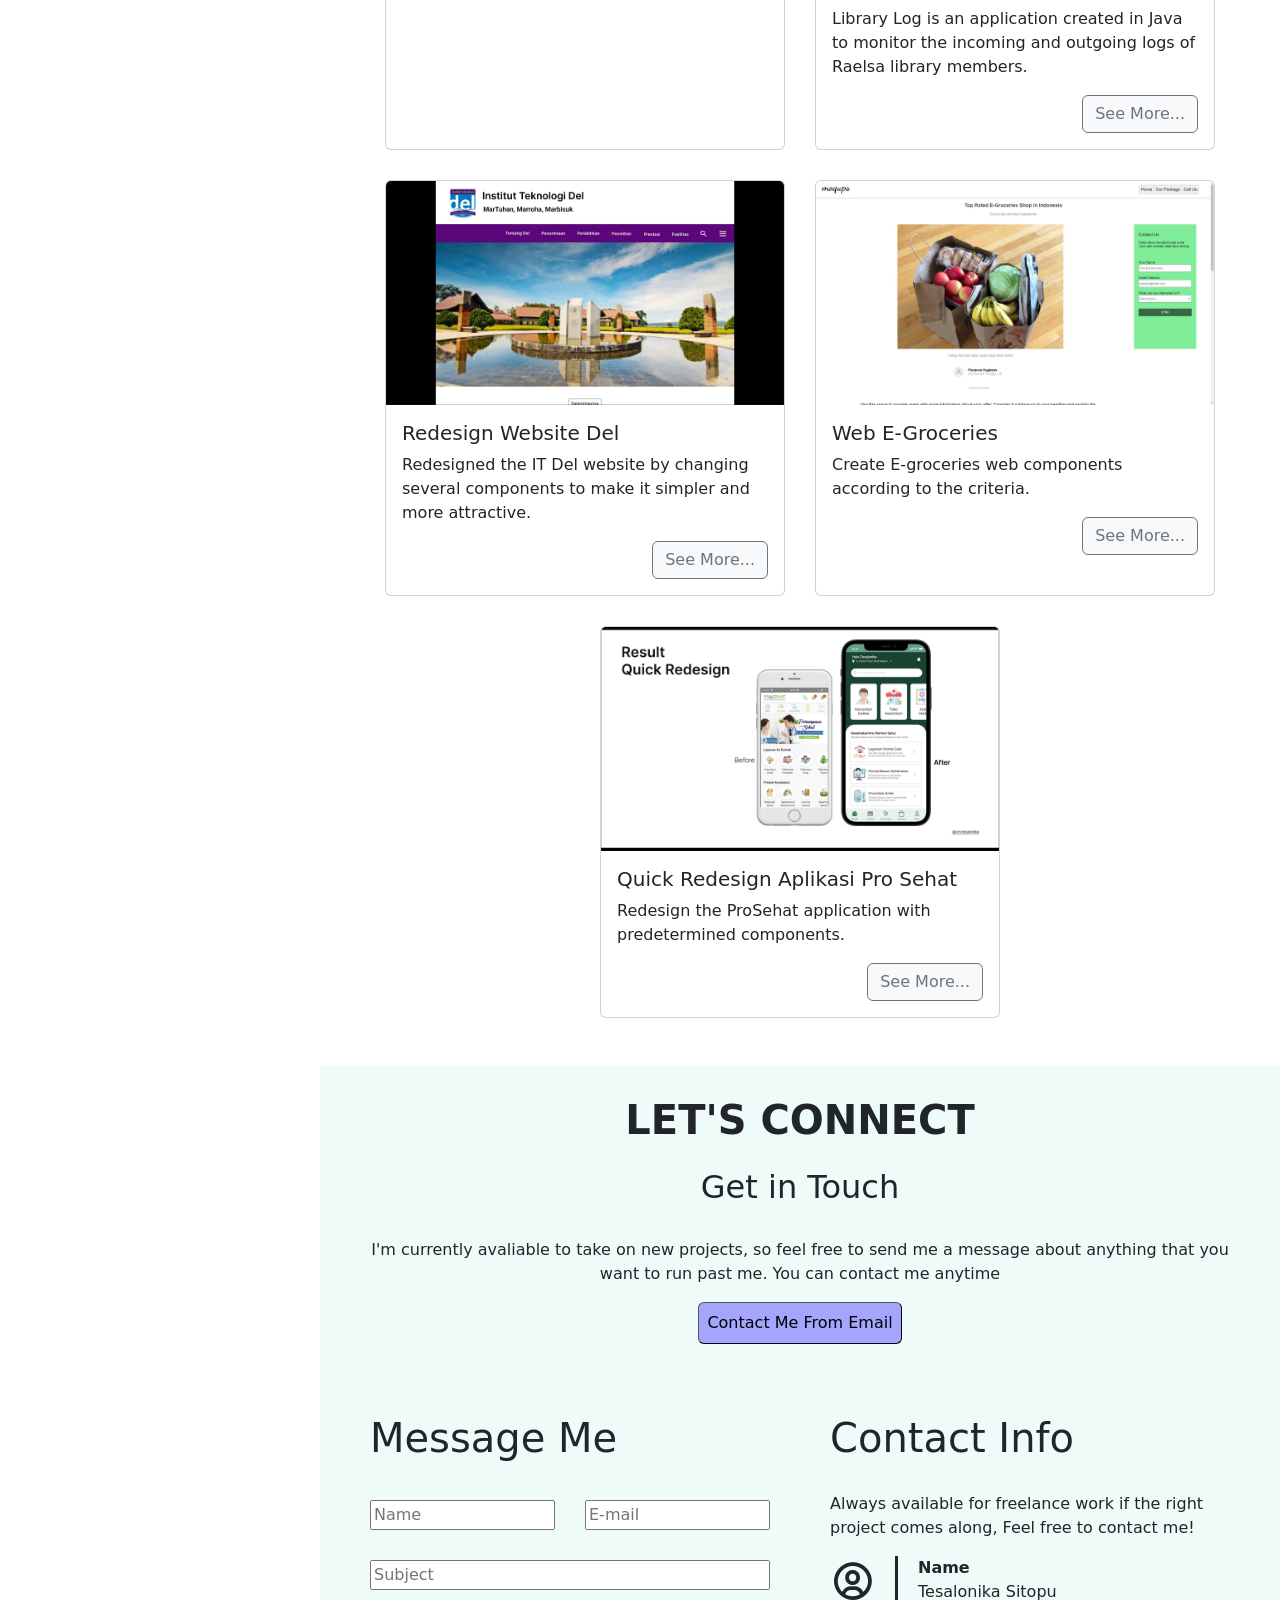
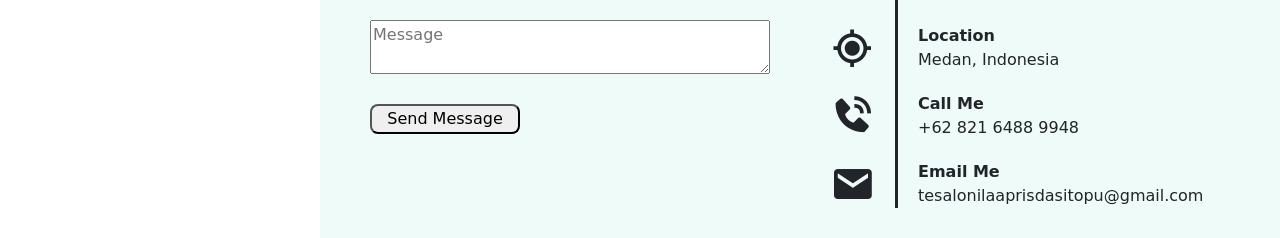
==== commit f669926e: "📝 docs(profil): Memperbarui minat dan memperbaiki format usia" ====
--- a/index.html
+++ b/index.html
@@ -275,7 +275,7 @@
                   </div>
                   <div class="d-flex">
                     <div class="tahun-organisasi">
-                      <span class=""><b>Juli 2023-Present</b></span>
+                      <span class=""><b>Juli 2023-2024</b></span>
 
                       <span class="sekertaris"><b>July 2022-July 2023</b></span>
                     </div>
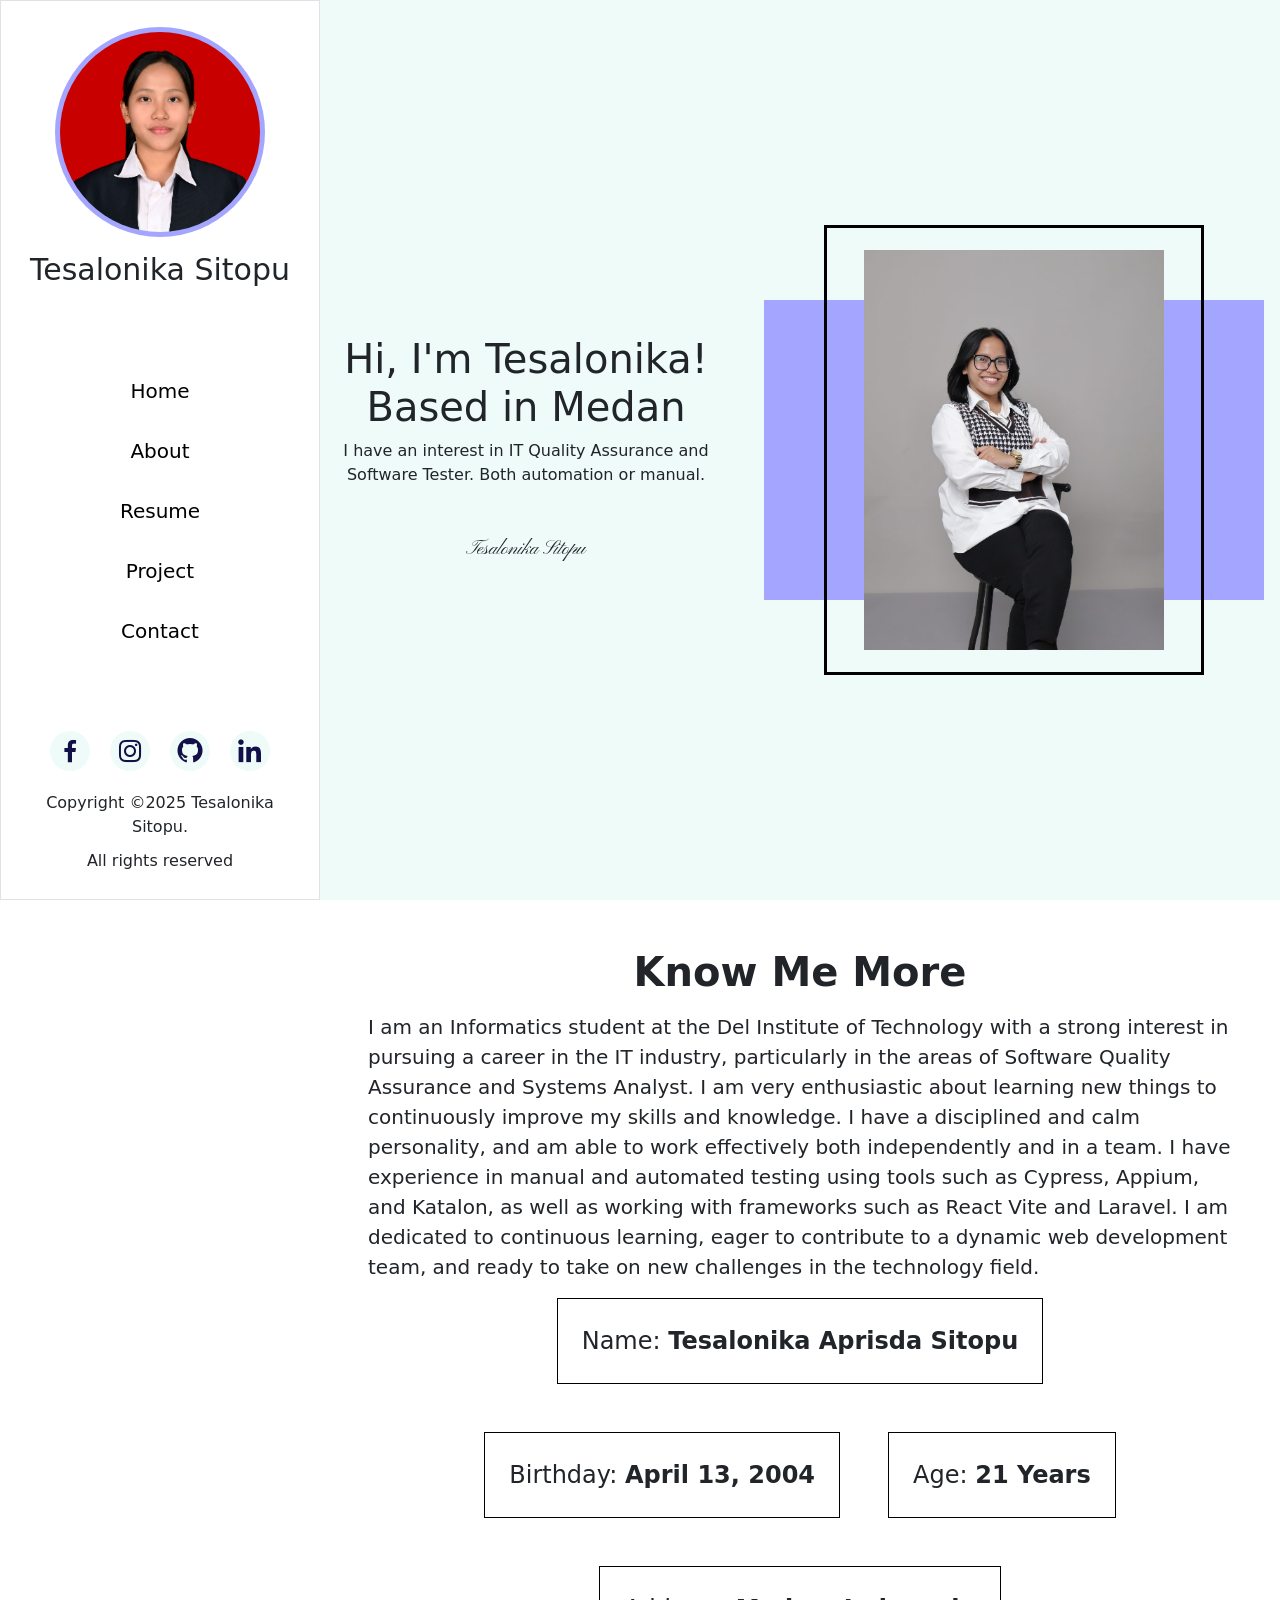
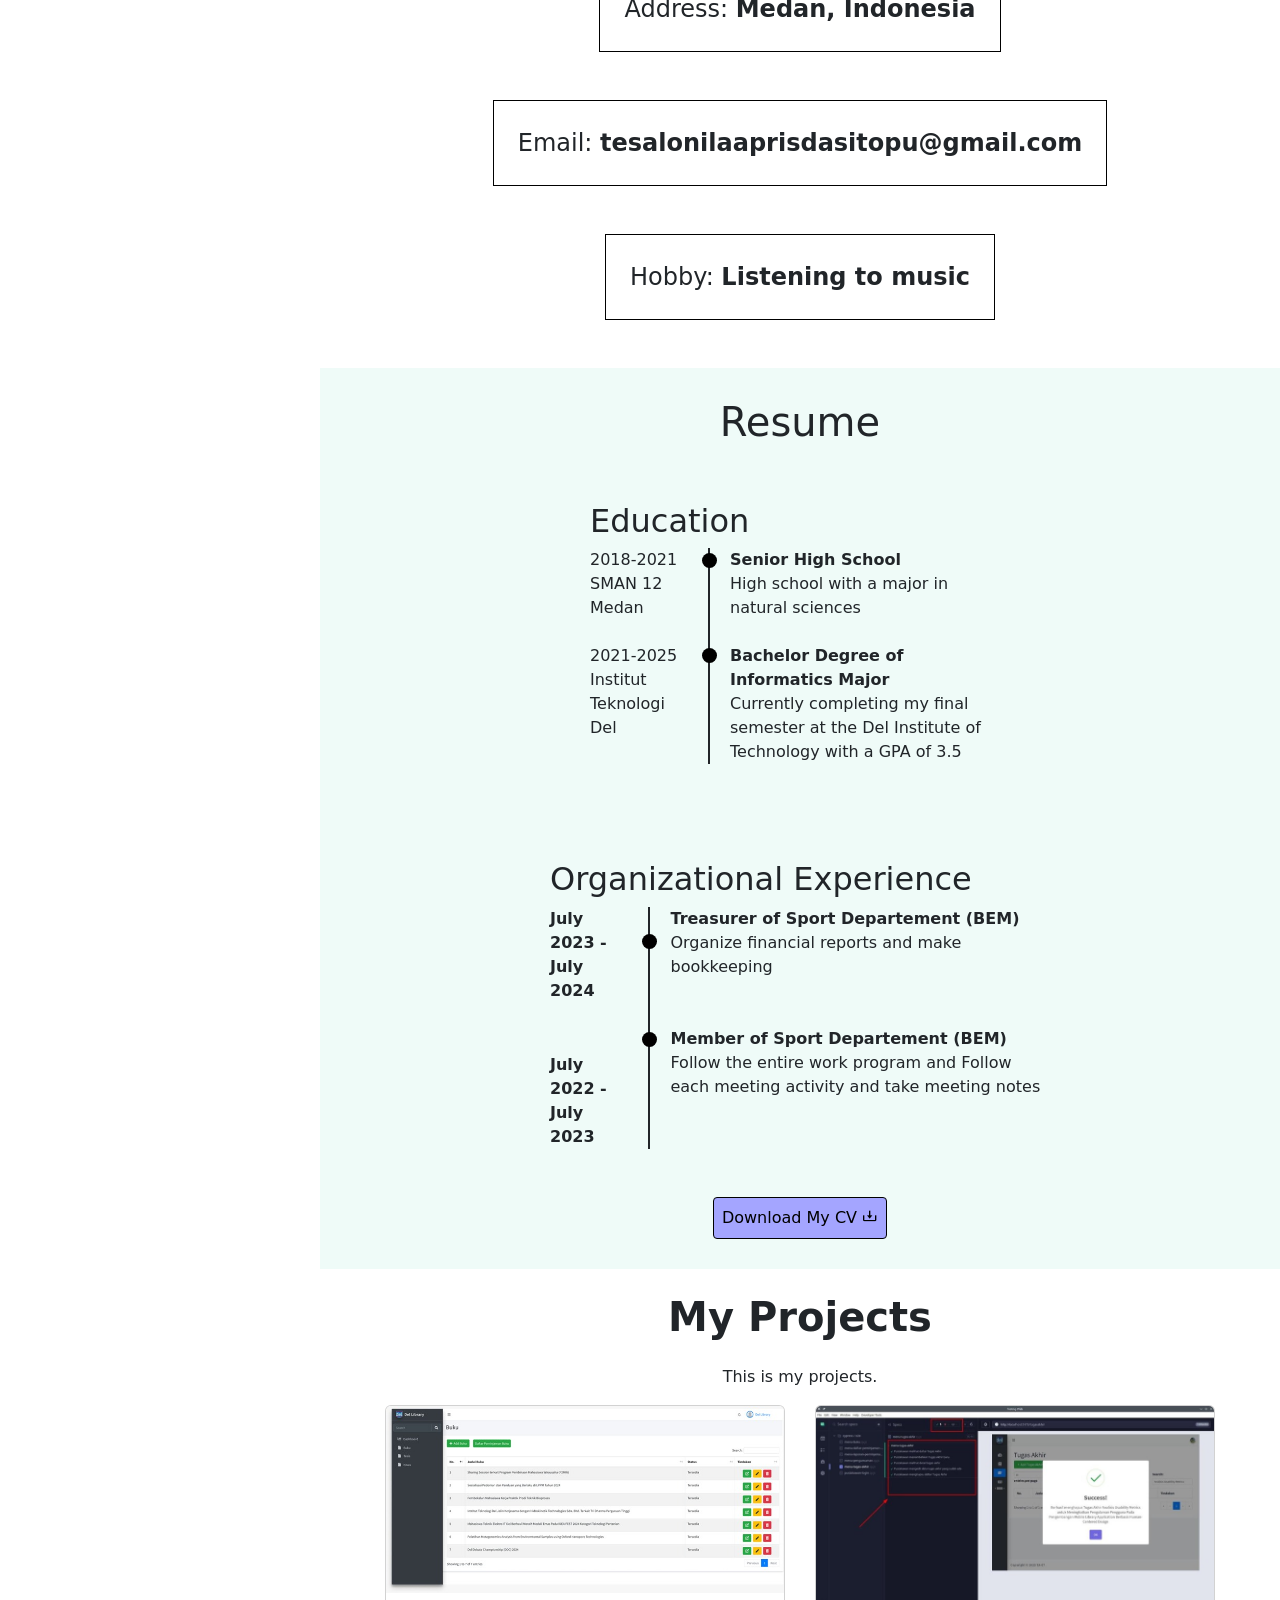
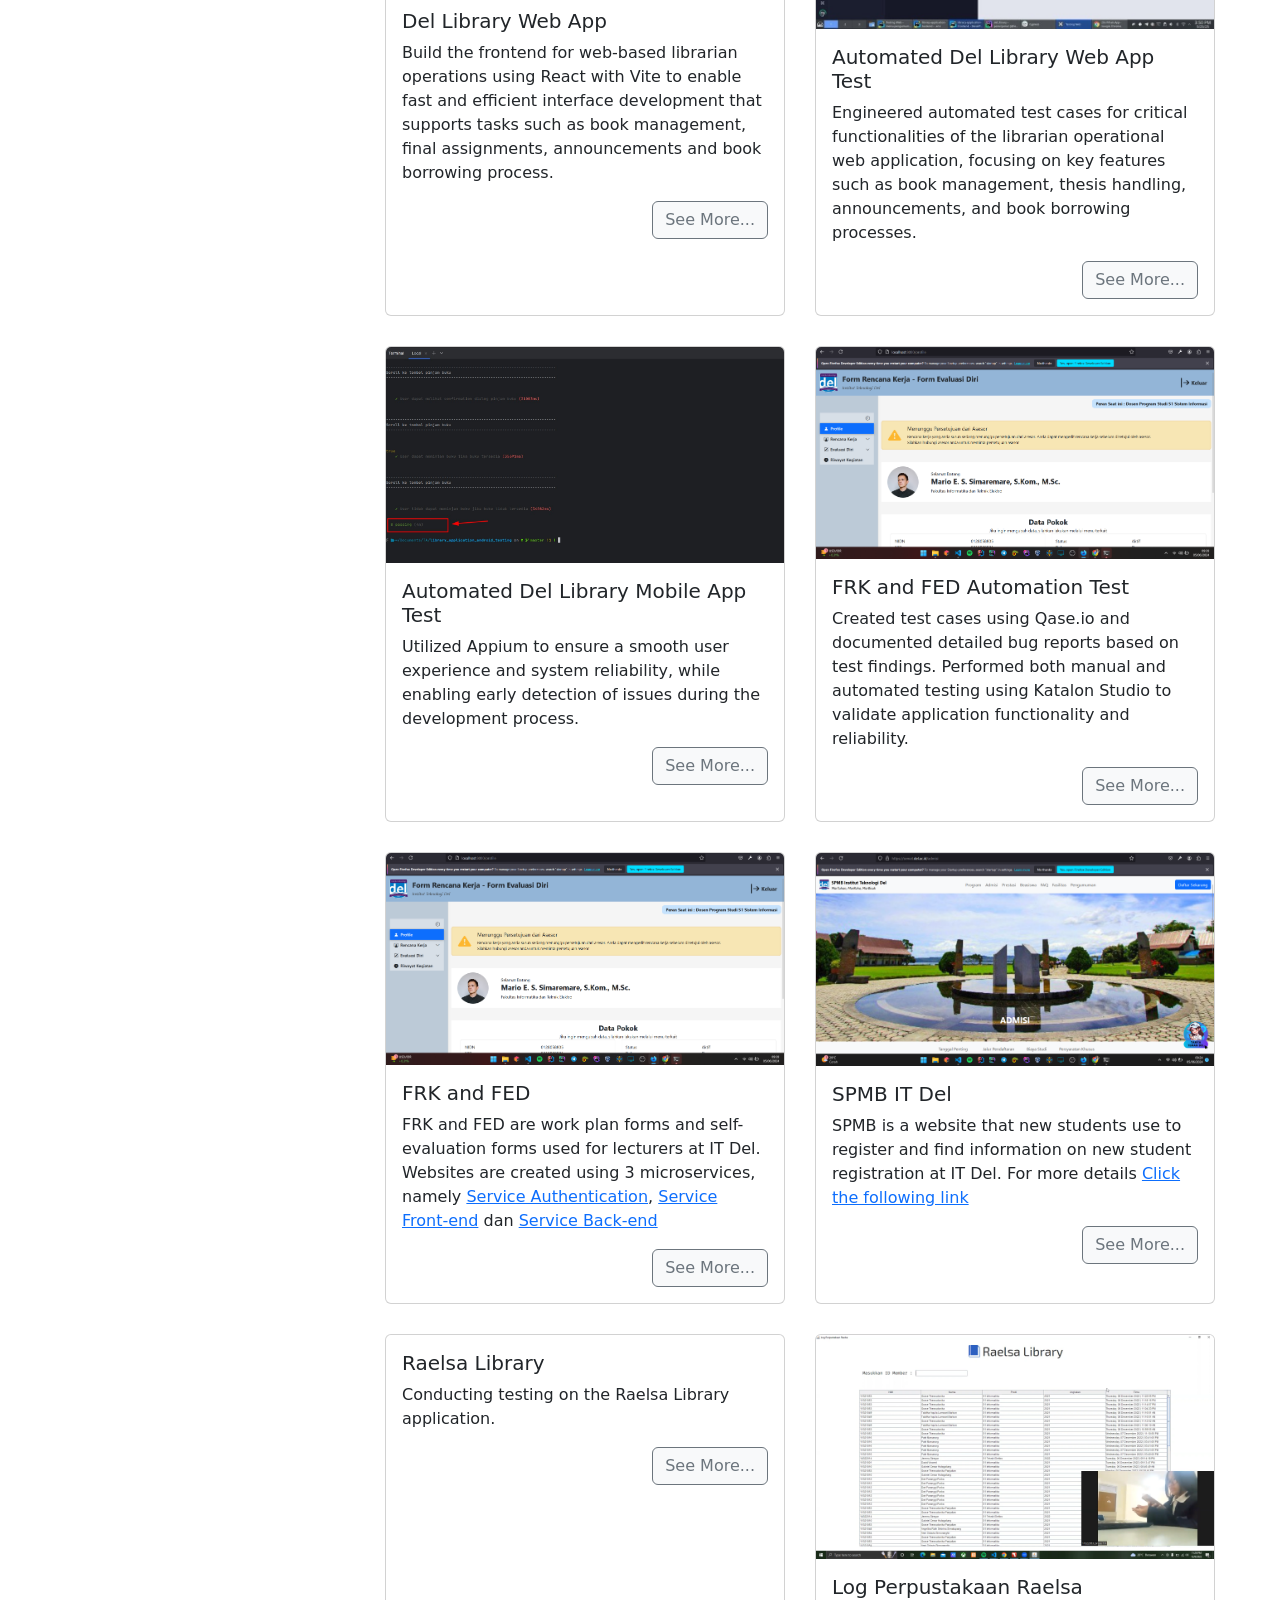
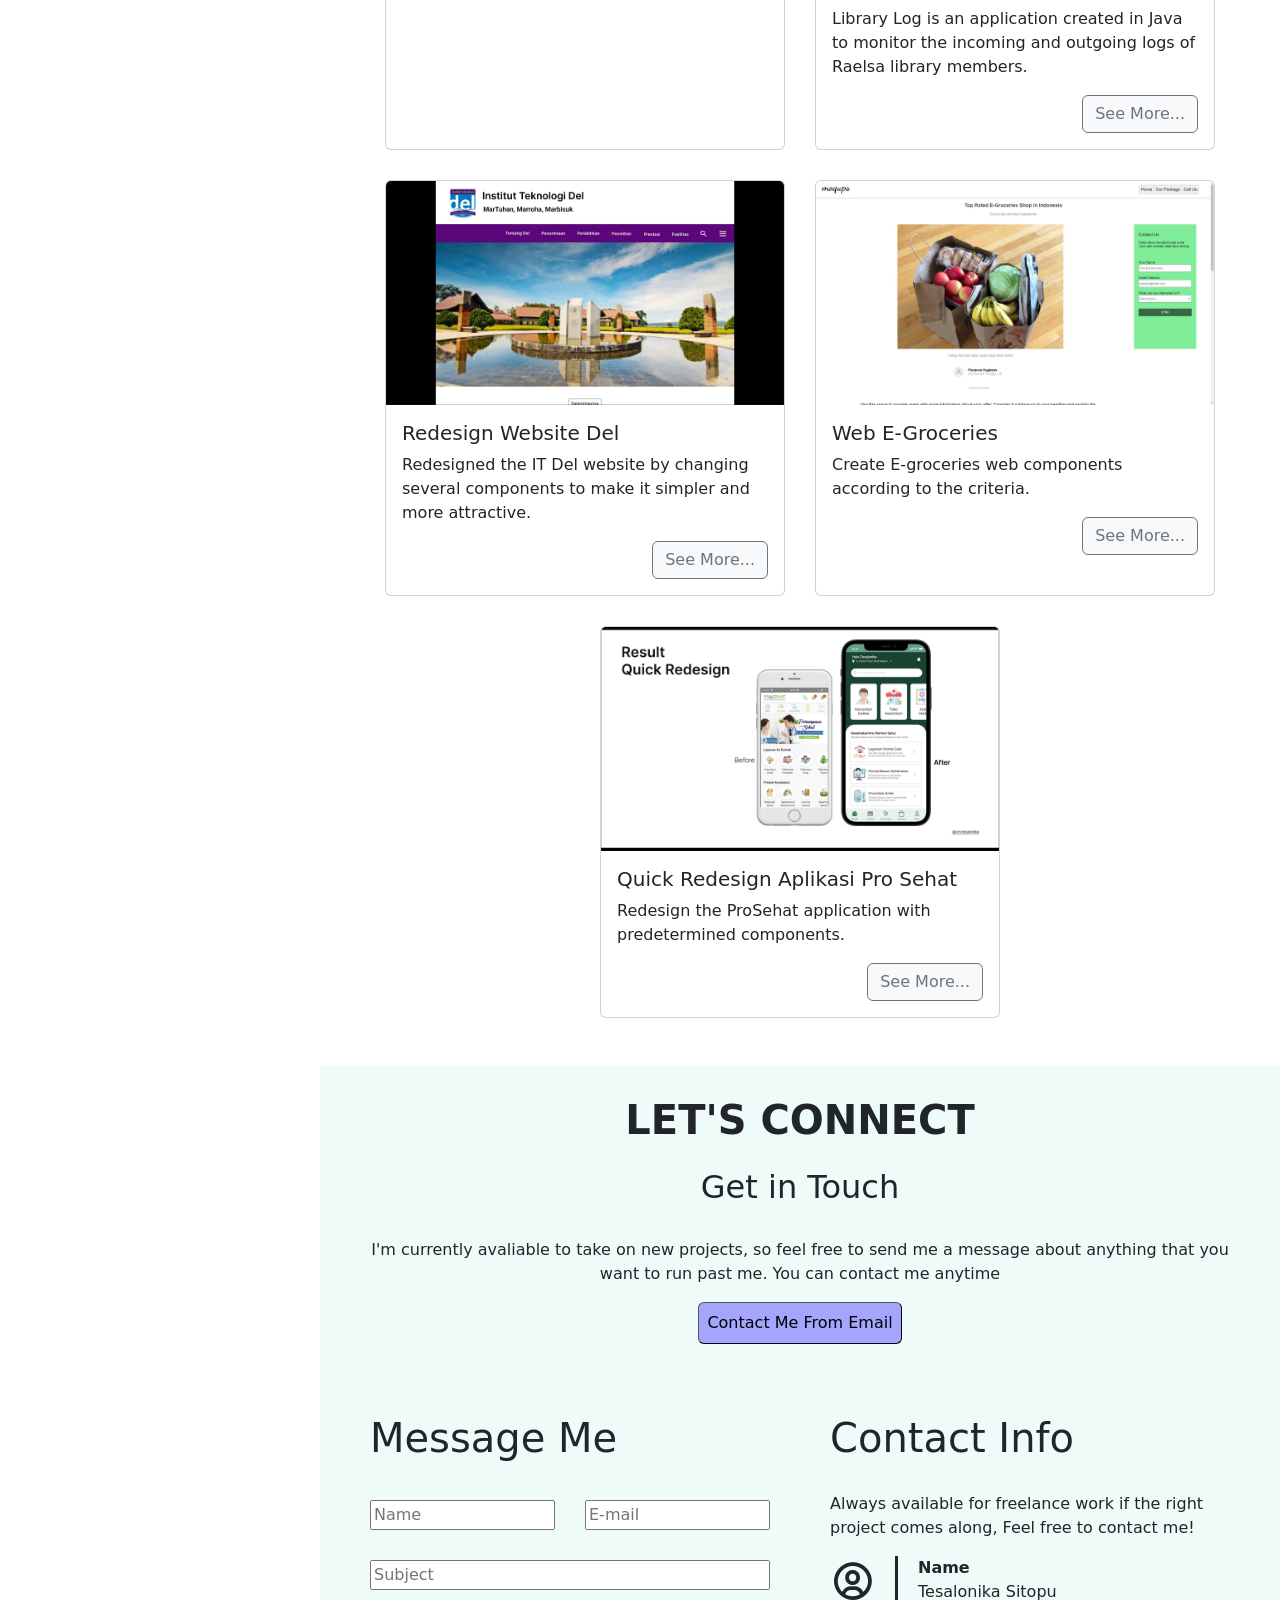
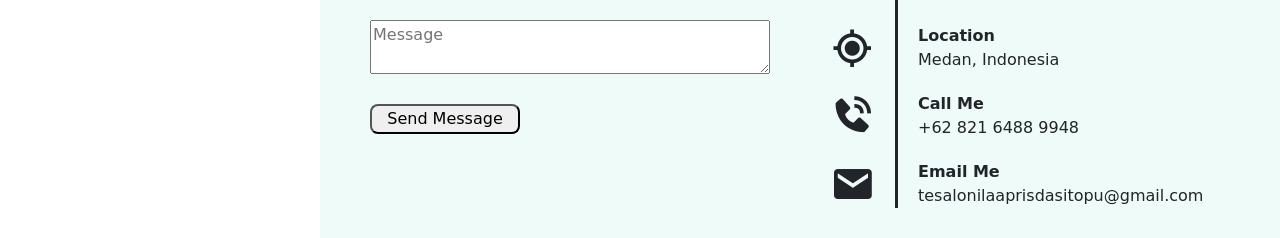
==== commit f0868065: "📝 docs(profil): Memperbarui minat dan memperbaiki format usia" ====
--- a/index.html
+++ b/index.html
@@ -209,14 +209,12 @@
                     <span>Institut Teknologi Del</span>
                   </div>
                   <div class="bulatbulat-satu"></div>
-                  <div class="pendidikan" style="max-width: 300px">
+                  <div class="pendidikan" style="max-width: 280px">
                     <div class="text d-flex flex-column">
                       <strong>Senior High School</strong>High school with a
                       major in natural sciences
-                      <strong>
-                        <div class="mt-5">
-                          Bachelor Degree of Informatics Major
-                        </div>
+                      <strong class="mt-4">
+                        Bachelor Degree of Informatics Major
                       </strong>
                       Currently completing my final semester at the Del Institute of Technology with a GPA of 3.5
                     </div>
@@ -275,9 +273,9 @@
                   </div>
                   <div class="d-flex">
                     <div class="tahun-organisasi">
-                      <span class=""><b>Juli 2023-2024</b></span>
-
-                      <span class="sekertaris"><b>July 2022-July 2023</b></span>
+                      <span class=""><b>July 2023 - July 2024</b></span>
+
+                      <span class="sekertaris"><b>July 2022 - July 2023</b></span>
                     </div>
                     <div class="pendidikan">
                       <div class="text d-flex flex-column">
